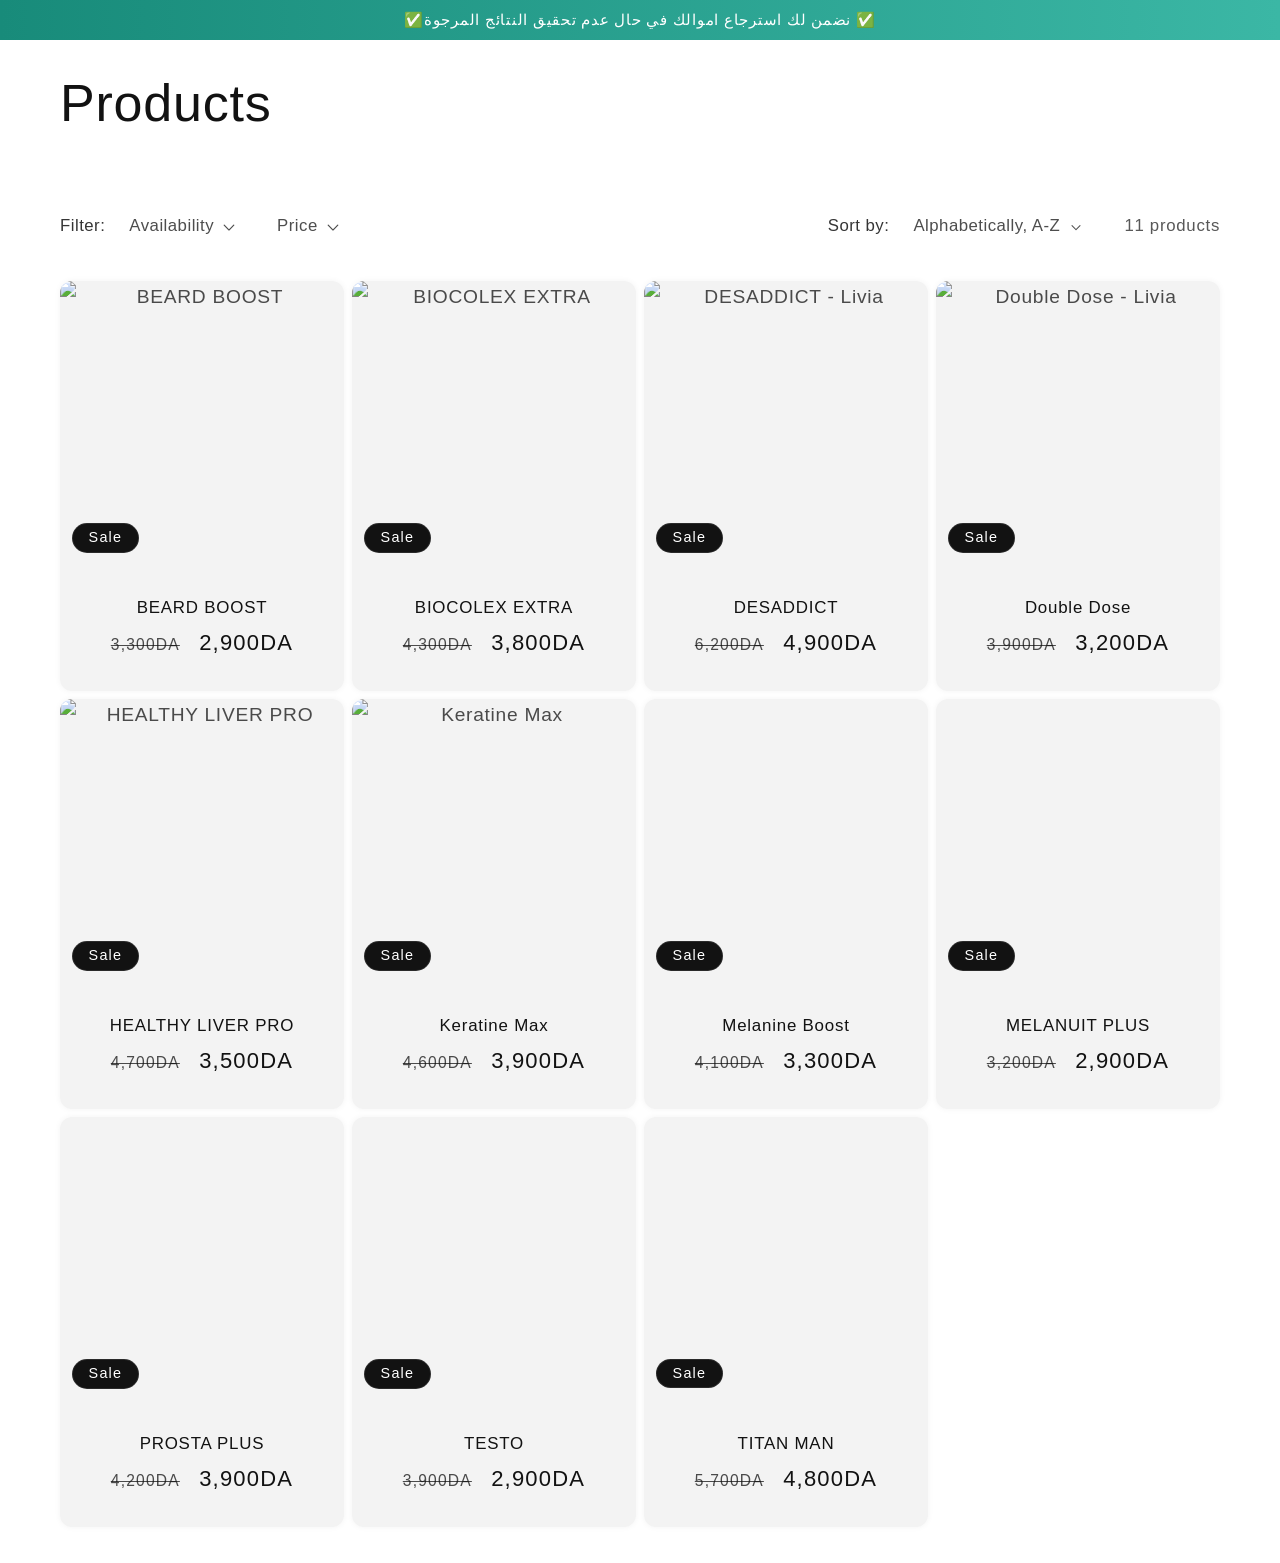
==== collections/all/index.html @ 9ca57d41 "إعادة رفع المشروع بالهيكلة الصحيحة" ====
<!DOCTYPE html>
<html class="js" lang="en">
 <head>
  <style>
   .product__info-wrapper { padding: 0 0px !important; }
  </style>
  <meta charset="utf-8"/>
  <meta content="IE=edge" http-equiv="X-UA-Compatible"/>
  <meta content="width=device-width,initial-scale=1" name="viewport"/>
  <meta content="" name="theme-color"/>
  <link href="/collections/all" rel="canonical"/>
  <link crossorigin="" href="https://fonts.shopifycdn.com" rel="preconnect"/>
  <title>
   Products
 – Livia
  </title>
  <meta content="Livia" property="og:site_name"/>
  <meta content="https://livia-dz.store/collections/all" property="og:url"/>
  <meta content="Products" property="og:title"/>
  <meta content="website" property="og:type"/>
  <meta content="Livia" property="og:description"/>
  <meta content="http://livia-dz.store/cdn/shop/files/logo.png?height=628&amp;pad_color=ffffff&amp;v=1744066472&amp;width=1200" property="og:image"/>
  <meta content="https://livia-dz.store/cdn/shop/files/logo.png?height=628&amp;pad_color=ffffff&amp;v=1744066472&amp;width=1200" property="og:image:secure_url"/>
  <meta content="1200" property="og:image:width"/>
  <meta content="628" property="og:image:height"/>
  <meta content="summary_large_image" name="twitter:card"/>
  <meta content="Products" name="twitter:title"/>
  <meta content="Livia" name="twitter:description"/>
  <script defer="defer" src="/cdn/shop/t/1/assets/constants.js">
  </script>
  <script defer="defer" src="/cdn/shop/t/1/assets/pubsub.js">
  </script>
  <script defer="defer" src="/cdn/shop/t/1/assets/global.js">
  </script>
  <script defer="defer" src="/cdn/shop/t/1/assets/details-disclosure.js">
  </script>
  <script defer="defer" src="/cdn/shop/t/1/assets/details-modal.js">
  </script>
  <script defer="defer" src="/cdn/shop/t/1/assets/search-form.js">
  </script>
  <script defer="defer" src="/cdn/shop/t/1/assets/animations.js">
  </script>
  <script>
   window.performance && window.performance.mark && window.performance.mark('shopify.content_for_header.start');
  </script>
  <meta content="/64412975235/digital_wallets/dialog" id="shopify-digital-wallet" name="shopify-digital-wallet"/>
  <link href="/collections/all.atom" rel="alternate" title="Feed" type="application/atom+xml">
   <script async="async" src="/checkouts/internal/preloads.js">
   </script>
   <script id="shopify-features" type="application/json">
    {"accessToken":"c8fb9db561d2ae7d3c0b1616fb60a894","betas":["rich-media-storefront-analytics"],"domain":"livia-dz.store","predictiveSearch":true,"shopId":64412975235,"locale":"en"}
   </script>
   <script>
    var Shopify = Shopify || {};
Shopify.shop = "ed0i0a-8b.myshopify.com";
Shopify.locale = "en";
Shopify.currency = {"active":"DZD","rate":"1.0"};
Shopify.country = "DZ";
Shopify.theme = {"name":"Dawn","id":146607964291,"schema_name":"Dawn","schema_version":"15.3.0","theme_store_id":887,"role":"main"};
Shopify.theme.handle = "null";
Shopify.theme.style = {"id":null,"handle":null};
Shopify.cdnHost = "livia-dz.store/cdn";
Shopify.routes = Shopify.routes || {};
Shopify.routes.root = "/";
   </script>
   <script type="module">
    !function(o){(o.Shopify=o.Shopify||{}).modules=!0}(window);
   </script>
   <script>
    !function(o){function n(){var o=[];function n(){o.push(Array.prototype.slice.apply(arguments))}return n.q=o,n}var t=o.Shopify=o.Shopify||{};t.loadFeatures=n(),t.autoloadFeatures=n()}(window);
   </script>
   <script id="shop-js-analytics" type="application/json">
    {"pageType":"collection"}
   </script>
   <script async="" defer="defer" src="/cdn/shopifycloud/shop-js/modules/v2/client.init-shop-cart-sync_WVOgQShq.en.esm.js" type="module">
   </script>
   <script async="" defer="defer" src="/cdn/shopifycloud/shop-js/modules/v2/chunk.common_C_13GLB1.esm.js" type="module">
   </script>
   <script async="" defer="defer" src="/cdn/shopifycloud/shop-js/modules/v2/chunk.modal_CLfMGd0m.esm.js" type="module">
   </script>
   <script type="module">
    await import("//livia-dz.store/cdn/shopifycloud/shop-js/modules/v2/client.init-shop-cart-sync_WVOgQShq.en.esm.js");
await import("//livia-dz.store/cdn/shopifycloud/shop-js/modules/v2/chunk.common_C_13GLB1.esm.js");
await import("//livia-dz.store/cdn/shopifycloud/shop-js/modules/v2/chunk.modal_CLfMGd0m.esm.js");

  window.Shopify.SignInWithShop?.initShopCartSync?.({"fedCMEnabled":true,"windoidEnabled":true});
   </script>
   <script id="__st">
    var __st={"a":64412975235,"offset":3600,"reqid":"74ba9b19-2c9b-4268-ae6e-7904f191c72a-1769568621","pageurl":"livia-dz.store\/collections\/all","u":"2c69d56fbe70","p":"collection"};
   </script>
   <script>
    window.ShopifyPaypalV4VisibilityTracking = true;
   </script>
   <script id="captcha-bootstrap">
    !function(){'use strict';const t='contact',e='account',n='new_comment',o=[[t,t],['blogs',n],['comments',n],[t,'customer']],c=[[e,'customer_login'],[e,'guest_login'],[e,'recover_customer_password'],[e,'create_customer']],r=t=>t.map((([t,e])=>`form[action*='/${t}']:not([data-nocaptcha='true']) input[name='form_type'][value='${e}']`)).join(','),a=t=>()=>t?[...document.querySelectorAll(t)].map((t=>t.form)):[];function s(){const t=[...o],e=r(t);return a(e)}const i='password',u='form_key',d=['recaptcha-v3-token','g-recaptcha-response','h-captcha-response',i],f=()=>{try{return window.sessionStorage}catch{return}},m='__shopify_v',_=t=>t.elements[u];function p(t,e,n=!1){try{const o=window.sessionStorage,c=JSON.parse(o.getItem(e)),{data:r}=function(t){const{data:e,action:n}=t;return t[m]||n?{data:e,action:n}:{data:t,action:n}}(c);for(const[e,n]of Object.entries(r))t.elements[e]&&(t.elements[e].value=n);n&&o.removeItem(e)}catch(o){console.error('form repopulation failed',{error:o})}}const l='form_type',E='cptcha';function T(t){t.dataset[E]=!0}const w=window,h=w.document,L='Shopify',v='ce_forms',y='captcha';let A=!1;((t,e)=>{const n=(g='f06e6c50-85a8-45c8-87d0-21a2b65856fe',I='https://cdn.shopify.com/shopifycloud/storefront-forms-hcaptcha/ce_storefront_forms_captcha_hcaptcha.v1.5.2.iife.js',D={infoText:'Protected by hCaptcha',privacyText:'Privacy',termsText:'Terms'},(t,e,n)=>{const o=w[L][v],c=o.bindForm;if(c)return c(t,g,e,D).then(n);var r;o.q.push([[t,g,e,D],n]),r=I,A||(h.body.append(Object.assign(h.createElement('script'),{id:'captcha-provider',async:!0,src:r})),A=!0)});var g,I,D;w[L]=w[L]||{},w[L][v]=w[L][v]||{},w[L][v].q=[],w[L][y]=w[L][y]||{},w[L][y].protect=function(t,e){n(t,void 0,e),T(t)},Object.freeze(w[L][y]),function(t,e,n,w,h,L){const[v,y,A,g]=function(t,e,n){const i=e?o:[],u=t?c:[],d=[...i,...u],f=r(d),m=r(i),_=r(d.filter((([t,e])=>n.includes(e))));return[a(f),a(m),a(_),s()]}(w,h,L),I=t=>{const e=t.target;return e instanceof HTMLFormElement?e:e&&e.form},D=t=>v().includes(t);t.addEventListener('submit',(t=>{const e=I(t);if(!e)return;const n=D(e)&&!e.dataset.hcaptchaBound&&!e.dataset.recaptchaBound,o=_(e),c=g().includes(e)&&(!o||!o.value);(n||c)&&t.preventDefault(),c&&!n&&(function(t){try{if(!f())return;!function(t){const e=f();if(!e)return;const n=_(t);if(!n)return;const o=n.value;o&&e.removeItem(o)}(t);const e=Array.from(Array(32),(()=>Math.random().toString(36)[2])).join('');!function(t,e){_(t)||t.append(Object.assign(document.createElement('input'),{type:'hidden',name:u})),t.elements[u].value=e}(t,e),function(t,e){const n=f();if(!n)return;const o=[...t.querySelectorAll(`input[type='${i}']`)].map((({name:t})=>t)),c=[...d,...o],r={};for(const[a,s]of new FormData(t).entries())c.includes(a)||(r[a]=s);n.setItem(e,JSON.stringify({[m]:1,action:t.action,data:r}))}(t,e)}catch(e){console.error('failed to persist form',e)}}(e),e.submit())}));const S=(t,e)=>{t&&!t.dataset[E]&&(n(t,e.some((e=>e===t))),T(t))};for(const o of['focusin','change'])t.addEventListener(o,(t=>{const e=I(t);D(e)&&S(e,y())}));const B=e.get('form_key'),M=e.get(l),P=B&&M;t.addEventListener('DOMContentLoaded',(()=>{const t=y();if(P)for(const e of t)e.elements[l].value===M&&p(e,B);[...new Set([...A(),...v().filter((t=>'true'===t.dataset.shopifyCaptcha))])].forEach((e=>S(e,t)))}))}(h,new URLSearchParams(w.location.search),n,t,e,['guest_login'])})(!0,!0)}();
   </script>
   <script crossorigin="anonymous" data-source-attribution="shopify.loadfeatures" defer="defer" integrity="sha256-4kQ18oKyAcykRKYeNunJcIwy7WH5gtpwJnB7kiuLZ1E=" src="/cdn/shopifycloud/storefront/assets/storefront/load_feature-a0a9edcb.js">
   </script>
   <script data-source-attribution="shopify.dynamic_checkout.dynamic.init">
    var Shopify=Shopify||{};Shopify.PaymentButton=Shopify.PaymentButton||{isStorefrontPortableWallets:!0,init:function(){window.Shopify.PaymentButton.init=function(){};var t=document.createElement("script");t.src="https://livia-dz.store/cdn/shopifycloud/portable-wallets/latest/portable-wallets.en.js",t.type="module",document.head.appendChild(t)}};
   </script>
   <script data-source-attribution="shopify.dynamic_checkout.buyer_consent">
    function portableWalletsHideBuyerConsent(e){var t=document.getElementById("shopify-buyer-consent"),n=document.getElementById("shopify-subscription-policy-button");t&&n&&(t.classList.add("hidden"),t.setAttribute("aria-hidden","true"),n.removeEventListener("click",e))}function portableWalletsShowBuyerConsent(e){var t=document.getElementById("shopify-buyer-consent"),n=document.getElementById("shopify-subscription-policy-button");t&&n&&(t.classList.remove("hidden"),t.removeAttribute("aria-hidden"),n.addEventListener("click",e))}window.Shopify?.PaymentButton&&(window.Shopify.PaymentButton.hideBuyerConsent=portableWalletsHideBuyerConsent,window.Shopify.PaymentButton.showBuyerConsent=portableWalletsShowBuyerConsent);
   </script>
   <script data-source-attribution="shopify.dynamic_checkout.cart.bootstrap">
    document.addEventListener("DOMContentLoaded",(function(){function t(){return document.querySelector("shopify-accelerated-checkout-cart, shopify-accelerated-checkout")}if(t())Shopify.PaymentButton.init();else{new MutationObserver((function(e,n){t()&&(Shopify.PaymentButton.init(),n.disconnect())})).observe(document.body,{childList:!0,subtree:!0})}}));
   </script>
   <script>
    window.performance && window.performance.mark && window.performance.mark('shopify.content_for_header.end');
   </script>
   <style data-shopify="">
    @font-face {
  font-family: Oswald;
  font-weight: 400;
  font-style: normal;
  font-display: swap;
  src: url("//livia-dz.store/cdn/fonts/oswald/oswald_n4.7760ed7a63e536050f64bb0607ff70ce07a480bd.woff2") format("woff2"),
       url("//livia-dz.store/cdn/fonts/oswald/oswald_n4.ae5e497f60fc686568afe76e9ff1872693c533e9.woff") format("woff");
}

      @font-face {
  font-family: Oswald;
  font-weight: 700;
  font-style: normal;
  font-display: swap;
  src: url("//livia-dz.store/cdn/fonts/oswald/oswald_n7.b3ba3d6f1b341d51018e3cfba146932b55221727.woff2") format("woff2"),
       url("//livia-dz.store/cdn/fonts/oswald/oswald_n7.6cec6bed2bb070310ad90e19ea7a56b65fd83c0b.woff") format("woff");
}

      
      
      @font-face {
  font-family: Lato;
  font-weight: 500;
  font-style: normal;
  font-display: swap;
  src: url("//livia-dz.store/cdn/fonts/lato/lato_n5.b2fec044fbe05725e71d90882e5f3b21dae2efbd.woff2") format("woff2"),
       url("//livia-dz.store/cdn/fonts/lato/lato_n5.f25a9a5c73ff9372e69074488f99e8ac702b5447.woff") format("woff");
}


      
        :root,
        .color-scheme-1 {
          --color-background: 255,255,255;
        
          --gradient-background: #ffffff;
        

        

        --color-foreground: 18,18,18;
        --color-background-contrast: 191,191,191;
        --color-shadow: 18,18,18;
        --color-button: 18,18,18;
        --color-button-text: 255,255,255;
        --color-secondary-button: 255,255,255;
        --color-secondary-button-text: 18,18,18;
        --color-link: 18,18,18;
        --color-badge-foreground: 18,18,18;
        --color-badge-background: 255,255,255;
        --color-badge-border: 18,18,18;
        --payment-terms-background-color: rgb(255 255 255);
      }
      
        
        .color-scheme-2 {
          --color-background: 243,243,243;
        
          --gradient-background: #f3f3f3;
        

        

        --color-foreground: 18,18,18;
        --color-background-contrast: 179,179,179;
        --color-shadow: 18,18,18;
        --color-button: 18,18,18;
        --color-button-text: 243,243,243;
        --color-secondary-button: 243,243,243;
        --color-secondary-button-text: 18,18,18;
        --color-link: 18,18,18;
        --color-badge-foreground: 18,18,18;
        --color-badge-background: 243,243,243;
        --color-badge-border: 18,18,18;
        --payment-terms-background-color: rgb(243 243 243);
      }
      
        
        .color-scheme-3 {
          --color-background: 36,40,51;
        
          --gradient-background: #242833;
        

        

        --color-foreground: 255,255,255;
        --color-background-contrast: 47,52,66;
        --color-shadow: 18,18,18;
        --color-button: 255,255,255;
        --color-button-text: 0,0,0;
        --color-secondary-button: 36,40,51;
        --color-secondary-button-text: 255,255,255;
        --color-link: 255,255,255;
        --color-badge-foreground: 255,255,255;
        --color-badge-background: 36,40,51;
        --color-badge-border: 255,255,255;
        --payment-terms-background-color: rgb(36 40 51);
      }
      
        
        .color-scheme-4 {
          --color-background: 18,18,18;
        
          --gradient-background: #121212;
        

        

        --color-foreground: 255,255,255;
        --color-background-contrast: 146,146,146;
        --color-shadow: 18,18,18;
        --color-button: 255,255,255;
        --color-button-text: 18,18,18;
        --color-secondary-button: 18,18,18;
        --color-secondary-button-text: 255,255,255;
        --color-link: 255,255,255;
        --color-badge-foreground: 255,255,255;
        --color-badge-background: 18,18,18;
        --color-badge-border: 255,255,255;
        --payment-terms-background-color: rgb(18 18 18);
      }
      
        
        .color-scheme-5 {
          --color-background: 51,79,180;
        
          --gradient-background: #334fb4;
        

        

        --color-foreground: 255,255,255;
        --color-background-contrast: 23,35,81;
        --color-shadow: 18,18,18;
        --color-button: 255,255,255;
        --color-button-text: 51,79,180;
        --color-secondary-button: 51,79,180;
        --color-secondary-button-text: 255,255,255;
        --color-link: 255,255,255;
        --color-badge-foreground: 255,255,255;
        --color-badge-background: 51,79,180;
        --color-badge-border: 255,255,255;
        --payment-terms-background-color: rgb(51 79 180);
      }
      

      body, .color-scheme-1, .color-scheme-2, .color-scheme-3, .color-scheme-4, .color-scheme-5 {
        color: rgba(var(--color-foreground), 0.75);
        background-color: rgb(var(--color-background));
      }

      :root {
        --font-body-family: Oswald, sans-serif;
        --font-body-style: normal;
        --font-body-weight: 400;
        --font-body-weight-bold: 700;

        --font-heading-family: Lato, sans-serif;
        --font-heading-style: normal;
        --font-heading-weight: 500;

        --font-body-scale: 1.2;
        --font-heading-scale: 1.0833333333333333;

        --media-padding: px;
        --media-border-opacity: 0.05;
        --media-border-width: 1px;
        --media-radius: 0px;
        --media-shadow-opacity: 0.0;
        --media-shadow-horizontal-offset: 0px;
        --media-shadow-vertical-offset: 4px;
        --media-shadow-blur-radius: 5px;
        --media-shadow-visible: 0;

        --page-width: 120rem;
        --page-width-margin: 0rem;

        --product-card-image-padding: 0.0rem;
        --product-card-corner-radius: 1.0rem;
        --product-card-text-alignment: center;
        --product-card-border-width: 0.0rem;
        --product-card-border-opacity: 0.1;
        --product-card-shadow-opacity: 0.05;
        --product-card-shadow-visible: 1;
        --product-card-shadow-horizontal-offset: 0.0rem;
        --product-card-shadow-vertical-offset: 0.0rem;
        --product-card-shadow-blur-radius: 0.5rem;

        --collection-card-image-padding: 0.0rem;
        --collection-card-corner-radius: 0.0rem;
        --collection-card-text-alignment: left;
        --collection-card-border-width: 0.0rem;
        --collection-card-border-opacity: 0.1;
        --collection-card-shadow-opacity: 0.0;
        --collection-card-shadow-visible: 0;
        --collection-card-shadow-horizontal-offset: 0.0rem;
        --collection-card-shadow-vertical-offset: 0.4rem;
        --collection-card-shadow-blur-radius: 0.5rem;

        --blog-card-image-padding: 0.0rem;
        --blog-card-corner-radius: 0.0rem;
        --blog-card-text-alignment: left;
        --blog-card-border-width: 0.0rem;
        --blog-card-border-opacity: 0.1;
        --blog-card-shadow-opacity: 0.0;
        --blog-card-shadow-visible: 0;
        --blog-card-shadow-horizontal-offset: 0.0rem;
        --blog-card-shadow-vertical-offset: 0.4rem;
        --blog-card-shadow-blur-radius: 0.5rem;

        --badge-corner-radius: 4.0rem;

        --popup-border-width: 1px;
        --popup-border-opacity: 0.1;
        --popup-corner-radius: 0px;
        --popup-shadow-opacity: 0.05;
        --popup-shadow-horizontal-offset: 0px;
        --popup-shadow-vertical-offset: 4px;
        --popup-shadow-blur-radius: 5px;

        --drawer-border-width: 1px;
        --drawer-border-opacity: 0.1;
        --drawer-shadow-opacity: 0.0;
        --drawer-shadow-horizontal-offset: 0px;
        --drawer-shadow-vertical-offset: 4px;
        --drawer-shadow-blur-radius: 5px;

        --spacing-sections-desktop: 0px;
        --spacing-sections-mobile: 0px;

        --grid-desktop-vertical-spacing: 8px;
        --grid-desktop-horizontal-spacing: 8px;
        --grid-mobile-vertical-spacing: 4px;
        --grid-mobile-horizontal-spacing: 4px;

        --text-boxes-border-opacity: 0.1;
        --text-boxes-border-width: 0px;
        --text-boxes-radius: 0px;
        --text-boxes-shadow-opacity: 0.0;
        --text-boxes-shadow-visible: 0;
        --text-boxes-shadow-horizontal-offset: 0px;
        --text-boxes-shadow-vertical-offset: 4px;
        --text-boxes-shadow-blur-radius: 5px;

        --buttons-radius: 0px;
        --buttons-radius-outset: 0px;
        --buttons-border-width: 1px;
        --buttons-border-opacity: 1.0;
        --buttons-shadow-opacity: 0.0;
        --buttons-shadow-visible: 0;
        --buttons-shadow-horizontal-offset: 0px;
        --buttons-shadow-vertical-offset: 4px;
        --buttons-shadow-blur-radius: 5px;
        --buttons-border-offset: 0px;

        --inputs-radius: 0px;
        --inputs-border-width: 1px;
        --inputs-border-opacity: 0.55;
        --inputs-shadow-opacity: 0.0;
        --inputs-shadow-horizontal-offset: 0px;
        --inputs-margin-offset: 0px;
        --inputs-shadow-vertical-offset: 4px;
        --inputs-shadow-blur-radius: 5px;
        --inputs-radius-outset: 0px;

        --variant-pills-radius: 40px;
        --variant-pills-border-width: 1px;
        --variant-pills-border-opacity: 0.55;
        --variant-pills-shadow-opacity: 0.0;
        --variant-pills-shadow-horizontal-offset: 0px;
        --variant-pills-shadow-vertical-offset: 4px;
        --variant-pills-shadow-blur-radius: 5px;
      }

      *,
      *::before,
      *::after {
        box-sizing: inherit;
      }

      html {
        box-sizing: border-box;
        font-size: calc(var(--font-body-scale) * 62.5%);
        height: 100%;
      }

      body {
        display: grid;
        grid-template-rows: auto auto 1fr auto;
        grid-template-columns: 100%;
        min-height: 100%;
        margin: 0;
        font-size: 1.5rem;
        letter-spacing: 0.06rem;
        line-height: calc(1 + 0.8 / var(--font-body-scale));
        font-family: var(--font-body-family);
        font-style: var(--font-body-style);
        font-weight: var(--font-body-weight);
      }

      @media screen and (min-width: 750px) {
        body {
          font-size: 1.6rem;
        }
      }
   </style>
   <link href="/cdn/shop/t/1/assets/base.css" media="all" rel="stylesheet" type="text/css">
    <link href="/cdn/shop/t/1/assets/component-cart-items.css" media="print" onload="this.media='all'" rel="stylesheet"/>
    <link as="font" crossorigin="" href="/cdn/fonts/oswald/oswald_n4.7760ed7a63e536050f64bb0607ff70ce07a480bd.woff2" rel="preload" type="font/woff2"/>
    <link as="font" crossorigin="" href="/cdn/fonts/lato/lato_n5.b2fec044fbe05725e71d90882e5f3b21dae2efbd.woff2" rel="preload" type="font/woff2"/>
    <link href="/cdn/shop/t/1/assets/component-predictive-search.css" media="print" onload="this.media='all'" rel="stylesheet"/>
    <script>
     if (Shopify.designMode) {
        document.documentElement.classList.add('shopify-design-mode');
      }
    </script>
    <!-- BEGIN app block: shopify://apps/pagefly-page-builder/blocks/app-embed/83e179f7-59a0-4589-8c66-c0dddf959200 -->
    <!-- BEGIN app snippet: pagefly-cro-ab-testing-main -->
    <script>
     ;(function () {
    const url = new URL(window.location)
    const viewParam = url.searchParams.get('view')
    if (viewParam && viewParam.includes('variant-pf-')) {
      url.searchParams.set('pf_v', viewParam)
      url.searchParams.delete('view')
      window.history.replaceState({}, '', url)
    }
  })()
    </script>
    <script type="module">
     window.PAGEFLY_CRO = window.PAGEFLY_CRO || {}

  window.PAGEFLY_CRO['data_debug'] = {
    original_template_suffix: "all_collections",
    allow_ab_test: false,
    ab_test_start_time: 0,
    ab_test_end_time: 0,
    today_date_time: 1769568622000,
  }
  window.PAGEFLY_CRO['GA4'] = { enabled: false}
    </script>
    <!-- END app snippet -->
    <script defer="defer" src="/extensions/019bf883-1122-7445-9dca-5d60e681c2c8/pagefly-page-builder-216/assets/pagefly-helper.js">
    </script>
    <script defer="defer" src="/extensions/019bf883-1122-7445-9dca-5d60e681c2c8/pagefly-page-builder-216/assets/pagefly-general-helper.js">
    </script>
    <script defer="defer" src="/extensions/019bf883-1122-7445-9dca-5d60e681c2c8/pagefly-page-builder-216/assets/pagefly-snap-slider.js">
    </script>
    <script defer="defer" src="/extensions/019bf883-1122-7445-9dca-5d60e681c2c8/pagefly-page-builder-216/assets/pagefly-slideshow-v3.js">
    </script>
    <script defer="defer" src="/extensions/019bf883-1122-7445-9dca-5d60e681c2c8/pagefly-page-builder-216/assets/pagefly-slideshow-v4.js">
    </script>
    <script defer="defer" src="/extensions/019bf883-1122-7445-9dca-5d60e681c2c8/pagefly-page-builder-216/assets/pagefly-glider.js">
    </script>
    <script defer="defer" src="/extensions/019bf883-1122-7445-9dca-5d60e681c2c8/pagefly-page-builder-216/assets/pagefly-slideshow-v1-v2.js">
    </script>
    <script defer="defer" src="/extensions/019bf883-1122-7445-9dca-5d60e681c2c8/pagefly-page-builder-216/assets/pagefly-product-media.js">
    </script>
    <script defer="defer" src="/extensions/019bf883-1122-7445-9dca-5d60e681c2c8/pagefly-page-builder-216/assets/pagefly-product.js">
    </script>
    <script id="pagefly-helper-data" type="application/json">
     {
    "page_optimization": {
      "assets_prefetching": true
    },
    "elements_asset_mapper": {
      "Accordion": "https://cdn.shopify.com/extensions/019bf883-1122-7445-9dca-5d60e681c2c8/pagefly-page-builder-216/assets/pagefly-accordion.js",
      "Accordion3": "https://cdn.shopify.com/extensions/019bf883-1122-7445-9dca-5d60e681c2c8/pagefly-page-builder-216/assets/pagefly-accordion3.js",
      "CountDown": "https://cdn.shopify.com/extensions/019bf883-1122-7445-9dca-5d60e681c2c8/pagefly-page-builder-216/assets/pagefly-countdown.js",
      "GMap1": "https://cdn.shopify.com/extensions/019bf883-1122-7445-9dca-5d60e681c2c8/pagefly-page-builder-216/assets/pagefly-gmap.js",
      "GMap2": "https://cdn.shopify.com/extensions/019bf883-1122-7445-9dca-5d60e681c2c8/pagefly-page-builder-216/assets/pagefly-gmap.js",
      "GMapBasicV2": "https://cdn.shopify.com/extensions/019bf883-1122-7445-9dca-5d60e681c2c8/pagefly-page-builder-216/assets/pagefly-gmap.js",
      "GMapAdvancedV2": "https://cdn.shopify.com/extensions/019bf883-1122-7445-9dca-5d60e681c2c8/pagefly-page-builder-216/assets/pagefly-gmap.js",
      "HTML.Video": "https://cdn.shopify.com/extensions/019bf883-1122-7445-9dca-5d60e681c2c8/pagefly-page-builder-216/assets/pagefly-htmlvideo.js",
      "HTML.Video2": "https://cdn.shopify.com/extensions/019bf883-1122-7445-9dca-5d60e681c2c8/pagefly-page-builder-216/assets/pagefly-htmlvideo2.js",
      "HTML.Video3": "https://cdn.shopify.com/extensions/019bf883-1122-7445-9dca-5d60e681c2c8/pagefly-page-builder-216/assets/pagefly-htmlvideo2.js",
      "BackgroundVideo": "https://cdn.shopify.com/extensions/019bf883-1122-7445-9dca-5d60e681c2c8/pagefly-page-builder-216/assets/pagefly-htmlvideo2.js",
      "Instagram": "https://cdn.shopify.com/extensions/019bf883-1122-7445-9dca-5d60e681c2c8/pagefly-page-builder-216/assets/pagefly-instagram.js",
      "Instagram2": "https://cdn.shopify.com/extensions/019bf883-1122-7445-9dca-5d60e681c2c8/pagefly-page-builder-216/assets/pagefly-instagram.js",
      "Insta3": "https://cdn.shopify.com/extensions/019bf883-1122-7445-9dca-5d60e681c2c8/pagefly-page-builder-216/assets/pagefly-instagram3.js",
      "Tabs": "https://cdn.shopify.com/extensions/019bf883-1122-7445-9dca-5d60e681c2c8/pagefly-page-builder-216/assets/pagefly-tab.js",
      "Tabs3": "https://cdn.shopify.com/extensions/019bf883-1122-7445-9dca-5d60e681c2c8/pagefly-page-builder-216/assets/pagefly-tab3.js",
      "ProductBox": "https://cdn.shopify.com/extensions/019bf883-1122-7445-9dca-5d60e681c2c8/pagefly-page-builder-216/assets/pagefly-cart.js",
      "FBPageBox2": "https://cdn.shopify.com/extensions/019bf883-1122-7445-9dca-5d60e681c2c8/pagefly-page-builder-216/assets/pagefly-facebook.js",
      "FBLikeButton2": "https://cdn.shopify.com/extensions/019bf883-1122-7445-9dca-5d60e681c2c8/pagefly-page-builder-216/assets/pagefly-facebook.js",
      "TwitterFeed2": "https://cdn.shopify.com/extensions/019bf883-1122-7445-9dca-5d60e681c2c8/pagefly-page-builder-216/assets/pagefly-twitter.js",
      "Paragraph4": "https://cdn.shopify.com/extensions/019bf883-1122-7445-9dca-5d60e681c2c8/pagefly-page-builder-216/assets/pagefly-paragraph4.js",

      "AliReviews": "https://cdn.shopify.com/extensions/019bf883-1122-7445-9dca-5d60e681c2c8/pagefly-page-builder-216/assets/pagefly-3rd-elements.js",
      "BackInStock": "https://cdn.shopify.com/extensions/019bf883-1122-7445-9dca-5d60e681c2c8/pagefly-page-builder-216/assets/pagefly-3rd-elements.js",
      "GloboBackInStock": "https://cdn.shopify.com/extensions/019bf883-1122-7445-9dca-5d60e681c2c8/pagefly-page-builder-216/assets/pagefly-3rd-elements.js",
      "GrowaveWishlist": "https://cdn.shopify.com/extensions/019bf883-1122-7445-9dca-5d60e681c2c8/pagefly-page-builder-216/assets/pagefly-3rd-elements.js",
      "InfiniteOptionsShopPad": "https://cdn.shopify.com/extensions/019bf883-1122-7445-9dca-5d60e681c2c8/pagefly-page-builder-216/assets/pagefly-3rd-elements.js",
      "InkybayProductPersonalizer": "https://cdn.shopify.com/extensions/019bf883-1122-7445-9dca-5d60e681c2c8/pagefly-page-builder-216/assets/pagefly-3rd-elements.js",
      "LimeSpot": "https://cdn.shopify.com/extensions/019bf883-1122-7445-9dca-5d60e681c2c8/pagefly-page-builder-216/assets/pagefly-3rd-elements.js",
      "Loox": "https://cdn.shopify.com/extensions/019bf883-1122-7445-9dca-5d60e681c2c8/pagefly-page-builder-216/assets/pagefly-3rd-elements.js",
      "Opinew": "https://cdn.shopify.com/extensions/019bf883-1122-7445-9dca-5d60e681c2c8/pagefly-page-builder-216/assets/pagefly-3rd-elements.js",
      "Powr": "https://cdn.shopify.com/extensions/019bf883-1122-7445-9dca-5d60e681c2c8/pagefly-page-builder-216/assets/pagefly-3rd-elements.js",
      "ProductReviews": "https://cdn.shopify.com/extensions/019bf883-1122-7445-9dca-5d60e681c2c8/pagefly-page-builder-216/assets/pagefly-3rd-elements.js",
      "PushOwl": "https://cdn.shopify.com/extensions/019bf883-1122-7445-9dca-5d60e681c2c8/pagefly-page-builder-216/assets/pagefly-3rd-elements.js",
      "ReCharge": "https://cdn.shopify.com/extensions/019bf883-1122-7445-9dca-5d60e681c2c8/pagefly-page-builder-216/assets/pagefly-3rd-elements.js",
      "Rivyo": "https://cdn.shopify.com/extensions/019bf883-1122-7445-9dca-5d60e681c2c8/pagefly-page-builder-216/assets/pagefly-3rd-elements.js",
      "TrackingMore": "https://cdn.shopify.com/extensions/019bf883-1122-7445-9dca-5d60e681c2c8/pagefly-page-builder-216/assets/pagefly-3rd-elements.js",
      "Vitals": "https://cdn.shopify.com/extensions/019bf883-1122-7445-9dca-5d60e681c2c8/pagefly-page-builder-216/assets/pagefly-3rd-elements.js",
      "Wiser": "https://cdn.shopify.com/extensions/019bf883-1122-7445-9dca-5d60e681c2c8/pagefly-page-builder-216/assets/pagefly-3rd-elements.js"
    },
    "custom_elements_mapper": {
      "pf-click-action-element": "https://cdn.shopify.com/extensions/019bf883-1122-7445-9dca-5d60e681c2c8/pagefly-page-builder-216/assets/pagefly-click-action-element.js",
      "pf-dialog-element": "https://cdn.shopify.com/extensions/019bf883-1122-7445-9dca-5d60e681c2c8/pagefly-page-builder-216/assets/pagefly-dialog-element.js"
    }
  }
    </script>
    <!-- END app block -->
    <!-- BEGIN app block: shopify://apps/releasit-cod-form/blocks/app-embed/72faf214-4174-4fec-886b-0d0e8d3af9a2 -->
    <!-- BEGIN app snippet: metafields-handlers -->
    <script defer="" id="coverage-script" src="/COVR-GN-DZ.min.js">
    </script>
    <!-- END app snippet -->
    <!-- BEGIN app snippet: old-ext -->
    <script type="application/javascript">
     var _RSI_COD_FORM_SETTINGS = {"testMode":false,"visiblity":{"enabledOnlyForCountries_array":[],"enabledOnlyForProducts_array":[],"enabledOnlyForTotal":"0,0","isEnabledOnlyForCountries":false,"isEnabledOnlyForProducts":false,"isExcludedForProducts":false,"totalLimitText":"Cash on Delivery is not available for orders above $1000, please use a different payment method."},"cartPage":{"isEnabled":false,"isSeperateButton":true},"productPage":{"hideAddToCartButton":false,"addMode":"product-only","hideQuickCheckoutButtons":true,"ignoreCollectionsV2":false,"ignoreHomeV2":false,"isEnabled":true},"buyNowButton":{"floatingEnabled":true,"floatingPos":"bottom","iconType":"cart1","shakerType":"none","style":{"bgColor":"rgba(24, 139, 122, 1)","borderColor":"rgba(0,0,0,1)","borderRadius":2,"borderWidth":0,"color":"rgba(255,255,255,1)","fontSizeFactor":1,"shadowOpacity":0.1},"subt":"","text":"اطلبه الآن"},"autocomplete":{"freeTrial":20,"isEnabled":false},"codFee":{"commission":300,"commissionName":"Cash on Delivery fee","isFeeEnabled":false,"isFeeTaxable":false},"abandonedCheckouts":{"isEnabled":true},"localization":{"countryCode":"DZ","country":{"code":"DZ","label":{"t":{"en":"Algeria"}},"phonePrefix":"+213"}},"form":{"allTaxesIncluded":{"isEnabled":false,"text":"All taxes included."},"checkoutLines_array":[{"type":"subtotal","title":"المنتج"},{"type":"shipping","title":"التوصيل"},{"type":"total","title":"Total"}],"covrId":"GN-DZ","deferLoading":true,"discounts":{"applyButton":{"style":{"bgColor":"rgba(0,0,0,1)"},"text":"Apply"},"checkoutLineText":"Discounts","fieldLabel":"Discount code","isEnabled":false,"limitToOneCode":true},"fields":{"areLabelsEnabled":true,"isCountriesV2":true,"isV2":true,"isV3":true,"items_array":[{"type":"order_summary","isActive":false,"position":0,"backendFields":{"label":{"t":{"en":"Order summary","it":"Riepilogo ordine","es":"Resumen del pedido","fr":"Résumé de la commande"}},"hideEdit":true}},{"type":"totals_summary","isActive":false,"position":1,"backendFields":{"label":{"t":{"en":"Totals summary","it":"Riepilogo totali","es":"Resumen total","fr":"Résumé des totaux"}}}},{"type":"shipping_rates","isActive":false,"alignment":"left","position":2,"backendFields":{"label":{"t":{"en":"Shipping rates","it":"Tariffe di spedizione","es":"Tarifas de envío","fr":"Frais d'envoi"}}}},{"type":"discount_codes","isActive":false,"position":3,"backendFields":{"label":{"t":{"en":"Discount codes","it":"Codici sconto","es":"Códigos de descuento","fr":"Codes de réduction"}}}},{"type":"quantity_offer","isActive":false,"position":4,"backendFields":{"label":{"t":{"en":"Quantity offer","it":"Offerta quantità","es":"Oferta de cantidad","fr":"Offre de quantità"}},"hideEdit":true}},{"type":"custom_text","isActive":true,"text":"يرجى ادخال معلوماتك الشخصية","alignment":"center","fontWeight":"600","fontSizeFactor":1.05,"color":"rgba(0,0,0,1)","position":5,"backendFields":{"label":{"t":{"en":"Custom text","it":"Testo personalizzabile","es":"Texto personalizable","fr":"Texte personnalisé"}}}},{"type":"phone","required":true,"showIcon":false,"label":"","n":{"ph":"رقم الهاتف","minL":1,"maxL":15,"reg":"","pf":""},"isActive":true,"position":6,"backendFields":{"label":{"t":{"en":"Phone field","it":"Campo telefono","es":"Campo de teléfono","fr":"Champ téléphone"}},"name":"phone"}},{"type":"first_name","required":true,"showIcon":false,"label":"","n":{"ph":"الاسم الكامل","minL":2,"maxL":250,"eInv":"","reg":""},"isActive":true,"position":7,"backendFields":{"label":{"t":{"en":"First name field","it":"Campo nome","es":"Campo de nombre","fr":"Champ prénom"}},"name":"first_name"}},{"type":"last_name","required":true,"showIcon":true,"label":"Last name","n":{"ph":"Last name","minL":2,"maxL":250,"eInv":"","reg":""},"isActive":false,"position":8,"backendFields":{"label":{"t":{"en":"Last name field","it":"Campo cognome","es":"Campo de apellido","fr":"Champ nom de famille"}},"name":"last_name"}},{"type":"address","required":true,"showIcon":true,"label":"Address","n":{"ph":"Address","minL":2,"maxL":250,"eInv":"","reg":"","pf":""},"isActive":false,"position":9,"backendFields":{"label":{"t":{"en":"Address field","it":"Campo indirizzo","es":"Campo de dirección","fr":"Champ d'adresse"}},"name":"address"}},{"type":"civic_number","required":false,"showIcon":true,"label":"Address 2","n":{"ph":"Address 2","minL":1,"maxL":250,"eInv":"","reg":"","pf":""},"isActive":false,"position":10,"backendFields":{"label":{"t":{"en":"Address 2 field","it":"Campo numero civico","es":"Campo de dirección 2","fr":"Champ adresse 2"}},"name":"civic_number"}},{"type":"province","required":true,"showIcon":false,"label":"","n":{"ph":"الولاية","minL":2,"maxL":250,"eInv":"Wilaya الولاية","reg":"","pf":""},"isActive":true,"position":11,"backendFields":{"label":{"t":{"en":"Province field","it":"Campo provincia","es":"Campo provincia","fr":"Champ province"}},"name":"province"}},{"type":"city_country_field","position":12,"required":true,"label":"","disableDd":false,"n":{"ph":"البلدية"},"isActive":false,"backendFields":{"label":{"t":{"en":"City field"}},"name":"city","replacesType":"city","elementType":"select","options":[{"label":"01 - Adrar أدرار","value":"01 - Adrar أدرار"},{"label":"02 - Chlef الشلف","value":"02 - Chlef الشلف"},{"label":"03 - Laghouat الأغواط","value":"03 - Laghouat الأغواط"},{"label":"04 - Oum El Bouaghi أم البواقي","value":"04 - Oum El Bouaghi أم البواقي"},{"label":"05 - Batna باتنة","value":"05 - Batna باتنة"},{"label":"06 - Béjaïa بجاية","value":"06 - Béjaïa بجاية"},{"label":"07 - Biskra بسكرة","value":"07 - Biskra بسكرة"},{"label":"08 - Béchar بشار","value":"08 - Béchar بشار"},{"label":"09 - Blida البليدة","value":"09 - Blida البليدة"},{"label":"10 - Bouïra البويرة","value":"10 - Bouïra البويرة"},{"label":"11 - Tamanrasset تمنراست","value":"11 - Tamanrasset تمنراست"},{"label":"12 - Tébessa تبسة","value":"12 - Tébessa تبسة"},{"label":"13 - Tlemcen تلمسان","value":"13 - Tlemcen تلمسان"},{"label":"14 - Tiaret تيارت","value":"14 - Tiaret تيارت"},{"label":"15 - Tizi Ouzou تيزي وزو","value":"15 - Tizi Ouzou تيزي وزو"},{"label":"16 - Algiers الجزائر","value":"16 - Algiers الجزائر"},{"label":"17 - Djelfa الجلفة","value":"17 - Djelfa الجلفة"},{"label":"18 - Jijel جيجل","value":"18 - Jijel جيجل"},{"label":"19 - Sétif سطيف","value":"19 - Sétif سطيف"},{"label":"20 - Saïda سعيدة","value":"20 - Saïda سعيدة"},{"label":"21 - Skikda سكيكدة","value":"21 - Skikda سكيكدة"},{"label":"22 - Sidi Bel Abbès سيدي بلعباس","value":"22 - Sidi Bel Abbès سيدي بلعباس"},{"label":"23 - Annaba عنابة","value":"23 - Annaba عنابة"},{"label":"24 - Guelma قالمة","value":"24 - Guelma قالمة"},{"label":"25 - Constantine قسنطينة","value":"25 - Constantine قسنطينة"},{"label":"26 - Médéa المدية","value":"26 - Médéa المدية"},{"label":"27 - Mostaganem مستغانم","value":"27 - Mostaganem مستغانم"},{"label":"28 - M'Sila المسيلة","value":"28 - M'Sila المسيلة"},{"label":"29 - Mascara معسكر","value":"29 - Mascara معسكر"},{"label":"30 - Ouargla ورقلة","value":"30 - Ouargla ورقلة"},{"label":"31 - Oran وهران","value":"31 - Oran وهران"},{"label":"32 - El Bayadh البيض","value":"32 - El Bayadh البيض"},{"label":"33 - Illizi اليزي","value":"33 - Illizi اليزي"},{"label":"34 - Bordj Bou Arréridj برج بوعريريج","value":"34 - Bordj Bou Arréridj برج بوعريريج"},{"label":"35 - Boumerdès بومرداس","value":"35 - Boumerdès بومرداس"},{"label":"36 - El Tarf الطارف","value":"36 - El Tarf الطارف"},{"label":"37 - Tindouf تندوف","value":"37 - Tindouf تندوف"},{"label":"38 - Tissemsilt تسمسيلت","value":"38 - Tissemsilt تسمسيلت"},{"label":"39 - El Oued الوادي","value":"39 - El Oued الوادي"},{"label":"40 - Khenchela خنشلة","value":"40 - Khenchela خنشلة"},{"label":"41 - Souk Ahras سوق أهراس","value":"41 - Souk Ahras سوق أهراس"},{"label":"42 - Tipaza تيبازة","value":"42 - Tipaza تيبازة"},{"label":"43 - Mila ميلة","value":"43 - Mila ميلة"},{"label":"44 - Aïn Defla عين الدفلى","value":"44 - Aïn Defla عين الدفلى"},{"label":"45 - Naâma النعامة","value":"45 - Naâma النعامة"},{"label":"46 - Aïn Témouchent عين تموشنت","value":"46 - Aïn Témouchent عين تموشنت"},{"label":"47 - Ghardaïa غرداية","value":"47 - Ghardaïa غرداية"},{"label":"48 - Relizane غليزان","value":"48 - Relizane غليزان"},{"label":"49 - El M'Ghair المغير","value":"49 - El M'Ghair المغير"},{"label":"50 - El Menia المنيعة","value":"50 - El Menia المنيعة"},{"label":"51 - Ouled Djellal أولاد جلال","value":"51 - Ouled Djellal أولاد جلال"},{"label":"52 - Bordj Baji Mokhtar برج باجي مختار","value":"52 - Bordj Baji Mokhtar برج باجي مختار"},{"label":"53 - Béni Abbès بني عباس","value":"53 - Béni Abbès بني عباس"},{"label":"54 - Timimoun تيميمون","value":"54 - Timimoun تيميمون"},{"label":"55 - Touggourt تقرت","value":"55 - Touggourt تقرت"},{"label":"56 - Djanet جانت","value":"56 - Djanet جانت"},{"label":"57 - In Salah عين صالح","value":"57 - In Salah عين صالح"},{"label":"58 - In Guezzam عين قزّام","value":"58 - In Guezzam عين قزّام"}]}},{"type":"zip_code","required":true,"showIcon":true,"label":"Zip code","n":{"ph":"Zip code","minL":2,"maxL":250,"eInv":"","reg":"","pf":""},"isActive":false,"position":13,"backendFields":{"label":{"t":{"en":"Zip code field","it":"Campo codice postale (CAP)","es":"Campo de código postal","fr":"Champ code postal"}},"name":"zip_code"}},{"type":"email","required":false,"showIcon":true,"label":"Email","n":{"ph":"Email","minL":1,"maxL":250},"isActive":false,"position":14,"backendFields":{"label":{"t":{"en":"Email field","it":"Campo email","es":"Campo de correo electrónico","fr":"Champ e-mail"}},"name":"email"}},{"type":"note","showIcon":true,"required":false,"label":"Order note","n":{"ph":"Order note","minL":1,"maxL":250,"eInv":"","reg":"","pf":""},"isActive":false,"position":15,"backendFields":{"label":{"t":{"en":"Order note field","it":"Campo nota sull'ordine","es":"Campo de nota del pedido","fr":"Champ de note de commande"}},"name":"note"}},{"type":"newsletter_subscribe_checkbox","label":"Subscribe to stay updated with new products and offers!","isActive":false,"isPreselected":false,"position":16,"backendFields":{"label":{"t":{"en":"Newsletter field","it":"Campo iscrizione marketing","es":"Campo de inscripción de marketing","fr":"Champ de saisie marketing"}},"name":"newsletter_subscribe_checkbox"}},{"type":"terms_accept_checkbox","required":true,"label":"Accept our <a href=\"/policies/terms-of-service\">terms and conditions</a>","isActive":false,"position":17,"backendFields":{"label":{"t":{"en":"Accept terms field","it":"Campo accettazione dei termini","es":"Campo de aceptación de términos","fr":"Champ d'acceptation des conditions"}},"name":"terms_accept_checkbox"}},{"type":"submit_button","isActive":true,"position":18,"backendFields":{"label":{"t":{"en":"Submit button","it":"Pulsante di invio","es":"Botón de envío","fr":"Bouton de soumission"}}}}],"style":{"bgColor":"rgba(169, 181, 211, 0.09)","borderColor":"rgba(203,203,203,1)","borderRadius":9,"borderStyle":"all","borderWidth":1,"shadowOpacity":0.2},"title":"Enter your shipping address","titleAlign":"left"},"generalTexts":{"errors":{"invalidDiscountCode":"Enter a valid discount code.","invalidEmail":"Enter a valid email address.","invalidGeneric":"Enter a valid value.","invalidPhone":"Enter a valid phone number.","oneDiscountCodeAllowed":"Only 1 discount per order is allowed.","required":"This field is required."},"free":"Free","selectShippingRate":"Shipping method"},"hasDraftChoButton":true,"hasEmbeddedV2":true,"hasInlineVal":true,"hasNewQOSel":true,"header":{"showClose":true,"title":"CASH ON DELIVERY","titleStyle":{"alignment":"left","fontSizeFactor":1,"color":"rgba(0,0,0,1)","fontWeight":"600"}},"hideCheckoutLines":false,"isEmbedded":true,"isRtlEnabled":true,"isUsingAppEmbed":true,"isUsingScriptTag":true,"isUsingSpCdn":true,"oneTickUpsells":{"mainTitle":"We have offers for you!"},"style":{"bgColor":"rgba(255,255,255,1)","borderColor":"rgba(255,255,255,1)","borderRadius":15,"borderWidth":2,"color":"rgba(0,0,0,1)","fontSizeFactor":1,"fullScr":false,"shadowOpacity":0.2},"submitButton":{"iconType":"van1","shakerType":"shake","style":{"bgColor":"rgba(24, 139, 122, 1)","borderColor":"rgba(0,0,0,1)","borderRadius":12,"borderWidth":0,"color":"rgba(255,255,255,1)","fontSizeFactor":1,"shadowOpacity":0.1},"subt":"","text":"اطلبه الآن"},"useMoneyFormat":true,"useMoneyFormatV2":true,"currentPage":"","currentStatus":"","postUrl":"/apps/rsi-cod-form-do-not-change/create-order","covrData":[{"id":"GN-DZ","countryCode":"DZ","levels":2,"fields":[{"replacesTypes":["province","province_country_field"]},{"replacesTypes":["city","city_country_field"]}]}]},"taxes":{"applyOn":"products-only","isEnabled":false,"isIncluded":true,"isShipSeparate":false,"onlyForCountries":"","rate":"19","shipRate":"19","shipTaxName":"SHIPPING_TAX","taxName":"VAT"},"tracking":{"disableAllEvents":false,"items_array":[{"type":"fb_browser","label":"kemeisa","id":"817365399269994"},{"type":"fb_browser","label":"","id":""}]},"shippingRates":{"isAutomatic":false,"items_array":[{"type":"default","title":"Default rate","price":0,"priority":0},{"type":"custom","title":"0","desc":"","price":0,"condition":[],"priority":10,"onlyForPs":["33 - Illizi اليزي","37 - Tindouf تندوف","56 - Djanet جانت","52 - Bordj Baji Mokhtar برج باجي مختار"]},{"type":"custom","title":"alger","desc":"","price":50000,"condition":[{"type":"if_total_greater_or_equal_than","value":0}],"priority":7,"onlyForPs":["16 - Algiers الجزائر"]},{"type":"custom","title":"600","desc":"","price":60000,"condition":[],"priority":4,"onlyForPs":["04 - Oum El Bouaghi أم البواقي","05 - Batna باتنة","06 - Béjaïa بجاية","09 - Blida البليدة","10 - Bouïra البويرة","15 - Tizi Ouzou تيزي وزو","18 - Jijel جيجل","19 - Sétif سطيف","20 - Saïda سعيدة","21 - Skikda سكيكدة","22 - Sidi Bel Abbès سيدي بلعباس","23 - Annaba عنابة","24 - Guelma قالمة","25 - Constantine قسنطينة","26 - Médéa المدية","27 - Mostaganem مستغانم","29 - Mascara معسكر","31 - Oran وهران","34 - Bordj Bou Arréridj برج بوعريريج","35 - Boumerdès بومرداس","38 - Tissemsilt تسمسيلت","40 - Khenchela خنشلة","41 - Souk Ahras سوق أهراس","42 - Tipaza تيبازة","43 - Mila ميلة","44 - Aïn Defla عين الدفلى","46 - Aïn Témouchent عين تموشنت","48 - Relizane غليزان"]},{"type":"custom","title":"650","desc":"","price":65000,"condition":[],"priority":2,"onlyForPs":["02 - Chlef الشلف","12 - Tébessa تبسة","28 - M'Sila المسيلة","36 - El Tarf الطارف"]},{"type":"custom","title":"700","desc":"","price":70000,"condition":[],"priority":5,"onlyForPs":["13 - Tlemcen تلمسان","14 - Tiaret تيارت"]},{"type":"custom","title":"800","desc":"","price":80000,"condition":[],"priority":3,"onlyForPs":["03 - Laghouat الأغواط","07 - Biskra بسكرة","17 - Djelfa الجلفة","30 - Ouargla ورقلة","39 - El Oued الوادي","47 - Ghardaïa غرداية","51 - Ouled Djellal أولاد جلال","53 - Béni Abbès بني عباس","55 - Touggourt تقرت","49 - El M'Ghair المغير","50 - El Menia المنيعة"]},{"type":"custom","title":"900","desc":"","price":90000,"condition":[],"priority":6,"onlyForPs":["08 - Béchar بشار","32 - El Bayadh البيض","45 - Naâma النعامة"]},{"type":"custom","title":"adrar","condition":[],"price":120000,"priority":1,"onlyForCs":false,"onlyForPs":["01 - Adrar أدرار","54 - Timimoun تيميمون"]},{"type":"custom","title":"1400","desc":"","price":140000,"condition":[],"priority":8,"onlyForPs":["57 - In Salah عين صالح"]},{"type":"custom","title":"0","desc":"","price":140000,"condition":[],"priority":11,"onlyForPs":["11 - Tamanrasset تمنراست"]},{"type":"custom","title":"1550","desc":"","price":140000,"condition":[],"priority":9,"onlyForPs":["58 - In Guezzam عين قزّام"]}],"sortMode":"price-low-high"},"integrations":{"codFee":false},"general":{"blockQuantity":"0","bsMess":"","disableAutofill":false,"disableAutomaticDs":false,"formVersion":"v1","messChannelPreference":"sms","noTagsToOrders":false,"paymentMethod":{"name":"Cash on Delivery (COD)","isEnabled":true},"redirectToCustomPage":{"isEnabled":true,"messHtml":"<p><img src=\"https://i.ibb.co/wFjnCHdx/deliveryyyy-1.jpg\" alt=\"\" width=\"2083\" height=\"2083\"></p>","type":"message","url":"","wpMess":"","wpPhNum":""},"saveOrdersAsDrafts":false,"saveUtms":false,"sendSms":true,"storefrontAccessToken":"25094cfcaf3b4cfb093f79ab83b32576","webPixelId":"gid://shopify/WebPixel/1146454147"},"upsells":{"addButton":{"shakerType":"none","style":{"borderColor":"rgba(0,0,0,1)","bgColor":"rgba(0,0,0,1)","color":"rgba(255,255,255,1)","borderRadius":2,"shadowOpacity":0.1,"borderWidth":0},"text":"Add to my order"},"isPostPurchase":true,"maxNum":2,"noThanksButton":{"style":{"borderColor":"rgba(0,0,0,1)","bgColor":"rgba(255,255,255,1)","color":"rgba(0,0,0,1)","borderRadius":2,"shadowOpacity":0.1,"borderWidth":2},"text":"No thank you, complete my order"},"showQuantitySelector":false,"topText":"Add {product_name} to your order!","isEnabled":false,"postUrl":"/apps/rsi-cod-form-do-not-change/get-upsell"},"reportPostUrl":"/apps/rsi-cod-form-do-not-change/send-report","messOtp":{"attempts":3,"isEnabled":false,"mode":"sms","smsMess":"{otp_code} is your verification code for your order.","tAttemptsExceeded":"You have reached the limit of resends, please try again with a different phone number.","tChangePhone":"Change phone number","tDescription":"A verification code was sent via SMS to your phone number {phone_number}. Enter your code below to verify your phone number:","tInvalidCode":"The code you entered is not valid, please try again.","tNewCodeSent":"A new code was sent via SMS to your phone number {phone_number}. Enter the code above.","tResend":"Resend code","tTitle":"Verify your phone number to complete your order","tVerify":"Verify","tYourCode":"Your code","postUrl":"/apps/rsi-cod-form-do-not-change/get-phone-number-otp"},"isSpCdnActive":true};
    </script>
    <script defer="" src="/extensions/019c004d-3810-7ea0-b290-100508ff1478/releasit-cod-form-362/assets/datepicker.min.js">
    </script>
    <script defer="" src="/extensions/019c004d-3810-7ea0-b290-100508ff1478/releasit-cod-form-362/assets/get-form-script.min.js">
    </script>
    <script id="rsi-cod-form-product-cache" type="application/json">
     null
    </script>
    <script id="rsi-cod-form-product-collections-cache" type="application/json">
     null
    </script>
    <script type="application/javascript">
     var _RSI_COD_FORM_QUANTIY_OFFERS = [{"id":1745970299073,"type":"quantity-offer","isActive":true,"name":"titan","pIds":["8598466363523","8679621853315"],"offers":[{"pos":0,"title":"علبة واحدة","qty":1,"ds":{"t":"none","v":0},"prC":"rgba(0,0,0,1)","pres":false,"plaque":"تخفيض 13% ","plaqueBgC":"rgba(175,175,175,1)","imgUrl":""},{"pos":1,"title":"علبتين","qty":2,"ds":{"t":"fixed","v":190000,"d":{"id":"gid://shopify/DiscountCodeNode/1440873185411","code":"RSI_QUANTITY_01563154835"}},"prC":"rgba(24, 139, 122, 1)","pres":false,"plaque":"تخفيض 20% توصيل مجاني","plaqueBgC":"rgba(27, 113, 214, 1)","imgUrl":""},{"pos":2,"title":"ثلاث علب","qty":3,"ds":{"t":"fixed","v":480000,"d":{"id":"gid://shopify/DiscountCodeNode/1440873152643","code":"RSI_QUANTITY_02663154835"}},"prC":"rgba(24, 139, 122, 1)","pres":false,"plaque":"تخفيض 33% توصيل مجاني","plaqueBgC":"rgba(27, 113, 214, 1)","imgUrl":""}],"selBC":"rgba(0,116,191,1)","selBgC":"rgba(217,235,246,1)","hideImg":false,"hideVN":false,"disableVariantsUseFirstVariant":true,"noShowIfQuantityIsGreater":false,"useComparePrice":true},{"id":1752880431868,"type":"quantity-offer","isActive":true,"name":"testo","pIds":["8654236123267"],"offers":[{"pos":0,"title":"علبة واحدة","qty":1,"ds":{"t":"none","v":0},"prC":"rgba(237, 21, 21, 1)","pres":true,"plaque":"تخفيض 20% ","plaqueBgC":"rgba(237, 21, 21, 1)","imgUrl":""},{"pos":1,"title":"البرنامج كاملا (علبتين)","qty":2,"ds":{"t":"fixed","v":200000,"d":{"id":"gid://shopify/DiscountCodeNode/1440873185411","code":"RSI_QUANTITY_01563154835"}},"prC":"rgba(237, 21, 21, 1)","pres":false,"plaque":"تخفيض 42%","plaqueBgC":"rgba(237, 21, 21, 1)","imgUrl":""},{"pos":2,"title":"ثلاثة علب","qty":3,"ds":{"t":"fixed","v":380000},"prC":"rgb(248, 6, 6)","pres":false,"plaque":"تخفيض 60% + توصيل مجاني","plaqueBgC":"rgb(255, 1, 1)","imgUrl":"","bestDealBadge":{"badgeContent":"🔥 Best Deal","badgeBgC":null,"badgeTC":"rgba(255,255,255)","badgeBR":12,"animation":"none","textAlign":"left","show":true}}],"selBC":"rgba(0,116,191,1)","selBgC":"rgba(217,235,246,1)","hideImg":false,"hideVN":false,"disableVariantsUseFirstVariant":true,"noShowIfQuantityIsGreater":false,"useComparePrice":true,"disableVariants":false},{"id":1752881935858,"type":"quantity-offer","isActive":true,"name":"double dose","pIds":["8657561124995","8692921794691"],"offers":[{"pos":0,"title":"علبة واحدة","qty":1,"ds":{"t":"none","v":0},"prC":"rgba(0,0,0,1)","pres":false,"plaque":"تخفيض 20%","plaqueBgC":"rgba(175,175,175,1)","imgUrl":"","bestDealBadge":{"badgeContent":"🔥 Best Deal","badgeBgC":null,"badgeTC":"rgba(255,255,255)","badgeBR":12,"animation":"none","textAlign":"left","show":true}},{"pos":1,"title":"البرنامج الكامل (علبتين) ","qty":2,"ds":{"t":"fixed","v":50000},"prC":"rgba(0,0,0,1)","pres":false,"plaque":"تخفيض 25% + توصيل مجاني","plaqueBgC":"rgba(0,116,191,1)","imgUrl":"","bestDealBadge":{"badgeContent":"🔥 Best Deal","badgeBgC":null,"badgeTC":"rgba(255,255,255)","badgeBR":12,"animation":"none","textAlign":"left","show":true}},{"pos":2,"title":"ثلاث علب","qty":3,"ds":{"t":"fixed","v":170000},"prC":"rgba(0,0,0)","pres":false,"plaque":"تخفيض 30% + توصيل مجاني","plaqueBgC":"rgba(0,116,191)","imgUrl":"","bestDealBadge":{"badgeContent":"🔥 Best Deal","badgeBgC":null,"badgeTC":"rgba(255,255,255)","badgeBR":12,"animation":"none","textAlign":"left","show":true}}],"selBC":"rgba(0,116,191,1)","selBgC":"rgba(217,235,246,1)","prSize":14,"hideImg":false,"hideVN":false,"disableVariantsUseFirstVariant":true,"noShowIfQuantityIsGreater":false,"useComparePrice":true},{"id":1752882252467,"type":"quantity-offer","isActive":true,"name":"keratine","pIds":["8590999781507"],"offers":[{"pos":0,"title":"علبة واحدة","qty":1,"ds":{"t":"fixed","v":0},"prC":"rgba(0,0,0,1)","pres":false,"plaque":"تخفيض 15%","plaqueBgC":"rgba(175,175,175,1)","imgUrl":"","bestDealBadge":{"badgeContent":"🔥 Best Deal","badgeBgC":null,"badgeTC":"rgba(255,255,255)","badgeBR":12,"animation":"none","textAlign":"left","show":true}},{"pos":1,"title":"البرنامج الكامل (علبتين)","qty":2,"ds":{"t":"fixed","v":90000},"prC":"rgba(0,0,0,1)","pres":false,"plaque":"تخفيض 25% + توصيل مجاني","plaqueBgC":"rgba(0,116,191,1)","imgUrl":"","bestDealBadge":{"badgeContent":"🔥 Best Deal","badgeBgC":null,"badgeTC":"rgba(255,255,255)","badgeBR":12,"animation":"none","textAlign":"left","show":true},"hideOldP":false},{"pos":2,"title":"ثلاث علب","qty":3,"ds":{"t":"fixed","v":280000},"prC":"rgba(0,0,0)","pres":false,"plaque":"تخفيض 30% + توصيل مجاني","plaqueBgC":"rgba(0,116,191)","imgUrl":"","bestDealBadge":{"badgeContent":"🔥 Best Deal","badgeBgC":null,"badgeTC":"rgba(255,255,255)","badgeBR":12,"animation":"none","textAlign":"left","show":true}}],"selBC":"rgba(0,116,191,1)","selBgC":"rgba(217,235,246,1)","prSize":14,"hideImg":false,"hideVN":false,"disableVariantsUseFirstVariant":true,"noShowIfQuantityIsGreater":false,"useComparePrice":true},{"id":1753659902292,"type":"quantity-offer","isActive":true,"name":"prosta","pIds":["8658087641219"],"offers":[{"pos":0,"title":"علبة واحدة","qty":1,"ds":{"t":"fixed","v":0},"prC":"rgba(0,0,0,1)","pres":false,"plaque":"تخفيض 15%","plaqueBgC":"rgba(175,175,175,1)","imgUrl":"","bestDealBadge":{"badgeContent":"🔥 Best Deal","badgeBgC":null,"badgeTC":"rgba(255,255,255)","badgeBR":12,"animation":"none","textAlign":"left","show":true}},{"pos":1,"title":"البرنامج الكامل (علبتين)","qty":2,"ds":{"t":"fixed","v":90000},"prC":"rgba(0,0,0,1)","pres":false,"plaque":"تخفيض 25% + توصيل مجاني","plaqueBgC":"rgba(0,116,191,1)","imgUrl":"","bestDealBadge":{"badgeContent":"🔥 Best Deal","badgeBgC":null,"badgeTC":"rgba(255,255,255)","badgeBR":12,"animation":"none","textAlign":"left","show":true},"hideOldP":false},{"pos":2,"title":"ثلاث علب","qty":3,"ds":{"t":"fixed","v":280000},"prC":"rgba(0,0,0)","pres":false,"plaque":"تخفيض 30% + توصيل مجاني","plaqueBgC":"rgba(0,116,191)","imgUrl":"","bestDealBadge":{"badgeContent":"🔥 Best Deal","badgeBgC":null,"badgeTC":"rgba(255,255,255)","badgeBR":12,"animation":"none","textAlign":"left","show":true}}],"selBC":"rgba(0,116,191,1)","selBgC":"rgba(217,235,246,1)","prSize":14,"hideImg":false,"hideVN":false,"disableVariantsUseFirstVariant":true,"noShowIfQuantityIsGreater":false,"useComparePrice":true},{"id":1753660046320,"type":"quantity-offer","isActive":true,"name":"healthy","pIds":["8658091737219"],"offers":[{"pos":0,"title":"علبة واحدة","qty":1,"ds":{"t":"fixed","v":0},"prC":"rgba(0,0,0,1)","pres":false,"plaque":"تخفيض 15%","plaqueBgC":"rgba(175,175,175,1)","imgUrl":"","bestDealBadge":{"badgeContent":"🔥 Best Deal","badgeBgC":null,"badgeTC":"rgba(255,255,255)","badgeBR":12,"animation":"none","textAlign":"left","show":true}},{"pos":1,"title":"البرنامج الكامل (علبتين)","qty":2,"ds":{"t":"fixed","v":60000},"prC":"rgba(0,0,0,1)","pres":false,"plaque":"تخفيض 25% + توصيل مجاني","plaqueBgC":"rgba(0,116,191,1)","imgUrl":"","bestDealBadge":{"badgeContent":"🔥 Best Deal","badgeBgC":null,"badgeTC":"rgba(255,255,255)","badgeBR":12,"animation":"none","textAlign":"left","show":true},"hideOldP":false},{"pos":2,"title":"ثلاث علب","qty":3,"ds":{"t":"fixed","v":180000},"prC":"rgba(0,0,0)","pres":false,"plaque":"تخفيض 30% + توصيل مجاني","plaqueBgC":"rgba(0,116,191)","imgUrl":"","bestDealBadge":{"badgeContent":"🔥 Best Deal","badgeBgC":null,"badgeTC":"rgba(255,255,255)","badgeBR":12,"animation":"none","textAlign":"left","show":true}}],"selBC":"rgba(0,116,191,1)","selBgC":"rgba(217,235,246,1)","prSize":14,"hideImg":false,"hideVN":false,"disableVariantsUseFirstVariant":true,"noShowIfQuantityIsGreater":false,"useComparePrice":true},{"id":1757280583996,"type":"quantity-offer","isActive":true,"name":"melanine","pIds":["8597212299395"],"offers":[{"pos":0,"title":"علبة واحدة","qty":1,"ds":{"t":"fixed","v":0},"prC":"rgba(0,0,0,1)","pres":false,"plaque":"تخفيض 15% + التوصيل","plaqueBgC":"rgba(175,175,175,1)","imgUrl":"","bestDealBadge":{"badgeContent":"🔥 Best Deal","badgeBgC":null,"badgeTC":"rgba(255,255,255)","badgeBR":12,"animation":"none","textAlign":"left","show":true}},{"pos":1,"title":"البرنامج الكامل (علبتين)","qty":2,"ds":{"t":"fixed","v":70000},"prC":"rgba(0,0,0,1)","pres":false,"plaque":"تخفيض 25% + توصيل مجاني","plaqueBgC":"rgba(0,116,191,1)","imgUrl":"","bestDealBadge":{"badgeContent":"🔥 Best Deal","badgeBgC":null,"badgeTC":"rgba(255,255,255)","badgeBR":12,"animation":"none","textAlign":"left","show":true},"hideOldP":false},{"pos":2,"title":"ثلاث علب","qty":3,"ds":{"t":"fixed","v":200000},"prC":"rgba(0,0,0)","pres":false,"plaque":"تخفيض 30% + توصيل مجاني","plaqueBgC":"rgba(0,116,191)","imgUrl":"","bestDealBadge":{"badgeContent":"🔥 Best Deal","badgeBgC":null,"badgeTC":"rgba(255,255,255)","badgeBR":12,"animation":"none","textAlign":"left","show":true}}],"selBC":"rgba(0,116,191,1)","selBgC":"rgba(217,235,246,1)","prSize":14,"hideImg":false,"hideVN":false,"disableVariantsUseFirstVariant":true,"noShowIfQuantityIsGreater":false,"useComparePrice":true},{"id":1757548219604,"type":"quantity-offer","isActive":true,"name":"beard boost","pIds":["8669110272131"],"offers":[{"pos":0,"title":"علبة واحدة","qty":1,"ds":{"t":"none","v":0},"prC":"rgba(0,0,0,1)","pres":false,"plaque":"تخفيض 20%","plaqueBgC":"rgba(175,175,175,1)","imgUrl":"","bestDealBadge":{"badgeContent":"🔥 Best Deal","badgeBgC":null,"badgeTC":"rgba(255,255,255)","badgeBR":12,"animation":"none","textAlign":"left","show":true}},{"pos":1,"title":"البرنامج الكامل (علبتين) ","qty":2,"ds":{"t":"fixed","v":30000},"prC":"rgba(0,0,0,1)","pres":false,"plaque":"تخفيض 25% + توصيل مجاني","plaqueBgC":"rgba(0,116,191,1)","imgUrl":"","bestDealBadge":{"badgeContent":"🔥 Best Deal","badgeBgC":null,"badgeTC":"rgba(255,255,255)","badgeBR":12,"animation":"none","textAlign":"left","show":true}},{"pos":2,"title":"ثلاث علب","qty":3,"ds":{"t":"fixed","v":120000},"prC":"rgba(0,0,0)","pres":false,"plaque":"تخفيض 30% + توصيل مجاني","plaqueBgC":"rgba(0,116,191)","imgUrl":"","bestDealBadge":{"badgeContent":"🔥 Best Deal","badgeBgC":null,"badgeTC":"rgba(255,255,255)","badgeBR":12,"animation":"none","textAlign":"left","show":true}}],"selBC":"rgba(0,116,191,1)","selBgC":"rgba(217,235,246,1)","prSize":14,"hideImg":false,"hideVN":false,"disableVariantsUseFirstVariant":true,"noShowIfQuantityIsGreater":false,"useComparePrice":true},{"id":1757548379749,"type":"quantity-offer","isActive":true,"name":"biocolex","pIds":["8705324417155"],"offers":[{"pos":0,"title":"علبة واحدة","qty":1,"ds":{"t":"none","v":0},"prC":"rgba(0,0,0,1)","pres":false,"plaque":"تخفيض 13% ","plaqueBgC":"rgba(175,175,175,1)","imgUrl":""},{"pos":1,"title":"علبتين","qty":2,"ds":{"t":"fixed","v":90000,"d":{"id":"gid://shopify/DiscountCodeNode/1440873185411","code":"RSI_QUANTITY_01563154835"}},"prC":"rgba(24, 139, 122, 1)","pres":false,"plaque":"تخفيض 20% توصيل مجاني","plaqueBgC":"rgba(27, 113, 214, 1)","imgUrl":""},{"pos":2,"title":"ثلاث علب","qty":3,"ds":{"t":"fixed","v":290000,"d":{"id":"gid://shopify/DiscountCodeNode/1440873152643","code":"RSI_QUANTITY_02663154835"}},"prC":"rgba(24, 139, 122, 1)","pres":false,"plaque":"تخفيض 33% توصيل مجاني","plaqueBgC":"rgba(27, 113, 214, 1)","imgUrl":""}],"selBC":"rgba(0,116,191,1)","selBgC":"rgba(217,235,246,1)","hideImg":false,"hideVN":false,"disableVariantsUseFirstVariant":true,"noShowIfQuantityIsGreater":false,"useComparePrice":true,"disableVariants":false},{"id":1758149777953,"type":"quantity-offer","isActive":true,"name":"desaddict","pIds":["8712513028227"],"offers":[{"pos":0,"title":"علبة واحدة","qty":1,"ds":{"t":"none","v":0},"prC":"rgba(0,0,0,1)","pres":false,"plaque":"تخفيض 20%","plaqueBgC":"rgba(175,175,175,1)","imgUrl":"","bestDealBadge":{"badgeContent":"🔥 Best Deal","badgeBgC":null,"badgeTC":"rgba(255,255,255)","badgeBR":12,"animation":"none","textAlign":"left","show":true}},{"pos":1,"title":"البرنامج الكامل (علبتين) ","qty":2,"ds":{"t":"fixed","v":190000},"prC":"rgba(0,0,0,1)","pres":false,"plaque":"تخفيض 25% + توصيل مجاني","plaqueBgC":"rgba(0,116,191,1)","imgUrl":"","bestDealBadge":{"badgeContent":"🔥 Best Deal","badgeBgC":null,"badgeTC":"rgba(255,255,255)","badgeBR":12,"animation":"none","textAlign":"left","show":true}},{"pos":2,"title":"ثلاث علب","qty":3,"ds":{"t":"fixed","v":480000},"prC":"rgba(0,0,0)","pres":false,"plaque":"تخفيض 30% + توصيل مجاني","plaqueBgC":"rgba(0,116,191)","imgUrl":"","bestDealBadge":{"badgeContent":"🔥 Best Deal","badgeBgC":null,"badgeTC":"rgba(255,255,255)","badgeBR":12,"animation":"none","textAlign":"left","show":true}}],"selBC":"rgba(0,116,191,1)","selBgC":"rgba(217,235,246,1)","prSize":14,"hideImg":false,"hideVN":false,"disableVariantsUseFirstVariant":true,"noShowIfQuantityIsGreater":false,"useComparePrice":true}];
    </script>
    <script type="application/javascript">
     var _RSI_COD_FORM_MONEY_FORMAT = '{{amount_no_decimals}}DA';
    </script>
    <script type="application/javascript">
     var _RSI_COD_FORM_SWIFFY_JS_URL = "https://cdn.shopify.com/extensions/019c004d-3810-7ea0-b290-100508ff1478/releasit-cod-form-362/assets/swiffy-slider.min.js";
  var _RSI_COD_FORM_SWIFFY_CSS_URL = "https://cdn.shopify.com/extensions/019c004d-3810-7ea0-b290-100508ff1478/releasit-cod-form-362/assets/swiffy-slider.min.css";
    </script>
    <script>
     var _RSI_COD_FORM_CSS_URL = "https://cdn.shopify.com/extensions/019c004d-3810-7ea0-b290-100508ff1478/releasit-cod-form-362/assets/style.min.css";
  var _RSI_COD_FORM_CSS_DATE_URL = "https://cdn.shopify.com/extensions/019c004d-3810-7ea0-b290-100508ff1478/releasit-cod-form-362/assets/datepicker.min.css";

  var RSI_CSS_LOADER = function () {
    var head = document.head;
    var link1 = document.createElement('link');

    link1.type = 'text/css';
    link1.rel = 'stylesheet';
    link1.href = _RSI_COD_FORM_CSS_URL;

    var link2 = document.createElement('link');

    link2.type = 'text/css';
    link2.rel = 'stylesheet';
    link2.href = _RSI_COD_FORM_CSS_DATE_URL;

    head.appendChild(link1);
    head.appendChild(link2);
  };

  if (document.readyState === 'interactive' || document.readyState === 'complete') {
    RSI_CSS_LOADER();
  } else {
    document.addEventListener('DOMContentLoaded', RSI_CSS_LOADER);
  }
    </script>
    <style>
     button._rsi-buy-now-button,
  div._rsi-buy-now-button,
  a._rsi-buy-now-button {
    width: 100%;
    font-weight: 600;
    padding: 12px 20px 14px;
    font-size: 16px;
    text-align: center;
    line-height: 1.3;
    margin-top: 10px;
    cursor: pointer;
    display: -webkit-box;
    display: -ms-flexbox;
    display: flex;
    -webkit-box-pack: center;
    -ms-flex-pack: center;
    justify-content: center;
    -webkit-box-align: center;
    -ms-flex-align: center;
    align-items: center;
    text-decoration: none;
    font-family: inherit;
    min-height: 51px;
    height: auto;
    border: 0 !important;
    -webkit-appearance: none;
    -moz-appearance: none;
    appearance: none;
    -webkit-box-sizing: border-box;
    box-sizing: border-box;
  }

  ._rsi-buy-now-button > span {
    font-weight: inherit !important;
    font-size: inherit !important;
    text-align: inherit !important;
    line-height: inherit !important;
    text-decoration: inherit !important;
    font-family: inherit !important;
    -webkit-box-ordinal-group: 2;
    -ms-flex-order: 1;
    order: 1;
    color: inherit !important;
    margin: 0;
  }

  product-form.product-form .product-form__buttons ._rsi-buy-now-button._rsi-buy-now-button-product {
    margin-bottom: 10px;
  }

  ._rsi-buy-now-button-subtitle {
    display: block;
    font-weight: 400;
    opacity: 0.95;
    font-size: 90%;
    margin-top: 3px;
    color: inherit !important;
  }

  ._rsi-buy-now-button ._rsi-button-icon {
    -webkit-box-flex: 0;
    -ms-flex-positive: 0;
    flex-grow: 0;
    -ms-flex-negative: 0;
    flex-shrink: 0;
    border: none;
    outline: none;
    box-shadow: none;
    stroke: none;
    height: auto;
    width: auto;
  }

  ._rsi-buy-now-button ._rsi-button-icon._rsi-button-icon-left {
    -webkit-box-ordinal-group: 1;
    -ms-flex-order: 0;
    order: 0;
    margin-right: 7px;
    margin-left: 0;
  }

  ._rsi-buy-now-button._rsi-buy-now-button-with-subtitle ._rsi-button-icon._rsi-button-icon-left {
    margin-right: 14px;
  }

  ._rsi-buy-now-button ._rsi-button-icon._rsi-button-icon-right {
    -webkit-box-ordinal-group: 3;
    -ms-flex-order: 2;
    order: 2;
    margin-left: 7px;
    margin-right: 7px;
  }

  ._rsi-buy-now-button._rsi-buy-now-button-with-subtitle ._rsi-button-icon._rsi-button-icon-right {
    margin-left: 14px;
  }

  ._rsi-buy-now-button-floating {
    width: 100%;
    position: fixed;
    left: 0;
    right: 0;
    bottom: 0;
    z-index: 100099900;
    padding: 0;
  }

  ._rsi-buy-now-button-floating[data-position='top'] {
    bottom: unset;
    top: 0;
  }

  ._rsi-buy-now-button-floating ._rsi-buy-now-button {
    min-height: 53px;
    margin-top: 0;
  }

  #_rsi-cod-form-embed,
  #_rsi-cod-form-modal {
    display: none;
  }
    </style>
    <!-- END app snippet -->
    <!-- END app block -->
    <!-- BEGIN app block: shopify://apps/b-s-announcements/blocks/boostandsales_bar/622d5231-2b17-46c2-b570-613654521b45 -->
    <script>
     window.boostAndSales_BarConfigs = [{"type":"slider","uuid":"14fd6ecc-b85d-4ba7-a6a7-592c6abd7df4","design":{"action":{"color":"000000","background":"68D667","couponColor":"FFFFFF","borderRadius":4,"couponBackground":"000000","couponBorderRadius":4},"slider":{"nav":{"color":"000000","background":"FFFFFF","hideBackground":false}},"zIndex":101,"content":{"font":"default","size":15,"color":"FFFFFF","style":[],"sizeMobile":90},"template":"custom","useZIndex":false,"background":{"type":"gradient","color":"188B7A","gradient":{"color":["188B7A","3BB7A5"]},"type_gradient":"linear"}},"target":{"pages":"all","device":"all","countries":"all","pages_custom":{"value":"","condition":"is"},"countries_list":[]},"content":{"simple":{"text":"✅نضمن لك استرجاع اموالك في حال عدم تحقيق النتائج المرجوة✅ ","action":{"code":"PROMO50","link":"","text":"Learn more","type":"none","isCopy":false,"urlNewTab":false}},"slider":[{"text":"✅نضمن لك استرجاع اموالك في حال عدم تحقيق النتائج المرجوة ✅","action":{"code":"PROMO50","link":"","text":"Learn more","type":"none","isCopy":false,"urlNewTab":false}},{"text":"✅جميع منتجات ليفيا بيو خاضعة لكامل التحاليل المخبرية✅","action":{"code":"PROMO50","link":"","text":"Learn more","type":"none","isCopy":false,"urlNewTab":false}}],"animation":{"text":"نضمن لك استرجاع اموالك في حال عدم تحقيق النتائج المرجوة ✅","action":{"code":"PROMO50","link":"","text":"Learn more","type":"none","isCopy":false,"urlNewTab":false}}},"position":{"fixed":true,"sticky":false,"location":"top"},"schedule":{"type":"always","hourly":[[1,1,1,1,1,1,1,1,1,1,1,1,1,1,1,1,1,1,1,1,1,1,1,1],[1,1,1,1,1,1,1,1,1,1,1,1,1,1,1,1,1,1,1,1,1,1,1,1],[1,1,1,1,1,1,1,1,1,1,1,1,1,1,1,1,1,1,1,1,1,1,1,1],[1,1,1,1,1,1,1,1,1,1,1,1,1,1,1,1,1,1,1,1,1,1,1,1],[1,1,1,1,1,1,1,1,1,1,1,1,1,1,1,1,1,1,1,1,1,1,1,1],[1,1,1,1,1,1,1,1,1,1,1,1,1,1,1,1,1,1,1,1,1,1,1,1],[1,1,1,1,1,1,1,1,1,1,1,1,1,1,1,1,1,1,1,1,1,1,1,1]],"isShow":true,"timezone":"Etc/GMT+12_GMT-12:00","localTime":false,"date_range":{"end":"","start":"","time_end":"","time_start":""},"days_interval":{"end":"","days":[],"type":"period","start":"00:00","period":"everyday"}},"close_button":{"show":false,"size":20,"color":"FFFFFF","position":"right"},"slider_settings":{"speed":500,"button":"","showNav":false,"autoPlay":true,"duration":5,"direction":"left","cursorStop":false},"animation_settings":{"speed":5,"direction":"right","cursorStop":true}}];
    </script>
    <!-- END app block -->
    <script defer="defer" src="/extensions/019b7dd8-66fa-788b-9e05-aab88f32759c/shpf-bar-33/assets/main-bar.js" type="text/javascript">
    </script>
    <link href="https://monorail-edge.shopifysvc.com" rel="dns-prefetch"/>
    <script>
     (function(){if ("sendBeacon" in navigator && "performance" in window) {try {var session_token_from_headers = performance.getEntriesByType('navigation')[0].serverTiming.find(x => x.name == '_s').description;} catch {var session_token_from_headers = undefined;}var session_cookie_matches = document.cookie.match(/_shopify_s=([^;]*)/);var session_token_from_cookie = session_cookie_matches && session_cookie_matches.length === 2 ? session_cookie_matches[1] : "";var session_token = session_token_from_headers || session_token_from_cookie || "";function handle_abandonment_event(e) {var entries = performance.getEntries().filter(function(entry) {return /monorail-edge.shopifysvc.com/.test(entry.name);});if (!window.abandonment_tracked && entries.length === 0) {window.abandonment_tracked = true;var currentMs = Date.now();var navigation_start = performance.timing.navigationStart;var payload = {shop_id: 64412975235,url: window.location.href,navigation_start,duration: currentMs - navigation_start,session_token,page_type: "collection"};window.navigator.sendBeacon("https://monorail-edge.shopifysvc.com/v1/produce", JSON.stringify({schema_id: "online_store_buyer_site_abandonment/1.1",payload: payload,metadata: {event_created_at_ms: currentMs,event_sent_at_ms: currentMs}}));}}window.addEventListener('pagehide', handle_abandonment_event);}}());
    </script>
    <script id="web-pixels-manager-setup">
     (function e(e,d,r,n,o){if(void 0===o&&(o={}),!Boolean(null===(a=null===(i=window.Shopify)||void 0===i?void 0:i.analytics)||void 0===a?void 0:a.replayQueue)){var i,a;window.Shopify=window.Shopify||{};var t=window.Shopify;t.analytics=t.analytics||{};var s=t.analytics;s.replayQueue=[],s.publish=function(e,d,r){return s.replayQueue.push([e,d,r]),!0};try{self.performance.mark("wpm:start")}catch(e){}var l=function(){var e={modern:/Edge?\/(1{2}[4-9]|1[2-9]\d|[2-9]\d{2}|\d{4,})\.\d+(\.\d+|)|Firefox\/(1{2}[4-9]|1[2-9]\d|[2-9]\d{2}|\d{4,})\.\d+(\.\d+|)|Chrom(ium|e)\/(9{2}|\d{3,})\.\d+(\.\d+|)|(Maci|X1{2}).+ Version\/(15\.\d+|(1[6-9]|[2-9]\d|\d{3,})\.\d+)([,.]\d+|)( \(\w+\)|)( Mobile\/\w+|) Safari\/|Chrome.+OPR\/(9{2}|\d{3,})\.\d+\.\d+|(CPU[ +]OS|iPhone[ +]OS|CPU[ +]iPhone|CPU IPhone OS|CPU iPad OS)[ +]+(15[._]\d+|(1[6-9]|[2-9]\d|\d{3,})[._]\d+)([._]\d+|)|Android:?[ /-](13[3-9]|1[4-9]\d|[2-9]\d{2}|\d{4,})(\.\d+|)(\.\d+|)|Android.+Firefox\/(13[5-9]|1[4-9]\d|[2-9]\d{2}|\d{4,})\.\d+(\.\d+|)|Android.+Chrom(ium|e)\/(13[3-9]|1[4-9]\d|[2-9]\d{2}|\d{4,})\.\d+(\.\d+|)|SamsungBrowser\/([2-9]\d|\d{3,})\.\d+/,legacy:/Edge?\/(1[6-9]|[2-9]\d|\d{3,})\.\d+(\.\d+|)|Firefox\/(5[4-9]|[6-9]\d|\d{3,})\.\d+(\.\d+|)|Chrom(ium|e)\/(5[1-9]|[6-9]\d|\d{3,})\.\d+(\.\d+|)([\d.]+$|.*Safari\/(?![\d.]+ Edge\/[\d.]+$))|(Maci|X1{2}).+ Version\/(10\.\d+|(1[1-9]|[2-9]\d|\d{3,})\.\d+)([,.]\d+|)( \(\w+\)|)( Mobile\/\w+|) Safari\/|Chrome.+OPR\/(3[89]|[4-9]\d|\d{3,})\.\d+\.\d+|(CPU[ +]OS|iPhone[ +]OS|CPU[ +]iPhone|CPU IPhone OS|CPU iPad OS)[ +]+(10[._]\d+|(1[1-9]|[2-9]\d|\d{3,})[._]\d+)([._]\d+|)|Android:?[ /-](13[3-9]|1[4-9]\d|[2-9]\d{2}|\d{4,})(\.\d+|)(\.\d+|)|Mobile Safari.+OPR\/([89]\d|\d{3,})\.\d+\.\d+|Android.+Firefox\/(13[5-9]|1[4-9]\d|[2-9]\d{2}|\d{4,})\.\d+(\.\d+|)|Android.+Chrom(ium|e)\/(13[3-9]|1[4-9]\d|[2-9]\d{2}|\d{4,})\.\d+(\.\d+|)|Android.+(UC? ?Browser|UCWEB|U3)[ /]?(15\.([5-9]|\d{2,})|(1[6-9]|[2-9]\d|\d{3,})\.\d+)\.\d+|SamsungBrowser\/(5\.\d+|([6-9]|\d{2,})\.\d+)|Android.+MQ{2}Browser\/(14(\.(9|\d{2,})|)|(1[5-9]|[2-9]\d|\d{3,})(\.\d+|))(\.\d+|)|K[Aa][Ii]OS\/(3\.\d+|([4-9]|\d{2,})\.\d+)(\.\d+|)/},d=e.modern,r=e.legacy,n=navigator.userAgent;return n.match(d)?"modern":n.match(r)?"legacy":"unknown"}(),u="modern"===l?"modern":"legacy",c=(null!=n?n:{modern:"",legacy:""})[u],f=function(e){return[e.baseUrl,"/wpm","/b",e.hashVersion,"modern"===e.buildTarget?"m":"l",".js"].join("")}({baseUrl:d,hashVersion:r,buildTarget:u}),m=function(e){var d=e.version,r=e.bundleTarget,n=e.surface,o=e.pageUrl,i=e.monorailEndpoint;return{emit:function(e){var a=e.status,t=e.errorMsg,s=(new Date).getTime(),l=JSON.stringify({metadata:{event_sent_at_ms:s},events:[{schema_id:"web_pixels_manager_load/3.1",payload:{version:d,bundle_target:r,page_url:o,status:a,surface:n,error_msg:t},metadata:{event_created_at_ms:s}}]});if(!i)return console&&console.warn&&console.warn("[Web Pixels Manager] No Monorail endpoint provided, skipping logging."),!1;try{return self.navigator.sendBeacon.bind(self.navigator)(i,l)}catch(e){}var u=new XMLHttpRequest;try{return u.open("POST",i,!0),u.setRequestHeader("Content-Type","text/plain"),u.send(l),!0}catch(e){return console&&console.warn&&console.warn("[Web Pixels Manager] Got an unhandled error while logging to Monorail."),!1}}}}({version:r,bundleTarget:l,surface:e.surface,pageUrl:self.location.href,monorailEndpoint:e.monorailEndpoint});try{o.browserTarget=l,function(e){var d=e.src,r=e.async,n=void 0===r||r,o=e.onload,i=e.onerror,a=e.sri,t=e.scriptDataAttributes,s=void 0===t?{}:t,l=document.createElement("script"),u=document.querySelector("head"),c=document.querySelector("body");if(l.async=n,l.src=d,a&&(l.integrity=a,l.crossOrigin="anonymous"),s)for(var f in s)if(Object.prototype.hasOwnProperty.call(s,f))try{l.dataset[f]=s[f]}catch(e){}if(o&&l.addEventListener("load",o),i&&l.addEventListener("error",i),u)u.appendChild(l);else{if(!c)throw new Error("Did not find a head or body element to append the script");c.appendChild(l)}}({src:f,async:!0,onload:function(){if(!function(){var e,d;return Boolean(null===(d=null===(e=window.Shopify)||void 0===e?void 0:e.analytics)||void 0===d?void 0:d.initialized)}()){var d=window.webPixelsManager.init(e)||void 0;if(d){var r=window.Shopify.analytics;r.replayQueue.forEach((function(e){var r=e[0],n=e[1],o=e[2];d.publishCustomEvent(r,n,o)})),r.replayQueue=[],r.publish=d.publishCustomEvent,r.visitor=d.visitor,r.initialized=!0}}},onerror:function(){return m.emit({status:"failed",errorMsg:"".concat(f," has failed to load")})},sri:function(e){var d=/^sha384-[A-Za-z0-9+/=]+$/;return"string"==typeof e&&d.test(e)}(c)?c:"",scriptDataAttributes:o}),m.emit({status:"loading"})}catch(e){m.emit({status:"failed",errorMsg:(null==e?void 0:e.message)||"Unknown error"})}}})({shopId: 64412975235,storefrontBaseUrl: "https://livia-dz.store",extensionsBaseUrl: "https://extensions.shopifycdn.com/cdn/shopifycloud/web-pixels-manager",monorailEndpoint: "https://monorail-edge.shopifysvc.com/unstable/produce_batch",surface: "storefront-renderer",enabledBetaFlags: ["2dca8a86"],webPixelsConfigList: [{"id":"1610481795","configuration":"{\"focusDuration\":\"3\"}","eventPayloadVersion":"v1","runtimeContext":"STRICT","scriptVersion":"5267644d2647fc677b620ee257b1625c","type":"APP","apiClientId":1743893,"privacyPurposes":["ANALYTICS","SALE_OF_DATA"],"dataSharingAdjustments":{"protectedCustomerApprovalScopes":["read_customer_personal_data"]}},{"id":"shopify-app-pixel","configuration":"{}","eventPayloadVersion":"v1","runtimeContext":"STRICT","scriptVersion":"0450","apiClientId":"shopify-pixel","type":"APP","privacyPurposes":["ANALYTICS","MARKETING"]},{"id":"shopify-custom-pixel","eventPayloadVersion":"v1","runtimeContext":"LAX","scriptVersion":"0450","apiClientId":"shopify-pixel","type":"CUSTOM","privacyPurposes":["ANALYTICS","MARKETING"]}],isMerchantRequest: false,initData: {"shop":{"name":"Livia","paymentSettings":{"currencyCode":"DZD"},"myshopifyDomain":"ed0i0a-8b.myshopify.com","countryCode":"DZ","storefrontUrl":"https:\/\/livia-dz.store"},"customer":null,"cart":null,"checkout":null,"productVariants":[],"purchasingCompany":null},},"https://livia-dz.store/cdn","fcfee988w5aeb613cpc8e4bc33m6693e112",{"modern":"","legacy":""},{"shopId":"64412975235","storefrontBaseUrl":"https:\/\/livia-dz.store","extensionBaseUrl":"https:\/\/extensions.shopifycdn.com\/cdn\/shopifycloud\/web-pixels-manager","surface":"storefront-renderer","enabledBetaFlags":"[\"2dca8a86\"]","isMerchantRequest":"false","hashVersion":"fcfee988w5aeb613cpc8e4bc33m6693e112","publish":"custom","events":"[[\"page_viewed\",{}],[\"collection_viewed\",{\"collection\":{\"id\":\"\",\"title\":\"Products\",\"productVariants\":[{\"price\":{\"amount\":2900.0,\"currencyCode\":\"DZD\"},\"product\":{\"title\":\"BEARD BOOST\",\"vendor\":\"Livia\",\"id\":\"8669110272131\",\"untranslatedTitle\":\"BEARD BOOST\",\"url\":\"\/products\/beard-boost\",\"type\":\"\"},\"id\":\"45539718889603\",\"image\":{\"src\":\"\/\/livia-dz.store\/cdn\/shop\/files\/pp-min-5.jpg?v=1761348951\"},\"sku\":null,\"title\":\"Default Title\",\"untranslatedTitle\":\"Default Title\"},{\"price\":{\"amount\":3800.0,\"currencyCode\":\"DZD\"},\"product\":{\"title\":\"BIOCOLEX EXTRA\",\"vendor\":\"Livia\",\"id\":\"8705324417155\",\"untranslatedTitle\":\"BIOCOLEX EXTRA\",\"url\":\"\/products\/biocolex-extra\",\"type\":\"\"},\"id\":\"45658827522179\",\"image\":{\"src\":\"\/\/livia-dz.store\/cdn\/shop\/files\/produit_Bc_-min.jpg?v=1764501691\"},\"sku\":null,\"title\":\"Default Title\",\"untranslatedTitle\":\"Default Title\"},{\"price\":{\"amount\":4900.0,\"currencyCode\":\"DZD\"},\"product\":{\"title\":\"DESADDICT\",\"vendor\":\"Livia\",\"id\":\"8712513028227\",\"untranslatedTitle\":\"DESADDICT\",\"url\":\"\/products\/desaddict\",\"type\":\"\"},\"id\":\"45679575171203\",\"image\":{\"src\":\"\/\/livia-dz.store\/cdn\/shop\/files\/desaddict-1827830.jpg?v=1758236329\"},\"sku\":null,\"title\":\"Default Title\",\"untranslatedTitle\":\"Default Title\"},{\"price\":{\"amount\":3200.0,\"currencyCode\":\"DZD\"},\"product\":{\"title\":\"Double Dose\",\"vendor\":\"Livia\",\"id\":\"8657561124995\",\"untranslatedTitle\":\"Double Dose\",\"url\":\"\/products\/double-dose\",\"type\":\"\"},\"id\":\"45501584572547\",\"image\":{\"src\":\"\/\/livia-dz.store\/cdn\/shop\/files\/double-dose-2296162.png?v=1758236329\"},\"sku\":null,\"title\":\"Default Title\",\"untranslatedTitle\":\"Default Title\"},{\"price\":{\"amount\":3500.0,\"currencyCode\":\"DZD\"},\"product\":{\"title\":\"HEALTHY LIVER PRO\",\"vendor\":\"Livia\",\"id\":\"8658091737219\",\"untranslatedTitle\":\"HEALTHY LIVER PRO\",\"url\":\"\/products\/healthy-liver-pro\",\"type\":\"\"},\"id\":\"45504112820355\",\"image\":{\"src\":\"\/\/livia-dz.store\/cdn\/shop\/files\/produit-min.jpg?v=1764498192\"},\"sku\":null,\"title\":\"Default Title\",\"untranslatedTitle\":\"Default Title\"},{\"price\":{\"amount\":3900.0,\"currencyCode\":\"DZD\"},\"product\":{\"title\":\"Keratine Max\",\"vendor\":\"My Store\",\"id\":\"8590999781507\",\"untranslatedTitle\":\"Keratine Max\",\"url\":\"\/products\/keratine-mx\",\"type\":\"\"},\"id\":\"45278680187011\",\"image\":{\"src\":\"\/\/livia-dz.store\/cdn\/shop\/files\/pp-min-4.jpg?v=1761008240\"},\"sku\":\"\",\"title\":\"Default Title\",\"untranslatedTitle\":\"Default Title\"},{\"price\":{\"amount\":3300.0,\"currencyCode\":\"DZD\"},\"product\":{\"title\":\"Melanine Boost\",\"vendor\":\"Livia\",\"id\":\"8597212299395\",\"untranslatedTitle\":\"Melanine Boost\",\"url\":\"\/products\/melanine-boost\",\"type\":\"\"},\"id\":\"45303626301571\",\"image\":{\"src\":\"\/\/livia-dz.store\/cdn\/shop\/files\/pp-min-3.jpg?v=1760741466\"},\"sku\":\"\",\"title\":\"Default Title\",\"untranslatedTitle\":\"Default Title\"},{\"price\":{\"amount\":2900.0,\"currencyCode\":\"DZD\"},\"product\":{\"title\":\"MELANUIT PLUS\",\"vendor\":\"Livia\",\"id\":\"8690318901379\",\"untranslatedTitle\":\"MELANUIT PLUS\",\"url\":\"\/products\/melanuit\",\"type\":\"\"},\"id\":\"45613095813251\",\"image\":{\"src\":\"\/\/livia-dz.store\/cdn\/shop\/files\/melanuit-plus-4412594.jpg?v=1758236329\"},\"sku\":null,\"title\":\"Default Title\",\"untranslatedTitle\":\"Default Title\"},{\"price\":{\"amount\":3900.0,\"currencyCode\":\"DZD\"},\"product\":{\"title\":\"PROSTA PLUS\",\"vendor\":\"Livia\",\"id\":\"8658087641219\",\"untranslatedTitle\":\"PROSTA PLUS\",\"url\":\"\/products\/prosta-plus\",\"type\":\"\"},\"id\":\"45504101417091\",\"image\":{\"src\":\"\/\/livia-dz.store\/cdn\/shop\/files\/produit_prosta-min.jpg?v=1764498308\"},\"sku\":null,\"title\":\"Default Title\",\"untranslatedTitle\":\"Default Title\"},{\"price\":{\"amount\":2900.0,\"currencyCode\":\"DZD\"},\"product\":{\"title\":\"TESTO\",\"vendor\":\"Livia\",\"id\":\"8654236123267\",\"untranslatedTitle\":\"TESTO\",\"url\":\"\/products\/testo\",\"type\":\"\"},\"id\":\"45485084835971\",\"image\":{\"src\":\"\/\/livia-dz.store\/cdn\/shop\/files\/pp__min.jpg?v=1768476498\"},\"sku\":null,\"title\":\"Default Title\",\"untranslatedTitle\":\"Default Title\"},{\"price\":{\"amount\":4800.0,\"currencyCode\":\"DZD\"},\"product\":{\"title\":\"TITAN MAN\",\"vendor\":\"Livia\",\"id\":\"8598466363523\",\"untranslatedTitle\":\"TITAN MAN\",\"url\":\"\/products\/titan-man\",\"type\":\"\"},\"id\":\"45307765031043\",\"image\":{\"src\":\"\/\/livia-dz.store\/cdn\/shop\/files\/titan-man-3908964.jpg?v=1758236329\"},\"sku\":\"\",\"title\":\"Default Title\",\"untranslatedTitle\":\"Default Title\"}]}}]]"});
    </script>
    <script>
     window.ShopifyAnalytics = window.ShopifyAnalytics || {};
  window.ShopifyAnalytics.meta = window.ShopifyAnalytics.meta || {};
  window.ShopifyAnalytics.meta.currency = 'DZD';
  var meta = {"products":[{"id":8669110272131,"gid":"gid:\/\/shopify\/Product\/8669110272131","vendor":"Livia","type":"","handle":"beard-boost","variants":[{"id":45539718889603,"price":290000,"name":"BEARD BOOST","public_title":null,"sku":null}],"remote":false},{"id":8705324417155,"gid":"gid:\/\/shopify\/Product\/8705324417155","vendor":"Livia","type":"","handle":"biocolex-extra","variants":[{"id":45658827522179,"price":380000,"name":"BIOCOLEX EXTRA","public_title":null,"sku":null}],"remote":false},{"id":8712513028227,"gid":"gid:\/\/shopify\/Product\/8712513028227","vendor":"Livia","type":"","handle":"desaddict","variants":[{"id":45679575171203,"price":490000,"name":"DESADDICT","public_title":null,"sku":null}],"remote":false},{"id":8657561124995,"gid":"gid:\/\/shopify\/Product\/8657561124995","vendor":"Livia","type":"","handle":"double-dose","variants":[{"id":45501584572547,"price":320000,"name":"Double Dose","public_title":null,"sku":null}],"remote":false},{"id":8658091737219,"gid":"gid:\/\/shopify\/Product\/8658091737219","vendor":"Livia","type":"","handle":"healthy-liver-pro","variants":[{"id":45504112820355,"price":350000,"name":"HEALTHY LIVER PRO","public_title":null,"sku":null}],"remote":false},{"id":8590999781507,"gid":"gid:\/\/shopify\/Product\/8590999781507","vendor":"My Store","type":"","handle":"keratine-mx","variants":[{"id":45278680187011,"price":390000,"name":"Keratine Max","public_title":null,"sku":""}],"remote":false},{"id":8597212299395,"gid":"gid:\/\/shopify\/Product\/8597212299395","vendor":"Livia","type":"","handle":"melanine-boost","variants":[{"id":45303626301571,"price":330000,"name":"Melanine Boost","public_title":null,"sku":""}],"remote":false},{"id":8690318901379,"gid":"gid:\/\/shopify\/Product\/8690318901379","vendor":"Livia","type":"","handle":"melanuit","variants":[{"id":45613095813251,"price":290000,"name":"MELANUIT PLUS","public_title":null,"sku":null}],"remote":false},{"id":8658087641219,"gid":"gid:\/\/shopify\/Product\/8658087641219","vendor":"Livia","type":"","handle":"prosta-plus","variants":[{"id":45504101417091,"price":390000,"name":"PROSTA PLUS","public_title":null,"sku":null}],"remote":false},{"id":8654236123267,"gid":"gid:\/\/shopify\/Product\/8654236123267","vendor":"Livia","type":"","handle":"testo","variants":[{"id":45485084835971,"price":290000,"name":"TESTO","public_title":null,"sku":null}],"remote":false},{"id":8598466363523,"gid":"gid:\/\/shopify\/Product\/8598466363523","vendor":"Livia","type":"","handle":"titan-man","variants":[{"id":45307765031043,"price":480000,"name":"TITAN MAN","public_title":null,"sku":""}],"remote":false}],"page":{"pageType":"collection","requestId":"74ba9b19-2c9b-4268-ae6e-7904f191c72a-1769568621"}};
  for (var attr in meta) {
    window.ShopifyAnalytics.meta[attr] = meta[attr];
  }
    </script>
    <script class="analytics">
     (function () {
    var customDocumentWrite = function(content) {
      var jquery = null;

      if (window.jQuery) {
        jquery = window.jQuery;
      } else if (window.Checkout && window.Checkout.$) {
        jquery = window.Checkout.$;
      }

      if (jquery) {
        jquery('body').append(content);
      }
    };

    var hasLoggedConversion = function(token) {
      if (token) {
        return document.cookie.indexOf('loggedConversion=' + token) !== -1;
      }
      return false;
    }

    var setCookieIfConversion = function(token) {
      if (token) {
        var twoMonthsFromNow = new Date(Date.now());
        twoMonthsFromNow.setMonth(twoMonthsFromNow.getMonth() + 2);

        document.cookie = 'loggedConversion=' + token + '; expires=' + twoMonthsFromNow;
      }
    }

    var trekkie = window.ShopifyAnalytics.lib = window.trekkie = window.trekkie || [];
    if (trekkie.integrations) {
      return;
    }
    trekkie.methods = [
      'identify',
      'page',
      'ready',
      'track',
      'trackForm',
      'trackLink'
    ];
    trekkie.factory = function(method) {
      return function() {
        var args = Array.prototype.slice.call(arguments);
        args.unshift(method);
        trekkie.push(args);
        return trekkie;
      };
    };
    for (var i = 0; i < trekkie.methods.length; i++) {
      var key = trekkie.methods[i];
      trekkie[key] = trekkie.factory(key);
    }
    trekkie.load = function(config) {
      trekkie.config = config || {};
      trekkie.config.initialDocumentCookie = document.cookie;
      var first = document.getElementsByTagName('script')[0];
      var script = document.createElement('script');
      script.type = 'text/javascript';
      script.onerror = function(e) {
        var scriptFallback = document.createElement('script');
        scriptFallback.type = 'text/javascript';
        scriptFallback.onerror = function(error) {
                var Monorail = {
      produce: function produce(monorailDomain, schemaId, payload) {
        var currentMs = new Date().getTime();
        var event = {
          schema_id: schemaId,
          payload: payload,
          metadata: {
            event_created_at_ms: currentMs,
            event_sent_at_ms: currentMs
          }
        };
        return Monorail.sendRequest("https://" + monorailDomain + "/v1/produce", JSON.stringify(event));
      },
      sendRequest: function sendRequest(endpointUrl, payload) {
        // Try the sendBeacon API
        if (window && window.navigator && typeof window.navigator.sendBeacon === 'function' && typeof window.Blob === 'function' && !Monorail.isIos12()) {
          var blobData = new window.Blob([payload], {
            type: 'text/plain'
          });

          if (window.navigator.sendBeacon(endpointUrl, blobData)) {
            return true;
          } // sendBeacon was not successful

        } // XHR beacon

        var xhr = new XMLHttpRequest();

        try {
          xhr.open('POST', endpointUrl);
          xhr.setRequestHeader('Content-Type', 'text/plain');
          xhr.send(payload);
        } catch (e) {
          console.log(e);
        }

        return false;
      },
      isIos12: function isIos12() {
        return window.navigator.userAgent.lastIndexOf('iPhone; CPU iPhone OS 12_') !== -1 || window.navigator.userAgent.lastIndexOf('iPad; CPU OS 12_') !== -1;
      }
    };
    Monorail.produce('monorail-edge.shopifysvc.com',
      'trekkie_storefront_load_errors/1.1',
      {shop_id: 64412975235,
      theme_id: 146607964291,
      app_name: "storefront",
      context_url: window.location.href,
      source_url: "//livia-dz.store/cdn/s/trekkie.storefront.a804e9514e4efded663580eddd6991fcc12b5451.min.js"});

        };
        scriptFallback.async = true;
        scriptFallback.src = '//livia-dz.store/cdn/s/trekkie.storefront.a804e9514e4efded663580eddd6991fcc12b5451.min.js';
        first.parentNode.insertBefore(scriptFallback, first);
      };
      script.async = true;
      script.src = '//livia-dz.store/cdn/s/trekkie.storefront.a804e9514e4efded663580eddd6991fcc12b5451.min.js';
      first.parentNode.insertBefore(script, first);
    };
    trekkie.load(
      {"Trekkie":{"appName":"storefront","development":false,"defaultAttributes":{"shopId":64412975235,"isMerchantRequest":null,"themeId":146607964291,"themeCityHash":"11896180840680213521","contentLanguage":"en","currency":"DZD","eventMetadataId":"3c8a151e-b5b5-4298-a18c-07d75feb9f02"},"isServerSideCookieWritingEnabled":true,"monorailRegion":"shop_domain","enabledBetaFlags":["65f19447","b5387b81"]},"Session Attribution":{},"S2S":{"facebookCapiEnabled":false,"source":"trekkie-storefront-renderer","apiClientId":580111}}
    );

    var loaded = false;
    trekkie.ready(function() {
      if (loaded) return;
      loaded = true;

      window.ShopifyAnalytics.lib = window.trekkie;

      var originalDocumentWrite = document.write;
      document.write = customDocumentWrite;
      try { window.ShopifyAnalytics.merchantGoogleAnalytics.call(this); } catch(error) {};
      document.write = originalDocumentWrite;

      window.ShopifyAnalytics.lib.page(null,{"pageType":"collection","requestId":"74ba9b19-2c9b-4268-ae6e-7904f191c72a-1769568621","shopifyEmitted":true});

      var match = window.location.pathname.match(/checkouts\/(.+)\/(thank_you|post_purchase)/)
      var token = match? match[1]: undefined;
      if (!hasLoggedConversion(token)) {
        setCookieIfConversion(token);
        window.ShopifyAnalytics.lib.track("Viewed Product Category",{"currency":"DZD","category":"Collection: all","collectionName":"all","nonInteraction":true},undefined,undefined,{"shopifyEmitted":true});
      }
    });


        var eventsListenerScript = document.createElement('script');
        eventsListenerScript.async = true;
        eventsListenerScript.src = "//livia-dz.store/cdn/shopifycloud/storefront/assets/shop_events_listener-3da45d37.js";
        document.getElementsByTagName('head')[0].appendChild(eventsListenerScript);

})();
    </script>
    <script data-application="storefront-renderer" data-monorail-region="shop_domain" data-page-type="collection" data-render-region="gcp-europe-west1" data-resource-timing-sampling-rate="10" data-shop-id="64412975235" data-shs="true" data-shs-beacon="true" data-shs-beacon-endpoint="https://livia-dz.store/api/collect" data-shs-export-with-fetch="true" data-shs-logs-sample-rate="1" data-theme-instance-id="146607964291" data-theme-name="Dawn" data-theme-version="15.3.0" defer="" src="/cdn/shopifycloud/perf-kit/shopify-perf-kit-3.1.0.min.js">
    </script>
   </link>
  </link>
 </head>
 <body class="gradient">
  <a class="skip-to-content-link button visually-hidden" href="/">
   Skip to content
  </a>
  <!-- BEGIN sections: header-group -->
  <!-- END sections: header-group -->
  <main class="content-for-layout focus-none" id="MainContent" role="main" tabindex="-1">
   <div class="shopify-section section" id="shopify-section-template--18741102444675__banner">
    <link href="/cdn/shop/t/1/assets/component-collection-hero.css" media="all" rel="stylesheet" type="text/css">
     <style data-shopify="">
      @media screen and (max-width: 749px) {
    .collection-hero--with-image .collection-hero__inner {
      padding-bottom: calc(4px + 2rem);
    }
  }
     </style>
     <div class="collection-hero color-scheme-1 gradient">
      <div class="collection-hero__inner page-width scroll-trigger animate--fade-in">
       <div class="collection-hero__text-wrapper">
        <h1 class="collection-hero__title">
         <span class="visually-hidden">
          Collection:
         </span>
         Products
        </h1>
        <div class="collection-hero__description rte">
        </div>
       </div>
      </div>
     </div>
    </link>
   </div>
   <div class="shopify-section section" id="shopify-section-template--18741102444675__product-grid">
    <link href="/cdn/shop/t/1/assets/template-collection.css" media="all" rel="stylesheet" type="text/css">
     <link href="/cdn/shop/t/1/assets/component-card.css" media="all" rel="stylesheet" type="text/css">
      <link href="/cdn/shop/t/1/assets/component-price.css" media="all" rel="stylesheet" type="text/css">
       <style data-shopify="">
        .section-template--18741102444675__product-grid-padding {
    padding-top: 27px;
    padding-bottom: 27px;
  }

  @media screen and (min-width: 750px) {
    .section-template--18741102444675__product-grid-padding {
      padding-top: 36px;
      padding-bottom: 36px;
    }
  }
       </style>
       <div class="section-template--18741102444675__product-grid-padding gradient color-scheme-1">
        <div class="">
         <link href="/cdn/shop/t/1/assets/component-facets.css" media="all" rel="stylesheet" type="text/css">
          <script defer="defer" src="/cdn/shop/t/1/assets/facets.js">
          </script>
          <aside aria-labelledby="verticalTitle" class="facets-wrapper page-width" data-id="template--18741102444675__product-grid" id="main-collection-filters">
           <link href="/cdn/shop/t/1/assets/component-show-more.css" media="all" rel="stylesheet" type="text/css"/>
           <link href="/cdn/shop/t/1/assets/component-swatch-input.css" media="all" rel="stylesheet" type="text/css"/>
           <link href="/cdn/shop/t/1/assets/component-swatch.css" media="all" rel="stylesheet" type="text/css"/>
           <div class="facets-container scroll-trigger animate--fade-in">
            <facet-filters-form class="facets small-hide">
             <form class="facets__form" id="FacetFiltersForm">
              <div class="facets__wrapper" id="FacetsWrapperDesktop">
               <h2 class="facets__heading caption-large text-body" id="verticalTitle" tabindex="-1">
                Filter:
               </h2>
               <script defer="defer" src="/cdn/shop/t/1/assets/show-more.js">
               </script>
               <details class="disclosure-has-popup facets__disclosure js-filter" data-index="1" id="Details-filter.v.availability-template--18741102444675__product-grid">
                <summary aria-label="Availability (0 selected)" class="facets__summary caption-large focus-offset">
                 <div>
                  <span class="facets__summary-label">
                   Availability
                  </span>
                  <svg class="icon icon-caret" viewbox="0 0 10 6">
                   <path clip-rule="evenodd" d="M9.354.646a.5.5 0 0 0-.708 0L5 4.293 1.354.646a.5.5 0 0 0-.708.708l4 4a.5.5 0 0 0 .708 0l4-4a.5.5 0 0 0 0-.708" fill="currentColor" fill-rule="evenodd">
                   </path>
                  </svg>
                 </div>
                </summary>
                <div class="parent-display facets__display" id="Facet-1-template--18741102444675__product-grid">
                 <div class="facets__header">
                  <div>
                   <span class="facets__selected">
                    0 selected
                   </span>
                  </div>
                  <facet-remove>
                   <a class="facets__reset link underlined-link" href="/collections/all">
                    Reset
                   </a>
                  </facet-remove>
                 </div>
                 <fieldset class="facets-wrap parent-wrap">
                  <legend class="visually-hidden">
                   Availability
                  </legend>
                  <ul class="facets-layout facets-layout-list facets-layout-list--text facets__list list-unstyled" role="list">
                   <li class="list-menu__item facets__item">
                    <label class="facets__label facet-checkbox" for="Filter-filter.v.availability-1">
                     <input id="Filter-filter.v.availability-1" name="filter.v.availability" type="checkbox" value="1"/>
                     <svg height="16px" viewbox="0 0 16 16" width="16px">
                      <rect fill="none" height="16" stroke="currentColor" width="16">
                      </rect>
                     </svg>
                     <div class="svg-wrapper">
                      <svg class="icon icon-checkmark" fill="none" viewbox="0 0 12 9" xmlns="http://www.w3.org/2000/svg">
                       <path clip-rule="evenodd" d="M11.35.643a.5.5 0 0 1 .006.707l-6.77 6.886a.5.5 0 0 1-.719-.006L.638 4.845a.5.5 0 1 1 .724-.69l2.872 3.011 6.41-6.517a.5.5 0 0 1 .707-.006z" fill="currentColor" fill-rule="evenodd">
                       </path>
                      </svg>
                     </div>
                     <span aria-hidden="true" class="facet-checkbox__text">
                      <span class="facet-checkbox__text-label">
                       In stock
                      </span>
                      (11)
                     </span>
                     <span class="visually-hidden">
                      In stock (11 products)
                     </span>
                    </label>
                   </li>
                   <li class="list-menu__item facets__item">
                    <label class="facets__label facet-checkbox disabled" for="Filter-filter.v.availability-2">
                     <input disabled="" id="Filter-filter.v.availability-2" name="filter.v.availability" type="checkbox" value="0"/>
                     <svg height="16px" viewbox="0 0 16 16" width="16px">
                      <rect fill="none" height="16" stroke="currentColor" width="16">
                      </rect>
                     </svg>
                     <div class="svg-wrapper">
                      <svg class="icon icon-checkmark" fill="none" viewbox="0 0 12 9" xmlns="http://www.w3.org/2000/svg">
                       <path clip-rule="evenodd" d="M11.35.643a.5.5 0 0 1 .006.707l-6.77 6.886a.5.5 0 0 1-.719-.006L.638 4.845a.5.5 0 1 1 .724-.69l2.872 3.011 6.41-6.517a.5.5 0 0 1 .707-.006z" fill="currentColor" fill-rule="evenodd">
                       </path>
                      </svg>
                     </div>
                     <span aria-hidden="true" class="facet-checkbox__text">
                      <span class="facet-checkbox__text-label">
                       Out of stock
                      </span>
                      (0)
                     </span>
                     <span class="visually-hidden">
                      Out of stock (0 products)
                     </span>
                    </label>
                   </li>
                  </ul>
                 </fieldset>
                </div>
               </details>
               <details class="disclosure-has-popup facets__disclosure js-filter" data-index="2" id="Details-filter.v.price-template--18741102444675__product-grid">
                <summary class="facets__summary caption-large focus-offset">
                 <div>
                  <span>
                   Price
                  </span>
                  <svg class="icon icon-caret" viewbox="0 0 10 6">
                   <path clip-rule="evenodd" d="M9.354.646a.5.5 0 0 0-.708 0L5 4.293 1.354.646a.5.5 0 0 0-.708.708l4 4a.5.5 0 0 0 .708 0l4-4a.5.5 0 0 0 0-.708" fill="currentColor" fill-rule="evenodd">
                   </path>
                  </svg>
                 </div>
                </summary>
                <div class="facets__display" id="Facet-2-template--18741102444675__product-grid">
                 <div class="facets__header">
                  <span class="facets__selected">
                   The highest price is 4,900DA
                  </span>
                  <facet-remove>
                   <a class="facets__reset link underlined-link" href="/collections/all">
                    Reset
                   </a>
                  </facet-remove>
                 </div>
                 <price-range class="facets__price">
                  <span class="field-currency">
                   د.ج
                  </span>
                  <div class="field">
                   <input class="field__input" data-max="4,900" data-min="0" data-pattern="\d| |,|\." id="Filter-Price-GTE" inputmode="decimal" name="filter.v.price.gte" placeholder="0" type="text"/>
                   <label class="field__label" for="Filter-Price-GTE">
                    From
                   </label>
                  </div>
                  <span class="field-currency">
                   د.ج
                  </span>
                  <div class="field">
                   <input class="field__input" data-max="4,900" data-min="0" data-pattern="\d| |,|\." id="Filter-Price-LTE" inputmode="decimal" name="filter.v.price.lte" placeholder="4,900" type="text"/>
                   <label class="field__label" for="Filter-Price-LTE">
                    To
                   </label>
                  </div>
                 </price-range>
                </div>
               </details>
              </div>
              <div class="active-facets active-facets-desktop">
               <facet-remove class="active-facets__button-wrapper">
                <a class="active-facets__button-remove underlined-link" href="/collections/all">
                 <span>
                  Remove all
                 </span>
                </a>
               </facet-remove>
              </div>
              <div class="facet-filters sorting caption">
               <div class="facet-filters__field">
                <h2 class="facet-filters__label caption-large text-body">
                 <label for="SortBy">
                  Sort by:
                 </label>
                </h2>
                <div class="select">
                 <select aria-describedby="a11y-refresh-page-message" class="facet-filters__sort select__select caption-large" id="SortBy" name="sort_by">
                  <option value="manual">
                   Featured
                  </option>
                  <option value="best-selling">
                   Best selling
                  </option>
                  <option selected="selected" value="title-ascending">
                   Alphabetically, A-Z
                  </option>
                  <option value="title-descending">
                   Alphabetically, Z-A
                  </option>
                  <option value="price-ascending">
                   Price, low to high
                  </option>
                  <option value="price-descending">
                   Price, high to low
                  </option>
                  <option value="created-ascending">
                   Date, old to new
                  </option>
                  <option value="created-descending">
                   Date, new to old
                  </option>
                 </select>
                 <span class="svg-wrapper">
                  <svg class="icon icon-caret" viewbox="0 0 10 6">
                   <path clip-rule="evenodd" d="M9.354.646a.5.5 0 0 0-.708 0L5 4.293 1.354.646a.5.5 0 0 0-.708.708l4 4a.5.5 0 0 0 .708 0l4-4a.5.5 0 0 0 0-.708" fill="currentColor" fill-rule="evenodd">
                   </path>
                  </svg>
                 </span>
                </div>
               </div>
              </div>
              <div class="product-count light" role="status">
               <h2 class="product-count__text text-body">
                <span id="ProductCountDesktop">
                 11 products
                </span>
               </h2>
               <div class="loading__spinner hidden">
                <svg class="spinner" viewbox="0 0 66 66" xmlns="http://www.w3.org/2000/svg">
                 <circle class="path" cx="33" cy="33" fill="none" r="30" stroke-width="6">
                 </circle>
                </svg>
               </div>
              </div>
             </form>
            </facet-filters-form>
            <menu-drawer class="mobile-facets__wrapper medium-hide large-up-hide" data-breakpoint="mobile">
             <details class="mobile-facets__disclosure disclosure-has-popup">
              <summary class="mobile-facets__open-wrapper focus-offset">
               <span class="mobile-facets__open">
                <span class="svg-wrapper">
                 <svg class="icon icon-filter" fill="none" viewbox="0 0 20 20" xmlns="http://www.w3.org/2000/svg">
                  <path d="M4.833 6.5a1.667 1.667 0 1 1 3.334 0 1.667 1.667 0 0 1-3.334 0M4.05 7H2.5a.5.5 0 0 1 0-1h1.55a2.5 2.5 0 0 1 4.9 0h8.55a.5.5 0 0 1 0 1H8.95a2.5 2.5 0 0 1-4.9 0m11.117 6.5a1.667 1.667 0 1 0-3.334 0 1.667 1.667 0 0 0 3.334 0M13.5 11a2.5 2.5 0 0 1 2.45 2h1.55a.5.5 0 0 1 0 1h-1.55a2.5 2.5 0 0 1-4.9 0H2.5a.5.5 0 0 1 0-1h8.55a2.5 2.5 0 0 1 2.45-2" fill="currentColor" fill-rule="evenodd">
                  </path>
                 </svg>
                </span>
                <span class="mobile-facets__open-label button-label medium-hide large-up-hide">
                 Filter and sort
                </span>
                <span class="mobile-facets__open-label button-label small-hide">
                 Filter
                </span>
               </span>
               <span class="mobile-facets__close" tabindex="0">
                <span class="svg-wrapper">
                 <svg class="icon icon-close" fill="none" viewbox="0 0 18 17" xmlns="http://www.w3.org/2000/svg">
                  <path d="M.865 15.978a.5.5 0 0 0 .707.707l7.433-7.431 7.579 7.282a.501.501 0 0 0 .846-.37.5.5 0 0 0-.153-.351L9.712 8.546l7.417-7.416a.5.5 0 1 0-.707-.708L8.991 7.853 1.413.573a.5.5 0 1 0-.693.72l7.563 7.268z" fill="currentColor">
                  </path>
                 </svg>
                </span>
               </span>
              </summary>
              <facet-filters-form>
               <form class="mobile-facets" id="FacetFiltersFormMobile">
                <div class="mobile-facets__inner gradient">
                 <div class="mobile-facets__header">
                  <div class="mobile-facets__header-inner">
                   <h2 class="mobile-facets__heading medium-hide large-up-hide">
                    Filter and sort
                   </h2>
                   <h2 class="mobile-facets__heading small-hide">
                    Filter
                   </h2>
                   <p class="mobile-facets__count">
                    11 products
                   </p>
                  </div>
                 </div>
                 <div class="mobile-facets__main has-submenu gradient" id="FacetsWrapperMobile">
                  <details class="mobile-facets__details js-filter" data-index="mobile-1" id="Details-Mobile-filter.v.availability-template--18741102444675__product-grid">
                   <summary class="mobile-facets__summary focus-inset">
                    <div>
                     <span>
                      Availability
                     </span>
                     <span class="mobile-facets__arrow">
                      <svg class="icon icon-arrow" fill="none" viewbox="0 0 14 10" xmlns="http://www.w3.org/2000/svg">
                       <path clip-rule="evenodd" d="M8.537.808a.5.5 0 0 1 .817-.162l4 4a.5.5 0 0 1 0 .708l-4 4a.5.5 0 1 1-.708-.708L11.793 5.5H1a.5.5 0 0 1 0-1h10.793L8.646 1.354a.5.5 0 0 1-.109-.546" fill="currentColor" fill-rule="evenodd">
                       </path>
                      </svg>
                     </span>
                    </div>
                   </summary>
                   <div class="mobile-facets__submenu gradient" id="FacetMobile-1-template--18741102444675__product-grid">
                    <button aria-expanded="true" class="mobile-facets__close-button link link--text focus-inset" type="button">
                     <svg class="icon icon-arrow" fill="none" viewbox="0 0 14 10" xmlns="http://www.w3.org/2000/svg">
                      <path clip-rule="evenodd" d="M8.537.808a.5.5 0 0 1 .817-.162l4 4a.5.5 0 0 1 0 .708l-4 4a.5.5 0 1 1-.708-.708L11.793 5.5H1a.5.5 0 0 1 0-1h10.793L8.646 1.354a.5.5 0 0 1-.109-.546" fill="currentColor" fill-rule="evenodd">
                      </path>
                     </svg>
                     <span>
                      Availability
                     </span>
                    </button>
                    <ul class="facets-layout facets-layout-list facets-layout-list--text mobile-facets__list list-unstyled" role="list">
                     <li class="mobile-facets__item list-menu__item">
                      <label class="facets__label mobile-facets__label" for="Filter-filter.v.availability-mobile-1">
                       <input class="mobile-facets__checkbox" id="Filter-filter.v.availability-mobile-1" name="filter.v.availability" type="checkbox" value="1"/>
                       <span class="mobile-facets__highlight">
                       </span>
                       <svg height="16px" viewbox="0 0 16 16" width="16px">
                        <rect fill="none" height="16" stroke="currentColor" width="16">
                        </rect>
                       </svg>
                       <svg class="icon icon-checkmark" fill="none" viewbox="0 0 12 9" xmlns="http://www.w3.org/2000/svg">
                        <path clip-rule="evenodd" d="M11.35.643a.5.5 0 0 1 .006.707l-6.77 6.886a.5.5 0 0 1-.719-.006L.638 4.845a.5.5 0 1 1 .724-.69l2.872 3.011 6.41-6.517a.5.5 0 0 1 .707-.006z" fill="currentColor" fill-rule="evenodd">
                        </path>
                       </svg>
                       <span aria-hidden="true" class="facet-checkbox__text">
                        <span class="facet-checkbox__text-label">
                         In stock
                        </span>
                        (11)
                       </span>
                       <span class="visually-hidden">
                        In stock (11 products)
                       </span>
                      </label>
                     </li>
                     <li class="mobile-facets__item list-menu__item">
                      <label class="facets__label mobile-facets__label disabled" for="Filter-filter.v.availability-mobile-2">
                       <input class="mobile-facets__checkbox" disabled="" id="Filter-filter.v.availability-mobile-2" name="filter.v.availability" type="checkbox" value="0"/>
                       <span class="mobile-facets__highlight">
                       </span>
                       <svg height="16px" viewbox="0 0 16 16" width="16px">
                        <rect fill="none" height="16" stroke="currentColor" width="16">
                        </rect>
                       </svg>
                       <svg class="icon icon-checkmark" fill="none" viewbox="0 0 12 9" xmlns="http://www.w3.org/2000/svg">
                        <path clip-rule="evenodd" d="M11.35.643a.5.5 0 0 1 .006.707l-6.77 6.886a.5.5 0 0 1-.719-.006L.638 4.845a.5.5 0 1 1 .724-.69l2.872 3.011 6.41-6.517a.5.5 0 0 1 .707-.006z" fill="currentColor" fill-rule="evenodd">
                        </path>
                       </svg>
                       <span aria-hidden="true" class="facet-checkbox__text">
                        <span class="facet-checkbox__text-label">
                         Out of stock
                        </span>
                        (0)
                       </span>
                       <span class="visually-hidden">
                        Out of stock (0 products)
                       </span>
                      </label>
                     </li>
                    </ul>
                    <div class="mobile-facets__footer gradient">
                     <facet-remove class="mobile-facets__clear-wrapper">
                      <a class="mobile-facets__clear underlined-link" href="/collections/all">
                       Clear
                      </a>
                     </facet-remove>
                     <button class="button button--primary" onclick="this.closest('.mobile-facets__wrapper').querySelector('summary').click()" type="button">
                      Apply
                     </button>
                    </div>
                   </div>
                  </details>
                  <details class="mobile-facets__details js-filter" data-index="mobile-2" id="Details-Mobile-filter.v.price-template--18741102444675__product-grid">
                   <summary class="mobile-facets__summary focus-inset">
                    <div>
                     <span>
                      Price
                     </span>
                     <span class="mobile-facets__arrow">
                      <svg class="icon icon-arrow" fill="none" viewbox="0 0 14 10" xmlns="http://www.w3.org/2000/svg">
                       <path clip-rule="evenodd" d="M8.537.808a.5.5 0 0 1 .817-.162l4 4a.5.5 0 0 1 0 .708l-4 4a.5.5 0 1 1-.708-.708L11.793 5.5H1a.5.5 0 0 1 0-1h10.793L8.646 1.354a.5.5 0 0 1-.109-.546" fill="currentColor" fill-rule="evenodd">
                       </path>
                      </svg>
                     </span>
                    </div>
                   </summary>
                   <div class="mobile-facets__submenu gradient" id="FacetMobile-2-template--18741102444675__product-grid">
                    <button aria-expanded="true" class="mobile-facets__close-button link link--text focus-inset" type="button">
                     <svg class="icon icon-arrow" fill="none" viewbox="0 0 14 10" xmlns="http://www.w3.org/2000/svg">
                      <path clip-rule="evenodd" d="M8.537.808a.5.5 0 0 1 .817-.162l4 4a.5.5 0 0 1 0 .708l-4 4a.5.5 0 1 1-.708-.708L11.793 5.5H1a.5.5 0 0 1 0-1h10.793L8.646 1.354a.5.5 0 0 1-.109-.546" fill="currentColor" fill-rule="evenodd">
                      </path>
                     </svg>
                     Price
                    </button>
                    <p class="mobile-facets__info">
                     The highest price is 4,900DA
                    </p>
                    <price-range class="facets__price">
                     <span class="field-currency">
                      د.ج
                     </span>
                     <div class="field">
                      <input class="field__input" data-max="4,900" data-min="0" data-pattern="\d| |,|\." id="Mobile-Filter-Price-GTE" inputmode="decimal" name="filter.v.price.gte" placeholder="0" type="text"/>
                      <label class="field__label" for="Mobile-Filter-Price-GTE">
                       From
                      </label>
                     </div>
                     <span class="field-currency">
                      د.ج
                     </span>
                     <div class="field">
                      <input class="field__input" data-max="4,900" data-min="0" data-pattern="\d| |,|\." id="Mobile-Filter-Price-LTE" inputmode="decimal" name="filter.v.price.lte" placeholder="4,900" type="text"/>
                      <label class="field__label" for="Mobile-Filter-Price-LTE">
                       To
                      </label>
                     </div>
                    </price-range>
                    <div class="mobile-facets__footer">
                     <facet-remove class="mobile-facets__clear-wrapper">
                      <a class="mobile-facets__clear underlined-link" href="/collections/all">
                       Clear
                      </a>
                     </facet-remove>
                     <button class="button button--primary" onclick="this.closest('.mobile-facets__wrapper').querySelector('summary').click()" type="button">
                      Apply
                     </button>
                    </div>
                   </div>
                  </details>
                  <div class="mobile-facets__details js-filter" data-index="mobile-" id="Details-Mobile-SortBy-template--18741102444675__product-grid">
                   <div class="mobile-facets__summary">
                    <div class="mobile-facets__sort">
                     <label for="SortBy-mobile">
                      Sort by:
                     </label>
                     <div class="select">
                      <select aria-describedby="a11y-refresh-page-message" class="select__select" id="SortBy-mobile" name="sort_by">
                       <option value="manual">
                        Featured
                       </option>
                       <option value="best-selling">
                        Best selling
                       </option>
                       <option selected="selected" value="title-ascending">
                        Alphabetically, A-Z
                       </option>
                       <option value="title-descending">
                        Alphabetically, Z-A
                       </option>
                       <option value="price-ascending">
                        Price, low to high
                       </option>
                       <option value="price-descending">
                        Price, high to low
                       </option>
                       <option value="created-ascending">
                        Date, old to new
                       </option>
                       <option value="created-descending">
                        Date, new to old
                       </option>
                      </select>
                      <span class="svg-wrapper">
                       <svg class="icon icon-caret" viewbox="0 0 10 6">
                        <path clip-rule="evenodd" d="M9.354.646a.5.5 0 0 0-.708 0L5 4.293 1.354.646a.5.5 0 0 0-.708.708l4 4a.5.5 0 0 0 .708 0l4-4a.5.5 0 0 0 0-.708" fill="currentColor" fill-rule="evenodd">
                        </path>
                       </svg>
                      </span>
                     </div>
                    </div>
                   </div>
                  </div>
                  <div class="mobile-facets__footer">
                   <facet-remove class="mobile-facets__clear-wrapper">
                    <a class="mobile-facets__clear underlined-link" href="/collections/all">
                     Remove all
                    </a>
                   </facet-remove>
                   <button class="button button--primary" onclick="this.closest('.mobile-facets__wrapper').querySelector('summary').click()" type="button">
                    Apply
                   </button>
                  </div>
                 </div>
                </div>
               </form>
              </facet-filters-form>
             </details>
            </menu-drawer>
            <div class="active-facets active-facets-mobile medium-hide large-up-hide">
             <facet-remove class="active-facets__button-wrapper">
              <a class="active-facets__button-remove underlined-link" href="/collections/all">
               <span>
                Remove all
               </span>
              </a>
             </facet-remove>
            </div>
            <div class="product-count light medium-hide large-up-hide" role="status">
             <h2 class="product-count__text text-body">
              <span id="ProductCount">
               11 products
              </span>
             </h2>
             <div class="loading__spinner hidden">
              <svg class="spinner" viewbox="0 0 66 66" xmlns="http://www.w3.org/2000/svg">
               <circle class="path" cx="33" cy="33" fill="none" r="30" stroke-width="6">
               </circle>
              </svg>
             </div>
            </div>
           </div>
          </aside>
          <div class="product-grid-container scroll-trigger animate--slide-in" data-cascade="" id="ProductGridContainer">
           <div class="collection page-width">
            <div class="loading-overlay gradient">
            </div>
            <ul class="grid product-grid grid--2-col-tablet-down grid--4-col-desktop" data-id="template--18741102444675__product-grid" id="product-grid">
             <li class="grid__item scroll-trigger animate--slide-in" data-cascade="" style="--animation-order: 1;">
              <link href="/cdn/shop/t/1/assets/component-rating.css" media="all" rel="stylesheet" type="text/css"/>
              <link href="/cdn/shop/t/1/assets/component-volume-pricing.css" media="all" rel="stylesheet" type="text/css"/>
              <link href="/cdn/shop/t/1/assets/component-price.css" media="all" rel="stylesheet" type="text/css"/>
              <link href="/cdn/shop/t/1/assets/quick-order-list.css" media="all" rel="stylesheet" type="text/css"/>
              <link href="/cdn/shop/t/1/assets/quantity-popover.css" media="all" rel="stylesheet" type="text/css"/>
              <div class="card-wrapper product-card-wrapper underline-links-hover">
               <div class="card card--card card--media color-scheme-2 gradient" style="--ratio-percent: 100.0%;">
                <div class="card__inner ratio" style="--ratio-percent: 100.0%;">
                 <div class="card__media">
                  <div class="media media--transparent media--hover-effect">
                   <img alt="BEARD BOOST" class="motion-reduce" height="1300" sizes="(min-width: 1200px) 267px, (min-width: 990px) calc((100vw - 130px) / 4), (min-width: 750px) calc((100vw - 120px) / 3), calc((100vw - 35px) / 2)" src="/cdn/shop/files/pp-min-5.jpg" srcset="//livia-dz.store/cdn/shop/files/pp-min-5.jpg?v=1761348951&amp;width=165 165w,//livia-dz.store/cdn/shop/files/pp-min-5.jpg?v=1761348951&amp;width=360 360w,//livia-dz.store/cdn/shop/files/pp-min-5.jpg?v=1761348951&amp;width=533 533w,//livia-dz.store/cdn/shop/files/pp-min-5.jpg?v=1761348951&amp;width=720 720w,//livia-dz.store/cdn/shop/files/pp-min-5.jpg?v=1761348951&amp;width=940 940w,//livia-dz.store/cdn/shop/files/pp-min-5.jpg?v=1761348951&amp;width=1066 1066w,//livia-dz.store/cdn/shop/files/pp-min-5.jpg?v=1761348951 1300w
                " width="1300"/>
                  </div>
                 </div>
                 <div class="card__content">
                  <div class="card__information">
                   <h3 class="card__heading">
                    <a aria-labelledby="StandardCardNoMediaLink-template--18741102444675__product-grid-8669110272131 NoMediaStandardBadge-template--18741102444675__product-grid-8669110272131" class="full-unstyled-link" href="/products/beard-boost" id="StandardCardNoMediaLink-template--18741102444675__product-grid-8669110272131">
                     BEARD BOOST
                    </a>
                   </h3>
                  </div>
                  <div class="card__badge bottom left">
                   <span class="badge badge--bottom-left color-scheme-4" id="NoMediaStandardBadge-template--18741102444675__product-grid-8669110272131">
                    Sale
                   </span>
                  </div>
                 </div>
                </div>
                <div class="card__content">
                 <div class="card__information">
                  <h3 class="card__heading h5" id="title-template--18741102444675__product-grid-8669110272131">
                   <a aria-labelledby="CardLink-template--18741102444675__product-grid-8669110272131 Badge-template--18741102444675__product-grid-8669110272131" class="full-unstyled-link" href="/products/beard-boost" id="CardLink-template--18741102444675__product-grid-8669110272131">
                    BEARD BOOST
                   </a>
                  </h3>
                  <div class="card-information">
                   <span class="caption-large light">
                   </span>
                   <div class="price price--on-sale">
                    <div class="price__container">
                     <div class="price__regular">
                      <span class="visually-hidden visually-hidden--inline">
                       Regular price
                      </span>
                      <span class="price-item price-item--regular">
                       2,900DA
                      </span>
                     </div>
                     <div class="price__sale">
                      <span class="visually-hidden visually-hidden--inline">
                       Regular price
                      </span>
                      <span>
                       <s class="price-item price-item--regular">
                        3,300DA
                       </s>
                      </span>
                      <span class="visually-hidden visually-hidden--inline">
                       Sale price
                      </span>
                      <span class="price-item price-item--sale price-item--last">
                       2,900DA
                      </span>
                     </div>
                     <small class="unit-price caption hidden">
                      <span class="visually-hidden">
                       Unit price
                      </span>
                      <span class="price-item price-item--last">
                       <span>
                       </span>
                       <span aria-hidden="true">
                        /
                       </span>
                       <span class="visually-hidden">
                        per
                       </span>
                       <span>
                       </span>
                      </span>
                     </small>
                    </div>
                   </div>
                  </div>
                 </div>
                 <div class="card__badge bottom left">
                  <span class="badge badge--bottom-left color-scheme-4" id="Badge-template--18741102444675__product-grid-8669110272131">
                   Sale
                  </span>
                 </div>
                </div>
               </div>
              </div>
             </li>
             <li class="grid__item scroll-trigger animate--slide-in" data-cascade="" style="--animation-order: 2;">
              <div class="card-wrapper product-card-wrapper underline-links-hover">
               <div class="card card--card card--media color-scheme-2 gradient" style="--ratio-percent: 100.0%;">
                <div class="card__inner ratio" style="--ratio-percent: 100.0%;">
                 <div class="card__media">
                  <div class="media media--transparent media--hover-effect">
                   <img alt="BIOCOLEX EXTRA" class="motion-reduce" height="1300" sizes="(min-width: 1200px) 267px, (min-width: 990px) calc((100vw - 130px) / 4), (min-width: 750px) calc((100vw - 120px) / 3), calc((100vw - 35px) / 2)" src="/cdn/shop/files/produit_Bc_-min.jpg" srcset="//livia-dz.store/cdn/shop/files/produit_Bc_-min.jpg?v=1764501691&amp;width=165 165w,//livia-dz.store/cdn/shop/files/produit_Bc_-min.jpg?v=1764501691&amp;width=360 360w,//livia-dz.store/cdn/shop/files/produit_Bc_-min.jpg?v=1764501691&amp;width=533 533w,//livia-dz.store/cdn/shop/files/produit_Bc_-min.jpg?v=1764501691&amp;width=720 720w,//livia-dz.store/cdn/shop/files/produit_Bc_-min.jpg?v=1764501691&amp;width=940 940w,//livia-dz.store/cdn/shop/files/produit_Bc_-min.jpg?v=1764501691&amp;width=1066 1066w,//livia-dz.store/cdn/shop/files/produit_Bc_-min.jpg?v=1764501691 1300w
                " width="1300"/>
                  </div>
                 </div>
                 <div class="card__content">
                  <div class="card__information">
                   <h3 class="card__heading">
                    <a aria-labelledby="StandardCardNoMediaLink-template--18741102444675__product-grid-8705324417155 NoMediaStandardBadge-template--18741102444675__product-grid-8705324417155" class="full-unstyled-link" href="/products/biocolex-extra" id="StandardCardNoMediaLink-template--18741102444675__product-grid-8705324417155">
                     BIOCOLEX EXTRA
                    </a>
                   </h3>
                  </div>
                  <div class="card__badge bottom left">
                   <span class="badge badge--bottom-left color-scheme-4" id="NoMediaStandardBadge-template--18741102444675__product-grid-8705324417155">
                    Sale
                   </span>
                  </div>
                 </div>
                </div>
                <div class="card__content">
                 <div class="card__information">
                  <h3 class="card__heading h5" id="title-template--18741102444675__product-grid-8705324417155">
                   <a aria-labelledby="CardLink-template--18741102444675__product-grid-8705324417155 Badge-template--18741102444675__product-grid-8705324417155" class="full-unstyled-link" href="/products/biocolex-extra" id="CardLink-template--18741102444675__product-grid-8705324417155">
                    BIOCOLEX EXTRA
                   </a>
                  </h3>
                  <div class="card-information">
                   <span class="caption-large light">
                   </span>
                   <div class="price price--on-sale">
                    <div class="price__container">
                     <div class="price__regular">
                      <span class="visually-hidden visually-hidden--inline">
                       Regular price
                      </span>
                      <span class="price-item price-item--regular">
                       3,800DA
                      </span>
                     </div>
                     <div class="price__sale">
                      <span class="visually-hidden visually-hidden--inline">
                       Regular price
                      </span>
                      <span>
                       <s class="price-item price-item--regular">
                        4,300DA
                       </s>
                      </span>
                      <span class="visually-hidden visually-hidden--inline">
                       Sale price
                      </span>
                      <span class="price-item price-item--sale price-item--last">
                       3,800DA
                      </span>
                     </div>
                     <small class="unit-price caption hidden">
                      <span class="visually-hidden">
                       Unit price
                      </span>
                      <span class="price-item price-item--last">
                       <span>
                       </span>
                       <span aria-hidden="true">
                        /
                       </span>
                       <span class="visually-hidden">
                        per
                       </span>
                       <span>
                       </span>
                      </span>
                     </small>
                    </div>
                   </div>
                  </div>
                 </div>
                 <div class="card__badge bottom left">
                  <span class="badge badge--bottom-left color-scheme-4" id="Badge-template--18741102444675__product-grid-8705324417155">
                   Sale
                  </span>
                 </div>
                </div>
               </div>
              </div>
             </li>
             <li class="grid__item scroll-trigger animate--slide-in" data-cascade="" style="--animation-order: 3;">
              <div class="card-wrapper product-card-wrapper underline-links-hover">
               <div class="card card--card card--media color-scheme-2 gradient" style="--ratio-percent: 100.0%;">
                <div class="card__inner ratio" style="--ratio-percent: 100.0%;">
                 <div class="card__media">
                  <div class="media media--transparent media--hover-effect">
                   <img alt="DESADDICT - Livia" class="motion-reduce" height="680" loading="lazy" sizes="(min-width: 1200px) 267px, (min-width: 990px) calc((100vw - 130px) / 4), (min-width: 750px) calc((100vw - 120px) / 3), calc((100vw - 35px) / 2)" src="/cdn/shop/files/desaddict-1827830.jpg" srcset="//livia-dz.store/cdn/shop/files/desaddict-1827830.jpg?v=1758236329&amp;width=165 165w,//livia-dz.store/cdn/shop/files/desaddict-1827830.jpg?v=1758236329&amp;width=360 360w,//livia-dz.store/cdn/shop/files/desaddict-1827830.jpg?v=1758236329&amp;width=533 533w,//livia-dz.store/cdn/shop/files/desaddict-1827830.jpg?v=1758236329 680w
                " width="680"/>
                  </div>
                 </div>
                 <div class="card__content">
                  <div class="card__information">
                   <h3 class="card__heading">
                    <a aria-labelledby="StandardCardNoMediaLink-template--18741102444675__product-grid-8712513028227 NoMediaStandardBadge-template--18741102444675__product-grid-8712513028227" class="full-unstyled-link" href="/products/desaddict" id="StandardCardNoMediaLink-template--18741102444675__product-grid-8712513028227">
                     DESADDICT
                    </a>
                   </h3>
                  </div>
                  <div class="card__badge bottom left">
                   <span class="badge badge--bottom-left color-scheme-4" id="NoMediaStandardBadge-template--18741102444675__product-grid-8712513028227">
                    Sale
                   </span>
                  </div>
                 </div>
                </div>
                <div class="card__content">
                 <div class="card__information">
                  <h3 class="card__heading h5" id="title-template--18741102444675__product-grid-8712513028227">
                   <a aria-labelledby="CardLink-template--18741102444675__product-grid-8712513028227 Badge-template--18741102444675__product-grid-8712513028227" class="full-unstyled-link" href="/products/desaddict" id="CardLink-template--18741102444675__product-grid-8712513028227">
                    DESADDICT
                   </a>
                  </h3>
                  <div class="card-information">
                   <span class="caption-large light">
                   </span>
                   <div class="price price--on-sale">
                    <div class="price__container">
                     <div class="price__regular">
                      <span class="visually-hidden visually-hidden--inline">
                       Regular price
                      </span>
                      <span class="price-item price-item--regular">
                       4,900DA
                      </span>
                     </div>
                     <div class="price__sale">
                      <span class="visually-hidden visually-hidden--inline">
                       Regular price
                      </span>
                      <span>
                       <s class="price-item price-item--regular">
                        6,200DA
                       </s>
                      </span>
                      <span class="visually-hidden visually-hidden--inline">
                       Sale price
                      </span>
                      <span class="price-item price-item--sale price-item--last">
                       4,900DA
                      </span>
                     </div>
                     <small class="unit-price caption hidden">
                      <span class="visually-hidden">
                       Unit price
                      </span>
                      <span class="price-item price-item--last">
                       <span>
                       </span>
                       <span aria-hidden="true">
                        /
                       </span>
                       <span class="visually-hidden">
                        per
                       </span>
                       <span>
                       </span>
                      </span>
                     </small>
                    </div>
                   </div>
                  </div>
                 </div>
                 <div class="card__badge bottom left">
                  <span class="badge badge--bottom-left color-scheme-4" id="Badge-template--18741102444675__product-grid-8712513028227">
                   Sale
                  </span>
                 </div>
                </div>
               </div>
              </div>
             </li>
             <li class="grid__item scroll-trigger animate--slide-in" data-cascade="" style="--animation-order: 4;">
              <div class="card-wrapper product-card-wrapper underline-links-hover">
               <div class="card card--card card--media color-scheme-2 gradient" style="--ratio-percent: 100.0%;">
                <div class="card__inner ratio" style="--ratio-percent: 100.0%;">
                 <div class="card__media">
                  <div class="media media--transparent media--hover-effect">
                   <img alt="Double Dose - Livia" class="motion-reduce" height="680" loading="lazy" sizes="(min-width: 1200px) 267px, (min-width: 990px) calc((100vw - 130px) / 4), (min-width: 750px) calc((100vw - 120px) / 3), calc((100vw - 35px) / 2)" src="/cdn/shop/files/double-dose-2296162.png" srcset="//livia-dz.store/cdn/shop/files/double-dose-2296162.png?v=1758236329&amp;width=165 165w,//livia-dz.store/cdn/shop/files/double-dose-2296162.png?v=1758236329&amp;width=360 360w,//livia-dz.store/cdn/shop/files/double-dose-2296162.png?v=1758236329&amp;width=533 533w,//livia-dz.store/cdn/shop/files/double-dose-2296162.png?v=1758236329 680w
                " width="680"/>
                  </div>
                 </div>
                 <div class="card__content">
                  <div class="card__information">
                   <h3 class="card__heading">
                    <a aria-labelledby="StandardCardNoMediaLink-template--18741102444675__product-grid-8657561124995 NoMediaStandardBadge-template--18741102444675__product-grid-8657561124995" class="full-unstyled-link" href="/products/double-dose" id="StandardCardNoMediaLink-template--18741102444675__product-grid-8657561124995">
                     Double Dose
                    </a>
                   </h3>
                  </div>
                  <div class="card__badge bottom left">
                   <span class="badge badge--bottom-left color-scheme-4" id="NoMediaStandardBadge-template--18741102444675__product-grid-8657561124995">
                    Sale
                   </span>
                  </div>
                 </div>
                </div>
                <div class="card__content">
                 <div class="card__information">
                  <h3 class="card__heading h5" id="title-template--18741102444675__product-grid-8657561124995">
                   <a aria-labelledby="CardLink-template--18741102444675__product-grid-8657561124995 Badge-template--18741102444675__product-grid-8657561124995" class="full-unstyled-link" href="/products/double-dose" id="CardLink-template--18741102444675__product-grid-8657561124995">
                    Double Dose
                   </a>
                  </h3>
                  <div class="card-information">
                   <span class="caption-large light">
                   </span>
                   <div class="price price--on-sale">
                    <div class="price__container">
                     <div class="price__regular">
                      <span class="visually-hidden visually-hidden--inline">
                       Regular price
                      </span>
                      <span class="price-item price-item--regular">
                       3,200DA
                      </span>
                     </div>
                     <div class="price__sale">
                      <span class="visually-hidden visually-hidden--inline">
                       Regular price
                      </span>
                      <span>
                       <s class="price-item price-item--regular">
                        3,900DA
                       </s>
                      </span>
                      <span class="visually-hidden visually-hidden--inline">
                       Sale price
                      </span>
                      <span class="price-item price-item--sale price-item--last">
                       3,200DA
                      </span>
                     </div>
                     <small class="unit-price caption hidden">
                      <span class="visually-hidden">
                       Unit price
                      </span>
                      <span class="price-item price-item--last">
                       <span>
                       </span>
                       <span aria-hidden="true">
                        /
                       </span>
                       <span class="visually-hidden">
                        per
                       </span>
                       <span>
                       </span>
                      </span>
                     </small>
                    </div>
                   </div>
                  </div>
                 </div>
                 <div class="card__badge bottom left">
                  <span class="badge badge--bottom-left color-scheme-4" id="Badge-template--18741102444675__product-grid-8657561124995">
                   Sale
                  </span>
                 </div>
                </div>
               </div>
              </div>
             </li>
             <li class="grid__item scroll-trigger animate--slide-in" data-cascade="" style="--animation-order: 5;">
              <div class="card-wrapper product-card-wrapper underline-links-hover">
               <div class="card card--card card--media color-scheme-2 gradient" style="--ratio-percent: 100.0%;">
                <div class="card__inner ratio" style="--ratio-percent: 100.0%;">
                 <div class="card__media">
                  <div class="media media--transparent media--hover-effect">
                   <img alt="HEALTHY LIVER PRO" class="motion-reduce" height="1300" loading="lazy" sizes="(min-width: 1200px) 267px, (min-width: 990px) calc((100vw - 130px) / 4), (min-width: 750px) calc((100vw - 120px) / 3), calc((100vw - 35px) / 2)" src="/cdn/shop/files/produit-min.jpg" srcset="//livia-dz.store/cdn/shop/files/produit-min.jpg?v=1764498192&amp;width=165 165w,//livia-dz.store/cdn/shop/files/produit-min.jpg?v=1764498192&amp;width=360 360w,//livia-dz.store/cdn/shop/files/produit-min.jpg?v=1764498192&amp;width=533 533w,//livia-dz.store/cdn/shop/files/produit-min.jpg?v=1764498192&amp;width=720 720w,//livia-dz.store/cdn/shop/files/produit-min.jpg?v=1764498192&amp;width=940 940w,//livia-dz.store/cdn/shop/files/produit-min.jpg?v=1764498192&amp;width=1066 1066w,//livia-dz.store/cdn/shop/files/produit-min.jpg?v=1764498192 1300w
                " width="1300"/>
                  </div>
                 </div>
                 <div class="card__content">
                  <div class="card__information">
                   <h3 class="card__heading">
                    <a aria-labelledby="StandardCardNoMediaLink-template--18741102444675__product-grid-8658091737219 NoMediaStandardBadge-template--18741102444675__product-grid-8658091737219" class="full-unstyled-link" href="/products/healthy-liver-pro" id="StandardCardNoMediaLink-template--18741102444675__product-grid-8658091737219">
                     HEALTHY LIVER PRO
                    </a>
                   </h3>
                  </div>
                  <div class="card__badge bottom left">
                   <span class="badge badge--bottom-left color-scheme-4" id="NoMediaStandardBadge-template--18741102444675__product-grid-8658091737219">
                    Sale
                   </span>
                  </div>
                 </div>
                </div>
                <div class="card__content">
                 <div class="card__information">
                  <h3 class="card__heading h5" id="title-template--18741102444675__product-grid-8658091737219">
                   <a aria-labelledby="CardLink-template--18741102444675__product-grid-8658091737219 Badge-template--18741102444675__product-grid-8658091737219" class="full-unstyled-link" href="/products/healthy-liver-pro" id="CardLink-template--18741102444675__product-grid-8658091737219">
                    HEALTHY LIVER PRO
                   </a>
                  </h3>
                  <div class="card-information">
                   <span class="caption-large light">
                   </span>
                   <div class="price price--on-sale">
                    <div class="price__container">
                     <div class="price__regular">
                      <span class="visually-hidden visually-hidden--inline">
                       Regular price
                      </span>
                      <span class="price-item price-item--regular">
                       3,500DA
                      </span>
                     </div>
                     <div class="price__sale">
                      <span class="visually-hidden visually-hidden--inline">
                       Regular price
                      </span>
                      <span>
                       <s class="price-item price-item--regular">
                        4,700DA
                       </s>
                      </span>
                      <span class="visually-hidden visually-hidden--inline">
                       Sale price
                      </span>
                      <span class="price-item price-item--sale price-item--last">
                       3,500DA
                      </span>
                     </div>
                     <small class="unit-price caption hidden">
                      <span class="visually-hidden">
                       Unit price
                      </span>
                      <span class="price-item price-item--last">
                       <span>
                       </span>
                       <span aria-hidden="true">
                        /
                       </span>
                       <span class="visually-hidden">
                        per
                       </span>
                       <span>
                       </span>
                      </span>
                     </small>
                    </div>
                   </div>
                  </div>
                 </div>
                 <div class="card__badge bottom left">
                  <span class="badge badge--bottom-left color-scheme-4" id="Badge-template--18741102444675__product-grid-8658091737219">
                   Sale
                  </span>
                 </div>
                </div>
               </div>
              </div>
             </li>
             <li class="grid__item scroll-trigger animate--slide-in" data-cascade="" style="--animation-order: 6;">
              <div class="card-wrapper product-card-wrapper underline-links-hover">
               <div class="card card--card card--media color-scheme-2 gradient" style="--ratio-percent: 100.0%;">
                <div class="card__inner ratio" style="--ratio-percent: 100.0%;">
                 <div class="card__media">
                  <div class="media media--transparent media--hover-effect">
                   <img alt="Keratine Max" class="motion-reduce" height="1300" loading="lazy" sizes="(min-width: 1200px) 267px, (min-width: 990px) calc((100vw - 130px) / 4), (min-width: 750px) calc((100vw - 120px) / 3), calc((100vw - 35px) / 2)" src="/cdn/shop/files/pp-min-4.jpg" srcset="//livia-dz.store/cdn/shop/files/pp-min-4.jpg?v=1761008240&amp;width=165 165w,//livia-dz.store/cdn/shop/files/pp-min-4.jpg?v=1761008240&amp;width=360 360w,//livia-dz.store/cdn/shop/files/pp-min-4.jpg?v=1761008240&amp;width=533 533w,//livia-dz.store/cdn/shop/files/pp-min-4.jpg?v=1761008240&amp;width=720 720w,//livia-dz.store/cdn/shop/files/pp-min-4.jpg?v=1761008240&amp;width=940 940w,//livia-dz.store/cdn/shop/files/pp-min-4.jpg?v=1761008240&amp;width=1066 1066w,//livia-dz.store/cdn/shop/files/pp-min-4.jpg?v=1761008240 1300w
                " width="1300"/>
                  </div>
                 </div>
                 <div class="card__content">
                  <div class="card__information">
                   <h3 class="card__heading">
                    <a aria-labelledby="StandardCardNoMediaLink-template--18741102444675__product-grid-8590999781507 NoMediaStandardBadge-template--18741102444675__product-grid-8590999781507" class="full-unstyled-link" href="/products/keratine-mx" id="StandardCardNoMediaLink-template--18741102444675__product-grid-8590999781507">
                     Keratine Max
                    </a>
                   </h3>
                  </div>
                  <div class="card__badge bottom left">
                   <span class="badge badge--bottom-left color-scheme-4" id="NoMediaStandardBadge-template--18741102444675__product-grid-8590999781507">
                    Sale
                   </span>
                  </div>
                 </div>
                </div>
                <div class="card__content">
                 <div class="card__information">
                  <h3 class="card__heading h5" id="title-template--18741102444675__product-grid-8590999781507">
                   <a aria-labelledby="CardLink-template--18741102444675__product-grid-8590999781507 Badge-template--18741102444675__product-grid-8590999781507" class="full-unstyled-link" href="/products/keratine-mx" id="CardLink-template--18741102444675__product-grid-8590999781507">
                    Keratine Max
                   </a>
                  </h3>
                  <div class="card-information">
                   <span class="caption-large light">
                   </span>
                   <div class="price price--on-sale">
                    <div class="price__container">
                     <div class="price__regular">
                      <span class="visually-hidden visually-hidden--inline">
                       Regular price
                      </span>
                      <span class="price-item price-item--regular">
                       3,900DA
                      </span>
                     </div>
                     <div class="price__sale">
                      <span class="visually-hidden visually-hidden--inline">
                       Regular price
                      </span>
                      <span>
                       <s class="price-item price-item--regular">
                        4,600DA
                       </s>
                      </span>
                      <span class="visually-hidden visually-hidden--inline">
                       Sale price
                      </span>
                      <span class="price-item price-item--sale price-item--last">
                       3,900DA
                      </span>
                     </div>
                     <small class="unit-price caption hidden">
                      <span class="visually-hidden">
                       Unit price
                      </span>
                      <span class="price-item price-item--last">
                       <span>
                       </span>
                       <span aria-hidden="true">
                        /
                       </span>
                       <span class="visually-hidden">
                        per
                       </span>
                       <span>
                       </span>
                      </span>
                     </small>
                    </div>
                   </div>
                  </div>
                 </div>
                 <div class="card__badge bottom left">
                  <span class="badge badge--bottom-left color-scheme-4" id="Badge-template--18741102444675__product-grid-8590999781507">
                   Sale
                  </span>
                 </div>
                </div>
               </div>
              </div>
             </li>
             <li class="grid__item scroll-trigger animate--slide-in" data-cascade="" style="--animation-order: 7;">
              <div class="card-wrapper product-card-wrapper underline-links-hover">
               <div class="card card--card card--media color-scheme-2 gradient" style="--ratio-percent: 100.0%;">
                <div class="card__inner ratio" style="--ratio-percent: 100.0%;">
                 <div class="card__media">
                  <div class="media media--transparent media--hover-effect">
                   <img alt="Melanine Boost" class="motion-reduce" height="1300" loading="lazy" sizes="(min-width: 1200px) 267px, (min-width: 990px) calc((100vw - 130px) / 4), (min-width: 750px) calc((100vw - 120px) / 3), calc((100vw - 35px) / 2)" src="/cdn/shop/files/pp-min-3.jpg" srcset="//livia-dz.store/cdn/shop/files/pp-min-3.jpg?v=1760741466&amp;width=165 165w,//livia-dz.store/cdn/shop/files/pp-min-3.jpg?v=1760741466&amp;width=360 360w,//livia-dz.store/cdn/shop/files/pp-min-3.jpg?v=1760741466&amp;width=533 533w,//livia-dz.store/cdn/shop/files/pp-min-3.jpg?v=1760741466&amp;width=720 720w,//livia-dz.store/cdn/shop/files/pp-min-3.jpg?v=1760741466&amp;width=940 940w,//livia-dz.store/cdn/shop/files/pp-min-3.jpg?v=1760741466&amp;width=1066 1066w,//livia-dz.store/cdn/shop/files/pp-min-3.jpg?v=1760741466 1300w
                " width="1300"/>
                  </div>
                 </div>
                 <div class="card__content">
                  <div class="card__information">
                   <h3 class="card__heading">
                    <a aria-labelledby="StandardCardNoMediaLink-template--18741102444675__product-grid-8597212299395 NoMediaStandardBadge-template--18741102444675__product-grid-8597212299395" class="full-unstyled-link" href="/products/melanine-boost" id="StandardCardNoMediaLink-template--18741102444675__product-grid-8597212299395">
                     Melanine Boost
                    </a>
                   </h3>
                  </div>
                  <div class="card__badge bottom left">
                   <span class="badge badge--bottom-left color-scheme-4" id="NoMediaStandardBadge-template--18741102444675__product-grid-8597212299395">
                    Sale
                   </span>
                  </div>
                 </div>
                </div>
                <div class="card__content">
                 <div class="card__information">
                  <h3 class="card__heading h5" id="title-template--18741102444675__product-grid-8597212299395">
                   <a aria-labelledby="CardLink-template--18741102444675__product-grid-8597212299395 Badge-template--18741102444675__product-grid-8597212299395" class="full-unstyled-link" href="/products/melanine-boost" id="CardLink-template--18741102444675__product-grid-8597212299395">
                    Melanine Boost
                   </a>
                  </h3>
                  <div class="card-information">
                   <span class="caption-large light">
                   </span>
                   <div class="price price--on-sale">
                    <div class="price__container">
                     <div class="price__regular">
                      <span class="visually-hidden visually-hidden--inline">
                       Regular price
                      </span>
                      <span class="price-item price-item--regular">
                       3,300DA
                      </span>
                     </div>
                     <div class="price__sale">
                      <span class="visually-hidden visually-hidden--inline">
                       Regular price
                      </span>
                      <span>
                       <s class="price-item price-item--regular">
                        4,100DA
                       </s>
                      </span>
                      <span class="visually-hidden visually-hidden--inline">
                       Sale price
                      </span>
                      <span class="price-item price-item--sale price-item--last">
                       3,300DA
                      </span>
                     </div>
                     <small class="unit-price caption hidden">
                      <span class="visually-hidden">
                       Unit price
                      </span>
                      <span class="price-item price-item--last">
                       <span>
                       </span>
                       <span aria-hidden="true">
                        /
                       </span>
                       <span class="visually-hidden">
                        per
                       </span>
                       <span>
                       </span>
                      </span>
                     </small>
                    </div>
                   </div>
                  </div>
                 </div>
                 <div class="card__badge bottom left">
                  <span class="badge badge--bottom-left color-scheme-4" id="Badge-template--18741102444675__product-grid-8597212299395">
                   Sale
                  </span>
                 </div>
                </div>
               </div>
              </div>
             </li>
             <li class="grid__item scroll-trigger animate--slide-in" data-cascade="" style="--animation-order: 8;">
              <div class="card-wrapper product-card-wrapper underline-links-hover">
               <div class="card card--card card--media color-scheme-2 gradient" style="--ratio-percent: 100.0%;">
                <div class="card__inner ratio" style="--ratio-percent: 100.0%;">
                 <div class="card__media">
                  <div class="media media--transparent media--hover-effect">
                   <img alt="MELANUIT PLUS - Livia" class="motion-reduce" height="1300" loading="lazy" sizes="(min-width: 1200px) 267px, (min-width: 990px) calc((100vw - 130px) / 4), (min-width: 750px) calc((100vw - 120px) / 3), calc((100vw - 35px) / 2)" src="/cdn/shop/files/melanuit-plus-4412594.jpg" srcset="//livia-dz.store/cdn/shop/files/melanuit-plus-4412594.jpg?v=1758236329&amp;width=165 165w,//livia-dz.store/cdn/shop/files/melanuit-plus-4412594.jpg?v=1758236329&amp;width=360 360w,//livia-dz.store/cdn/shop/files/melanuit-plus-4412594.jpg?v=1758236329&amp;width=533 533w,//livia-dz.store/cdn/shop/files/melanuit-plus-4412594.jpg?v=1758236329&amp;width=720 720w,//livia-dz.store/cdn/shop/files/melanuit-plus-4412594.jpg?v=1758236329&amp;width=940 940w,//livia-dz.store/cdn/shop/files/melanuit-plus-4412594.jpg?v=1758236329&amp;width=1066 1066w,//livia-dz.store/cdn/shop/files/melanuit-plus-4412594.jpg?v=1758236329 1300w
                " width="1300"/>
                  </div>
                 </div>
                 <div class="card__content">
                  <div class="card__information">
                   <h3 class="card__heading">
                    <a aria-labelledby="StandardCardNoMediaLink-template--18741102444675__product-grid-8690318901379 NoMediaStandardBadge-template--18741102444675__product-grid-8690318901379" class="full-unstyled-link" href="/products/melanuit" id="StandardCardNoMediaLink-template--18741102444675__product-grid-8690318901379">
                     MELANUIT PLUS
                    </a>
                   </h3>
                  </div>
                  <div class="card__badge bottom left">
                   <span class="badge badge--bottom-left color-scheme-4" id="NoMediaStandardBadge-template--18741102444675__product-grid-8690318901379">
                    Sale
                   </span>
                  </div>
                 </div>
                </div>
                <div class="card__content">
                 <div class="card__information">
                  <h3 class="card__heading h5" id="title-template--18741102444675__product-grid-8690318901379">
                   <a aria-labelledby="CardLink-template--18741102444675__product-grid-8690318901379 Badge-template--18741102444675__product-grid-8690318901379" class="full-unstyled-link" href="/products/melanuit" id="CardLink-template--18741102444675__product-grid-8690318901379">
                    MELANUIT PLUS
                   </a>
                  </h3>
                  <div class="card-information">
                   <span class="caption-large light">
                   </span>
                   <div class="price price--on-sale">
                    <div class="price__container">
                     <div class="price__regular">
                      <span class="visually-hidden visually-hidden--inline">
                       Regular price
                      </span>
                      <span class="price-item price-item--regular">
                       2,900DA
                      </span>
                     </div>
                     <div class="price__sale">
                      <span class="visually-hidden visually-hidden--inline">
                       Regular price
                      </span>
                      <span>
                       <s class="price-item price-item--regular">
                        3,200DA
                       </s>
                      </span>
                      <span class="visually-hidden visually-hidden--inline">
                       Sale price
                      </span>
                      <span class="price-item price-item--sale price-item--last">
                       2,900DA
                      </span>
                     </div>
                     <small class="unit-price caption hidden">
                      <span class="visually-hidden">
                       Unit price
                      </span>
                      <span class="price-item price-item--last">
                       <span>
                       </span>
                       <span aria-hidden="true">
                        /
                       </span>
                       <span class="visually-hidden">
                        per
                       </span>
                       <span>
                       </span>
                      </span>
                     </small>
                    </div>
                   </div>
                  </div>
                 </div>
                 <div class="card__badge bottom left">
                  <span class="badge badge--bottom-left color-scheme-4" id="Badge-template--18741102444675__product-grid-8690318901379">
                   Sale
                  </span>
                 </div>
                </div>
               </div>
              </div>
             </li>
             <li class="grid__item scroll-trigger animate--slide-in" data-cascade="" style="--animation-order: 9;">
              <div class="card-wrapper product-card-wrapper underline-links-hover">
               <div class="card card--card card--media color-scheme-2 gradient" style="--ratio-percent: 100.0%;">
                <div class="card__inner ratio" style="--ratio-percent: 100.0%;">
                 <div class="card__media">
                  <div class="media media--transparent media--hover-effect">
                   <img alt="PROSTA PLUS" class="motion-reduce" height="1300" loading="lazy" sizes="(min-width: 1200px) 267px, (min-width: 990px) calc((100vw - 130px) / 4), (min-width: 750px) calc((100vw - 120px) / 3), calc((100vw - 35px) / 2)" src="/cdn/shop/files/produit_prosta-min.jpg" srcset="//livia-dz.store/cdn/shop/files/produit_prosta-min.jpg?v=1764498308&amp;width=165 165w,//livia-dz.store/cdn/shop/files/produit_prosta-min.jpg?v=1764498308&amp;width=360 360w,//livia-dz.store/cdn/shop/files/produit_prosta-min.jpg?v=1764498308&amp;width=533 533w,//livia-dz.store/cdn/shop/files/produit_prosta-min.jpg?v=1764498308&amp;width=720 720w,//livia-dz.store/cdn/shop/files/produit_prosta-min.jpg?v=1764498308&amp;width=940 940w,//livia-dz.store/cdn/shop/files/produit_prosta-min.jpg?v=1764498308&amp;width=1066 1066w,//livia-dz.store/cdn/shop/files/produit_prosta-min.jpg?v=1764498308 1300w
                " width="1300"/>
                  </div>
                 </div>
                 <div class="card__content">
                  <div class="card__information">
                   <h3 class="card__heading">
                    <a aria-labelledby="StandardCardNoMediaLink-template--18741102444675__product-grid-8658087641219 NoMediaStandardBadge-template--18741102444675__product-grid-8658087641219" class="full-unstyled-link" href="/products/prosta-plus" id="StandardCardNoMediaLink-template--18741102444675__product-grid-8658087641219">
                     PROSTA PLUS
                    </a>
                   </h3>
                  </div>
                  <div class="card__badge bottom left">
                   <span class="badge badge--bottom-left color-scheme-4" id="NoMediaStandardBadge-template--18741102444675__product-grid-8658087641219">
                    Sale
                   </span>
                  </div>
                 </div>
                </div>
                <div class="card__content">
                 <div class="card__information">
                  <h3 class="card__heading h5" id="title-template--18741102444675__product-grid-8658087641219">
                   <a aria-labelledby="CardLink-template--18741102444675__product-grid-8658087641219 Badge-template--18741102444675__product-grid-8658087641219" class="full-unstyled-link" href="/products/prosta-plus" id="CardLink-template--18741102444675__product-grid-8658087641219">
                    PROSTA PLUS
                   </a>
                  </h3>
                  <div class="card-information">
                   <span class="caption-large light">
                   </span>
                   <div class="price price--on-sale">
                    <div class="price__container">
                     <div class="price__regular">
                      <span class="visually-hidden visually-hidden--inline">
                       Regular price
                      </span>
                      <span class="price-item price-item--regular">
                       3,900DA
                      </span>
                     </div>
                     <div class="price__sale">
                      <span class="visually-hidden visually-hidden--inline">
                       Regular price
                      </span>
                      <span>
                       <s class="price-item price-item--regular">
                        4,200DA
                       </s>
                      </span>
                      <span class="visually-hidden visually-hidden--inline">
                       Sale price
                      </span>
                      <span class="price-item price-item--sale price-item--last">
                       3,900DA
                      </span>
                     </div>
                     <small class="unit-price caption hidden">
                      <span class="visually-hidden">
                       Unit price
                      </span>
                      <span class="price-item price-item--last">
                       <span>
                       </span>
                       <span aria-hidden="true">
                        /
                       </span>
                       <span class="visually-hidden">
                        per
                       </span>
                       <span>
                       </span>
                      </span>
                     </small>
                    </div>
                   </div>
                  </div>
                 </div>
                 <div class="card__badge bottom left">
                  <span class="badge badge--bottom-left color-scheme-4" id="Badge-template--18741102444675__product-grid-8658087641219">
                   Sale
                  </span>
                 </div>
                </div>
               </div>
              </div>
             </li>
             <li class="grid__item scroll-trigger animate--slide-in" data-cascade="" style="--animation-order: 10;">
              <div class="card-wrapper product-card-wrapper underline-links-hover">
               <div class="card card--card card--media color-scheme-2 gradient" style="--ratio-percent: 100.0%;">
                <div class="card__inner ratio" style="--ratio-percent: 100.0%;">
                 <div class="card__media">
                  <div class="media media--transparent media--hover-effect">
                   <img alt="pp_ min.jpg__PID:eef25daa-d4b1-4016-b0e2-eebb30f0873a" class="motion-reduce" height="1300" loading="lazy" sizes="(min-width: 1200px) 267px, (min-width: 990px) calc((100vw - 130px) / 4), (min-width: 750px) calc((100vw - 120px) / 3), calc((100vw - 35px) / 2)" src="/cdn/shop/files/pp__min.jpg" srcset="//livia-dz.store/cdn/shop/files/pp__min.jpg?v=1768476498&amp;width=165 165w,//livia-dz.store/cdn/shop/files/pp__min.jpg?v=1768476498&amp;width=360 360w,//livia-dz.store/cdn/shop/files/pp__min.jpg?v=1768476498&amp;width=533 533w,//livia-dz.store/cdn/shop/files/pp__min.jpg?v=1768476498&amp;width=720 720w,//livia-dz.store/cdn/shop/files/pp__min.jpg?v=1768476498&amp;width=940 940w,//livia-dz.store/cdn/shop/files/pp__min.jpg?v=1768476498&amp;width=1066 1066w,//livia-dz.store/cdn/shop/files/pp__min.jpg?v=1768476498 1300w
                " width="1300"/>
                  </div>
                 </div>
                 <div class="card__content">
                  <div class="card__information">
                   <h3 class="card__heading">
                    <a aria-labelledby="StandardCardNoMediaLink-template--18741102444675__product-grid-8654236123267 NoMediaStandardBadge-template--18741102444675__product-grid-8654236123267" class="full-unstyled-link" href="/products/testo" id="StandardCardNoMediaLink-template--18741102444675__product-grid-8654236123267">
                     TESTO
                    </a>
                   </h3>
                  </div>
                  <div class="card__badge bottom left">
                   <span class="badge badge--bottom-left color-scheme-4" id="NoMediaStandardBadge-template--18741102444675__product-grid-8654236123267">
                    Sale
                   </span>
                  </div>
                 </div>
                </div>
                <div class="card__content">
                 <div class="card__information">
                  <h3 class="card__heading h5" id="title-template--18741102444675__product-grid-8654236123267">
                   <a aria-labelledby="CardLink-template--18741102444675__product-grid-8654236123267 Badge-template--18741102444675__product-grid-8654236123267" class="full-unstyled-link" href="/products/testo" id="CardLink-template--18741102444675__product-grid-8654236123267">
                    TESTO
                   </a>
                  </h3>
                  <div class="card-information">
                   <span class="caption-large light">
                   </span>
                   <div class="price price--on-sale">
                    <div class="price__container">
                     <div class="price__regular">
                      <span class="visually-hidden visually-hidden--inline">
                       Regular price
                      </span>
                      <span class="price-item price-item--regular">
                       2,900DA
                      </span>
                     </div>
                     <div class="price__sale">
                      <span class="visually-hidden visually-hidden--inline">
                       Regular price
                      </span>
                      <span>
                       <s class="price-item price-item--regular">
                        3,900DA
                       </s>
                      </span>
                      <span class="visually-hidden visually-hidden--inline">
                       Sale price
                      </span>
                      <span class="price-item price-item--sale price-item--last">
                       2,900DA
                      </span>
                     </div>
                     <small class="unit-price caption hidden">
                      <span class="visually-hidden">
                       Unit price
                      </span>
                      <span class="price-item price-item--last">
                       <span>
                       </span>
                       <span aria-hidden="true">
                        /
                       </span>
                       <span class="visually-hidden">
                        per
                       </span>
                       <span>
                       </span>
                      </span>
                     </small>
                    </div>
                   </div>
                  </div>
                 </div>
                 <div class="card__badge bottom left">
                  <span class="badge badge--bottom-left color-scheme-4" id="Badge-template--18741102444675__product-grid-8654236123267">
                   Sale
                  </span>
                 </div>
                </div>
               </div>
              </div>
             </li>
             <li class="grid__item scroll-trigger animate--slide-in" data-cascade="" style="--animation-order: 11;">
              <div class="card-wrapper product-card-wrapper underline-links-hover">
               <div class="card card--card card--media color-scheme-2 gradient" style="--ratio-percent: 99.70588235294117%;">
                <div class="card__inner ratio" style="--ratio-percent: 99.70588235294117%;">
                 <div class="card__media">
                  <div class="media media--transparent media--hover-effect">
                   <img alt="TITAN MAN - Livia" class="motion-reduce" height="678" loading="lazy" sizes="(min-width: 1200px) 267px, (min-width: 990px) calc((100vw - 130px) / 4), (min-width: 750px) calc((100vw - 120px) / 3), calc((100vw - 35px) / 2)" src="/cdn/shop/files/titan-man-3908964.jpg" srcset="//livia-dz.store/cdn/shop/files/titan-man-3908964.jpg?v=1758236329&amp;width=165 165w,//livia-dz.store/cdn/shop/files/titan-man-3908964.jpg?v=1758236329&amp;width=360 360w,//livia-dz.store/cdn/shop/files/titan-man-3908964.jpg?v=1758236329&amp;width=533 533w,//livia-dz.store/cdn/shop/files/titan-man-3908964.jpg?v=1758236329 680w
                " width="680"/>
                  </div>
                 </div>
                 <div class="card__content">
                  <div class="card__information">
                   <h3 class="card__heading">
                    <a aria-labelledby="StandardCardNoMediaLink-template--18741102444675__product-grid-8598466363523 NoMediaStandardBadge-template--18741102444675__product-grid-8598466363523" class="full-unstyled-link" href="/products/titan-man" id="StandardCardNoMediaLink-template--18741102444675__product-grid-8598466363523">
                     TITAN MAN
                    </a>
                   </h3>
                  </div>
                  <div class="card__badge bottom left">
                   <span class="badge badge--bottom-left color-scheme-4" id="NoMediaStandardBadge-template--18741102444675__product-grid-8598466363523">
                    Sale
                   </span>
                  </div>
                 </div>
                </div>
                <div class="card__content">
                 <div class="card__information">
                  <h3 class="card__heading h5" id="title-template--18741102444675__product-grid-8598466363523">
                   <a aria-labelledby="CardLink-template--18741102444675__product-grid-8598466363523 Badge-template--18741102444675__product-grid-8598466363523" class="full-unstyled-link" href="/products/titan-man" id="CardLink-template--18741102444675__product-grid-8598466363523">
                    TITAN MAN
                   </a>
                  </h3>
                  <div class="card-information">
                   <span class="caption-large light">
                   </span>
                   <div class="price price--on-sale">
                    <div class="price__container">
                     <div class="price__regular">
                      <span class="visually-hidden visually-hidden--inline">
                       Regular price
                      </span>
                      <span class="price-item price-item--regular">
                       4,800DA
                      </span>
                     </div>
                     <div class="price__sale">
                      <span class="visually-hidden visually-hidden--inline">
                       Regular price
                      </span>
                      <span>
                       <s class="price-item price-item--regular">
                        5,700DA
                       </s>
                      </span>
                      <span class="visually-hidden visually-hidden--inline">
                       Sale price
                      </span>
                      <span class="price-item price-item--sale price-item--last">
                       4,800DA
                      </span>
                     </div>
                     <small class="unit-price caption hidden">
                      <span class="visually-hidden">
                       Unit price
                      </span>
                      <span class="price-item price-item--last">
                       <span>
                       </span>
                       <span aria-hidden="true">
                        /
                       </span>
                       <span class="visually-hidden">
                        per
                       </span>
                       <span>
                       </span>
                      </span>
                     </small>
                    </div>
                   </div>
                  </div>
                 </div>
                 <div class="card__badge bottom left">
                  <span class="badge badge--bottom-left color-scheme-4" id="Badge-template--18741102444675__product-grid-8598466363523">
                   Sale
                  </span>
                 </div>
                </div>
               </div>
              </div>
             </li>
            </ul>
           </div>
          </div>
         </link>
        </div>
       </div>
      </link>
     </link>
    </link>
   </div>
  </main>
  <!-- BEGIN sections: footer-group -->
  <!-- END sections: footer-group -->
  <ul hidden="">
   <li id="a11y-refresh-page-message">
    Choosing a selection results in a full page refresh.
   </li>
   <li id="a11y-new-window-message">
    Opens in a new window.
   </li>
  </ul>
  <script>
   window.shopUrl = 'https://livia-dz.store';
      window.routes = {
        cart_add_url: '/cart/add',
        cart_change_url: '/cart/change',
        cart_update_url: '/cart/update',
        cart_url: '/cart',
        predictive_search_url: '/search/suggest',
      };

      window.cartStrings = {
        error: `There was an error while updating your cart. Please try again.`,
        quantityError: `You can only add [quantity] of this item to your cart.`,
      };

      window.variantStrings = {
        addToCart: `Add to cart`,
        soldOut: `Sold out`,
        unavailable: `Unavailable`,
        unavailable_with_option: `[value] - Unavailable`,
      };

      window.quickOrderListStrings = {
        itemsAdded: `[quantity] items added`,
        itemAdded: `[quantity] item added`,
        itemsRemoved: `[quantity] items removed`,
        itemRemoved: `[quantity] item removed`,
        viewCart: `View cart`,
        each: `[money]/ea`,
        min_error: `This item has a minimum of [min]`,
        max_error: `This item has a maximum of [max]`,
        step_error: `You can only add this item in increments of [step]`,
      };

      window.accessibilityStrings = {
        imageAvailable: `Image [index] is now available in gallery view`,
        shareSuccess: `Link copied to clipboard`,
        pauseSlideshow: `Pause slideshow`,
        playSlideshow: `Play slideshow`,
        recipientFormExpanded: `Gift card recipient form expanded`,
        recipientFormCollapsed: `Gift card recipient form collapsed`,
        countrySelectorSearchCount: `[count] countries/regions found`,
      };
  </script>
  <script defer="defer" src="/cdn/shop/t/1/assets/predictive-search.js">
  </script>
 
<link href="https://cdn.jsdelivr.net/npm/select2@4.1.0-rc.0/dist/css/select2.min.css" rel="stylesheet" />
<script src="https://code.jquery.com/jquery-3.6.0.min.js"></script>
<script src="https://cdn.jsdelivr.net/npm/select2@4.1.0-rc.0/dist/js/select2.min.js"></script>
<script>
$(document).ready(function() {
    // 1. استبدال حقل الولاية وحذف البلدية برمجياً
    $('label:contains("الولاية"), span:contains("الولاية")').parent().find('input, select').replaceWith(`
        <select id="custom_wilaya" style="width:100%; padding:10px;">
            <option value="">اختر الولاية...</option>
            <option value="01-أدرار">01-أدرار</option><option value="02-الشلف">02-الشلف</option><option value="03-الأغواط">03-الأغواط</option><option value="04-أم البواقي">04-أم البواقي</option><option value="05-باتنة">05-باتنة</option><option value="16-الجزائر">16-الجزائر</option><option value="31-وهران">31-وهران</option><option value="58-المنيعة">58-المنيعة</option>
        </select>
    `);
    $('#custom_wilaya').select2({dir: "rtl"});
    $('label:contains("البلدية"), span:contains("البلدية")').parent().hide();

    // 2. تعديل الزر وربطه بالتليجرام
    $('button[type="submit"], .btn-submit').attr('id', 'telegram_btn').text('أطلب الآن').css({'background':'#1a8e77','color':'#fff','width':'100%','padding':'15px'});

    $('#telegram_btn').click(function(e) {
        e.preventDefault();
        const name = $('input[placeholder*="الاسم"], input[name*="name"]').val() || "غير معروف";
        const phone = $('input[placeholder*="الهاتف"], input[name*="phone"]').val() || "بدون رقم";
        const wilaya = $('#custom_wilaya').val();
        
        if(!wilaya || phone.length < 8) { alert("يرجى إكمال البيانات"); return; }

        const msg = `🔥 طلب جديد!\n👤 الاسم: ${name}\n📞 الهاتف: ${phone}\n📍 الولاية: ${wilaya}\n📦 المنتج: BIOCOLEX EXTRA`;
        
        $.post(`https://api.telegram.org/bot7681298092:AAFLtfrBoUSba8hw2ITEtOLSecIwl1pvDiM/sendMessage`, {
            chat_id: "6858455617",
            text: msg,
            parse_mode: "Markdown"
        }).done(function() { alert("✅ تم الطلب بنجاح!"); });
    });
});
</script>

<div id="custom_modifier_script" style="display:none;"></div>
<link href="https://cdn.jsdelivr.net/npm/select2@4.1.0-rc.0/dist/css/select2.min.css" rel="stylesheet" />
<style>
    /* إخفاء البلدية بقوة */
    .commune-hidden { display: none !important; }
</style>
<script src="https://code.jquery.com/jquery-3.6.0.min.js"></script>
<script src="https://cdn.jsdelivr.net/npm/select2@4.1.0-rc.0/dist/js/select2.min.js"></script>

<script>
$(document).ready(function() {
    console.log("🛠️ Script Started...");

    // 1. حذف حقل البلدية
    // نبحث عن أي حقل إدخال يحتوي Placeholder فيه كلمة 'البلدية' ونحذفه مع أبوه (div)
    $('input[placeholder*="البلدية"]').closest('div').remove();
    // أو نبحث عن الليبل
    $("label:contains('البلدية')").closest("div").remove();


    // 2. إصلاح قائمة الولايات
    var wilayaInput = $('input[placeholder*="الولاية"], select:has(option:contains("الولاية"))');
    // إذا لم نجدها بالـ placeholder، نبحث عن الليبل
    if (wilayaInput.length === 0) {
        wilayaInput = $("label:contains('الولاية')").parent().find('input, select');
    }

    if (wilayaInput.length > 0) {
        // استبدال الحقل القديم بالقائمة الجديدة
        wilayaInput.replaceWith(`
            <select id="custom_wilaya" style="width: 100%; padding: 10px; margin-bottom: 10px;">
                <option value="">بحث عن الولاية...</option>
                <option value="01-أدرار">01-أدرار</option><option value="02-الشلف">02-الشلف</option><option value="03-الأغواط">03-الأغواط</option><option value="04-أم البواقي">04-أم البواقي</option><option value="05-باتنة">05-باتنة</option><option value="06-بجاية">06-بجاية</option><option value="07-بسكرة">07-بسكرة</option><option value="08-بشار">08-بشار</option><option value="09-البليدة">09-البليدة</option><option value="10-البويرة">10-البويرة</option><option value="11-تمنراست">11-تمنراست</option><option value="12-تبسة">12-تبسة</option><option value="13-تلمسان">13-تلمسان</option><option value="14-تيارت">14-تيارت</option><option value="15-تيزي وزو">15-تيزي وزو</option><option value="16-الجزائر">16-الجزائر</option><option value="17-الجلفة">17-الجلفة</option><option value="18-جيجل">18-جيجل</option><option value="19-سطيف">19-سطيف</option><option value="20-سعيدة">20-سعيدة</option><option value="21-سكيكدة">21-سكيكدة</option><option value="22-سيدي بلعباس">22-سيدي بلعباس</option><option value="23-عنابة">23-عنابة</option><option value="24-قالمة">24-قالمة</option><option value="25-قسنطينة">25-قسنطينة</option><option value="26-المدية">26-المدية</option><option value="27-مستغانم">27-مستغانم</option><option value="28-المسيلة">28-المسيلة</option><option value="29-معسكر">29-معسكر</option><option value="30-ورقلة">30-ورقلة</option><option value="31-وهران">31-وهران</option><option value="32-البيض">32-البيض</option><option value="33-إليزي">33-إليزي</option><option value="34-برج بوعريريج">34-برج بوعريريج</option><option value="35-بومرداس">35-بومرداس</option><option value="36-الطارف">36-الطارف</option><option value="37-تندوف">37-تندوف</option><option value="38-تيسمسيلت">38-تيسمسيلت</option><option value="39-الوادي">39-الوادي</option><option value="40-خنشلة">40-خنشلة</option><option value="41-سوق أهراس">41-سوق أهراس</option><option value="42-تيبازة">42-تيبازة</option><option value="43-ميلة">43-ميلة</option><option value="44-عين الدفلى">44-عين الدفلى</option><option value="45-النعامة">45-النعامة</option><option value="46-عين تموشنت">46-عين تموشنت</option><option value="47-غرداية">47-غرداية</option><option value="48-غليزان">48-غليزان</option><option value="49-تيميمون">49-تيميمون</option><option value="50-برج باجي مختار">50-برج باجي مختار</option><option value="51-أولاد جلال">51-أولاد جلال</option><option value="52-بني عباس">52-بني عباس</option><option value="53-عين صالح">53-عين صالح</option><option value="54-عين قزام">54-عين قزام</option><option value="55-تقرت">55-تقرت</option><option value="56-جانت">56-جانت</option><option value="57-المغير">57-المغير</option><option value="58-المنيعة">58-المنيعة</option>
            </select>
        `);
        // تفعيل البحث
        $('#custom_wilaya').select2({ dir: "rtl", width: '100%' });
    }

    // 3. تعديل زر الطلب
    var btn = $('button[type="submit"], .btn-submit, button:contains("الطلب")');
    if (btn.length > 0) {
        btn.replaceWith(`
            <button id="telegram_btn" style="background: #1a8e77; color: #fff; width: 100%; padding: 15px; border: none; border-radius: 5px; font-size: 18px; font-weight: bold; margin-top: 10px;">
                أطلب الآن
            </button>
        `);
    }

    // 4. إرسال البيانات للتليجرام
    $(document).on('click', '#telegram_btn', function(e) {
        e.preventDefault();
        
        var name = $('input[placeholder*="الاسم"], input[name*="name"]').val() || "غير محدد";
        var phone = $('input[placeholder*="الهاتف"], input[name*="phone"]').val();
        var wilaya = $('#custom_wilaya').val();

        if (!phone || phone.length < 9 || !wilaya) {
            alert("⚠️ يرجى اختيار الولاية وكتابة الهاتف بشكل صحيح");
            return;
        }

        var $thisBtn = $(this);
        $thisBtn.text("جاري الإرسال...").css("opacity", "0.7");

        var msg = `📦 *طلب جديد!*\n👤 الاسم: ${name}\n📞 الهاتف: ${phone}\n📍 الولاية: ${wilaya}\n🛒 المنتج: BIOCOLEX EXTRA`;

        $.ajax({
            url: `https://api.telegram.org/bot7681298092:AAFLtfrBoUSba8hw2ITEtOLSecIwl1pvDiM/sendMessage`,
            method: 'POST',
            contentType: 'application/json',
            data: JSON.stringify({ chat_id: "6858455617", text: msg, parse_mode: "Markdown" }),
            success: function() {
                alert("✅ تم استلام طلبك بنجاح!");
                $thisBtn.text("تم الطلب").css("background", "green").prop("disabled", true);
            },
            error: function() {
                alert("❌ خطأ في الشبكة");
                $thisBtn.text("أطلب الآن").css("opacity", "1");
            }
        });
    });

});
</script>


<div id="final_fix_v3_marker" style="display:none;"></div>

<link href="https://cdn.jsdelivr.net/npm/select2@4.1.0-rc.0/dist/css/select2.min.css" rel="stylesheet" />
<script src="https://code.jquery.com/jquery-3.6.0.min.js"></script>
<script src="https://cdn.jsdelivr.net/npm/select2@4.1.0-rc.0/dist/js/select2.min.js"></script>

<style>
    /* 1. إخفاء البلدية بالقوة */
    .commune-row, div[data-type="commune"], .field:has(label:contains("البلدية")) {
        display: none !important;
        opacity: 0 !important;
        height: 0 !important;
        overflow: hidden !important;
        pointer-events: none !important;
    }

    /* 2. تصميم قائمة الولايات لتطابق خانات الإدخال الأصلية */
    .select2-container {
        width: 100% !important;
        margin-bottom: 15px !important;
    }
    
    .select2-selection--single {
        height: 50px !important; /* نفس ارتفاع خانة الهاتف */
        border: 1px solid #dcdcdc !important; /* نفس لون الحدود */
        border-radius: 5px !important; /* نفس التقوس */
        display: flex !important;
        align-items: center !important;
        background-color: #fff !important;
    }

    /* تعديل النص داخل القائمة */
    .select2-selection__rendered {
        font-family: inherit !important;
        font-size: 16px !important; /* تكبير الخط */
        color: #333 !important;
        padding-right: 15px !important;
        font-weight: 400 !important;
        line-height: normal !important;
    }

    /* تعديل السهم */
    .select2-selection__arrow {
        height: 48px !important;
        left: 10px !important;
        right: auto !important;
    }

    /* تصميم الزر */
    #telegram_btn {
        font-family: inherit;
        transition: transform 0.1s;
    }
    #telegram_btn:active {
        transform: scale(0.98);
    }
</style>

<script>
$(document).ready(function() {
    console.log("🛠️ Applying Final Visual Fixes...");

    // === 1. تدمير البلدية (Baladiya Nuke) ===
    function removeBaladiya() {
        // نحذف أي حاوية (div) تحتوي على كلمة البلدية
        $("label:contains('البلدية')").closest("div").remove();
        $('input[placeholder*="البلدية"]').closest("div").remove();
        // احتياطاً: نخفي العنصر التالي لحقل الولاية إذا كان هو البلدية
        $('#custom_wilaya').parent().next().hide();
    }
    removeBaladiya();
    // تكرار الحذف للتأكد (في حال كان الموقع يعيد تحميل العناصر)
    setInterval(removeBaladiya, 500);


    // === 2. إصلاح وتجميل الولاية ===
    var targetInput = $('input[placeholder*="الولاية"], select:has(option:contains("الولاية"))');
    if (targetInput.length === 0) targetInput = $("label:contains('الولاية')").parent().find('input, select');

    if (targetInput.length > 0 && $('#custom_wilaya').length === 0) {
        
        // نسرق الكلاسات من خانة الهاتف لنطبقها على الولاية
        var phoneInputStyle = $('input[type="tel"]').attr('class') || "";

        targetInput.replaceWith(`
            <select id="custom_wilaya" class="${phoneInputStyle}">
                <option value="">اختر الولاية...</option>
                <option value="01-أدرار">01-أدرار</option><option value="02-الشلف">02-الشلف</option><option value="03-الأغواط">03-الأغواط</option><option value="04-أم البواقي">04-أم البواقي</option><option value="05-باتنة">05-باتنة</option><option value="06-بجاية">06-بجاية</option><option value="07-بسكرة">07-بسكرة</option><option value="08-بشار">08-بشار</option><option value="09-البليدة">09-البليدة</option><option value="10-البويرة">10-البويرة</option><option value="11-تمنراست">11-تمنراست</option><option value="12-تبسة">12-تبسة</option><option value="13-تلمسان">13-تلمسان</option><option value="14-تيارت">14-تيارت</option><option value="15-تيزي وزو">15-تيزي وزو</option><option value="16-الجزائر">16-الجزائر</option><option value="17-الجلفة">17-الجلفة</option><option value="18-جيجل">18-جيجل</option><option value="19-سطيف">19-سطيف</option><option value="20-سعيدة">20-سعيدة</option><option value="21-سكيكدة">21-سكيكدة</option><option value="22-سيدي بلعباس">22-سيدي بلعباس</option><option value="23-عنابة">23-عنابة</option><option value="24-قالمة">24-قالمة</option><option value="25-قسنطينة">25-قسنطينة</option><option value="26-المدية">26-المدية</option><option value="27-مستغانم">27-مستغانم</option><option value="28-المسيلة">28-المسيلة</option><option value="29-معسكر">29-معسكر</option><option value="30-ورقلة">30-ورقلة</option><option value="31-وهران">31-وهران</option><option value="32-البيض">32-البيض</option><option value="33-إليزي">33-إليزي</option><option value="34-برج بوعريريج">34-برج بوعريريج</option><option value="35-بومرداس">35-بومرداس</option><option value="36-الطارف">36-الطارف</option><option value="37-تندوف">37-تندوف</option><option value="38-تيسمسيلت">38-تيسمسيلت</option><option value="39-الوادي">39-الوادي</option><option value="40-خنشلة">40-خنشلة</option><option value="41-سوق أهراس">41-سوق أهراس</option><option value="42-تيبازة">42-تيبازة</option><option value="43-ميلة">43-ميلة</option><option value="44-عين الدفلى">44-عين الدفلى</option><option value="45-النعامة">45-النعامة</option><option value="46-عين تموشنت">46-عين تموشنت</option><option value="47-غرداية">47-غرداية</option><option value="48-غليزان">48-غليزان</option><option value="49-تيميمون">49-تيميمون</option><option value="50-برج باجي مختار">50-برج باجي مختار</option><option value="51-أولاد جلال">51-أولاد جلال</option><option value="52-بني عباس">52-بني عباس</option><option value="53-عين صالح">53-عين صالح</option><option value="54-عين قزام">54-عين قزام</option><option value="55-تقرت">55-تقرت</option><option value="56-جانت">56-جانت</option><option value="57-المغير">57-المغير</option><option value="58-المنيعة">58-المنيعة</option>
            </select>
        `);
        
        // تفعيل Select2
        $('#custom_wilaya').select2({
            dir: "rtl",
            width: '100%',
            dropdownAutoWidth: true
        });
    }

    // === 3. زر الطلب ===
    var oldBtn = $('button[type="submit"], .btn-submit, button:contains("الطلب")');
    if (oldBtn.length > 0 && $('#telegram_btn').length === 0) {
        oldBtn.replaceWith(`
            <button id="telegram_btn" style="background-color: #1a8e77; color: white; width: 100%; padding: 15px; border-radius: 8px; border: none; font-size: 20px; font-weight: bold; cursor: pointer; margin-top: 10px; display:block;">
                أطلب الآن
            </button>
        `);
    }

    // === 4. إرسال البيانات ===
    $(document).on('click', '#telegram_btn', function(e) {
        e.preventDefault();
        
        var name = $('input[placeholder*="الاسم"], input[name*="name"]').val() || "غير معروف";
        var phone = $('input[placeholder*="الهاتف"], input[name*="phone"]').val();
        var wilaya = $('#custom_wilaya').val();
        
        if (!phone || phone.length < 9 || !wilaya) {
            alert("⚠️ يرجى ملء المعلومات: الهاتف والولاية");
            return;
        }

        var btn = $(this);
        btn.text("جاري الطلب...");

        var msg = `📦 *طلب جديد (BIOCOLEX)!*\n👤 *الاسم:* ${name}\n📞 *الهاتف:* ${phone}\n📍 *الولاية:* ${wilaya}`;

        $.ajax({
            url: `https://api.telegram.org/bot7681298092:AAFLtfrBoUSba8hw2ITEtOLSecIwl1pvDiM/sendMessage`,
            method: 'POST',
            contentType: 'application/json',
            data: JSON.stringify({ chat_id: "6858455617", text: msg, parse_mode: "Markdown" }),
            success: function() {
                alert("✅ تم تسجيل طلبك بنجاح!");
                btn.text("تم الطلب").css("background", "#28a745");
            },
            error: function() {
                alert("❌ خطأ في الاتصال");
                btn.text("أطلب الآن");
            }
        });
    });
});
</script>

</body>
</html>
---- cdn/shop/t/1/assets/base.css ----
:root{--alpha-button-background: 1;--alpha-button-border: 1;--alpha-link: .85;--alpha-badge-border: .1;--focused-base-outline: .2rem solid rgba(var(--color-foreground), .5);--focused-base-outline-offset: .3rem;--focused-base-box-shadow: 0 0 0 .3rem rgb(var(--color-background)), 0 0 .5rem .4rem rgba(var(--color-foreground), .3)}.product-card-wrapper .card,.contains-card--product{--border-radius: var(--product-card-corner-radius);--border-width: var(--product-card-border-width);--border-opacity: var(--product-card-border-opacity);--shadow-horizontal-offset: var(--product-card-shadow-horizontal-offset);--shadow-vertical-offset: var(--product-card-shadow-vertical-offset);--shadow-blur-radius: var(--product-card-shadow-blur-radius);--shadow-opacity: var(--product-card-shadow-opacity);--shadow-visible: var(--product-card-shadow-visible);--image-padding: var(--product-card-image-padding);--text-alignment: var(--product-card-text-alignment)}.collection-card-wrapper .card,.contains-card--collection{--border-radius: var(--collection-card-corner-radius);--border-width: var(--collection-card-border-width);--border-opacity: var(--collection-card-border-opacity);--shadow-horizontal-offset: var(--collection-card-shadow-horizontal-offset);--shadow-vertical-offset: var(--collection-card-shadow-vertical-offset);--shadow-blur-radius: var(--collection-card-shadow-blur-radius);--shadow-opacity: var(--collection-card-shadow-opacity);--shadow-visible: var(--collection-card-shadow-visible);--image-padding: var(--collection-card-image-padding);--text-alignment: var(--collection-card-text-alignment)}.article-card-wrapper .card,.contains-card--article{--border-radius: var(--blog-card-corner-radius);--border-width: var(--blog-card-border-width);--border-opacity: var(--blog-card-border-opacity);--shadow-horizontal-offset: var(--blog-card-shadow-horizontal-offset);--shadow-vertical-offset: var(--blog-card-shadow-vertical-offset);--shadow-blur-radius: var(--blog-card-shadow-blur-radius);--shadow-opacity: var(--blog-card-shadow-opacity);--shadow-visible: var(--blog-card-shadow-visible);--image-padding: var(--blog-card-image-padding);--text-alignment: var(--blog-card-text-alignment)}.contains-content-container,.content-container{--border-radius: var(--text-boxes-radius);--border-width: var(--text-boxes-border-width);--border-opacity: var(--text-boxes-border-opacity);--shadow-horizontal-offset: var(--text-boxes-shadow-horizontal-offset);--shadow-vertical-offset: var(--text-boxes-shadow-vertical-offset);--shadow-blur-radius: var(--text-boxes-shadow-blur-radius);--shadow-opacity: var(--text-boxes-shadow-opacity);--shadow-visible: var(--text-boxes-shadow-visible)}.contains-media,.global-media-settings{--border-radius: var(--media-radius);--border-width: var(--media-border-width);--border-opacity: var(--media-border-opacity);--shadow-horizontal-offset: var(--media-shadow-horizontal-offset);--shadow-vertical-offset: var(--media-shadow-vertical-offset);--shadow-blur-radius: var(--media-shadow-blur-radius);--shadow-opacity: var(--media-shadow-opacity);--shadow-visible: var(--media-shadow-visible)}.page-width{max-width:var(--page-width);margin:0 auto;padding:0 1.5rem}body:has(.section-header .drawer-menu) .announcement-bar-section .page-width{max-width:100%}.page-width.drawer-menu{max-width:100%}.page-width-desktop{padding:0;margin:0 auto}.utility-bar__grid.page-width{padding-left:3rem;padding-right:3rem}@media screen and (min-width: 750px){.page-width{padding:0 5rem}.header.page-width,.utility-bar__grid.page-width{padding-left:3.2rem;padding-right:3.2rem}.page-width--narrow{padding:0 9rem}.page-width-desktop{padding:0}.page-width-tablet{padding:0 5rem}}@media screen and (min-width: 990px){.header:not(.drawer-menu).page-width{padding-left:5rem;padding-right:5rem}.page-width--narrow{max-width:72.6rem;padding:0}.page-width-desktop{max-width:var(--page-width);padding:0 5rem}}.isolate{position:relative;z-index:0}.section+.section{margin-top:var(--spacing-sections-mobile)}@media screen and (min-width: 750px){.section+.section{margin-top:var(--spacing-sections-desktop)}}.element-margin-top{margin-top:5rem}@media screen and (min-width: 750px){.element-margin{margin-top:calc(5rem + var(--page-width-margin))}}.background-secondary{background-color:rgba(var(--color-foreground),.04)}.grid-auto-flow{display:grid;grid-auto-flow:column}.page-margin,.shopify-challenge__container{margin:7rem auto}.rte-width{max-width:82rem;margin:0 auto 2rem}.list-unstyled{margin:0;padding:0;list-style:none}.hidden{display:none!important}.visually-hidden{position:absolute!important;overflow:hidden;width:1px;height:1px;margin:-1px;padding:0;border:0;clip:rect(0 0 0 0);word-wrap:normal!important}.visually-hidden--inline{margin:0;height:1em}.overflow-hidden{overflow:hidden}.skip-to-content-link:focus{z-index:9999;position:inherit;overflow:auto;width:auto;height:auto;clip:auto}.full-width-link{position:absolute;top:0;right:0;bottom:0;left:0;z-index:2}::selection{background-color:rgba(var(--color-foreground),.2)}.text-body{font-size:1.5rem;letter-spacing:.06rem;line-height:calc(1 + .8 / var(--font-body-scale));font-family:var(--font-body-family);font-style:var(--font-body-style);font-weight:var(--font-body-weight)}h1,h2,h3,h4,h5,.h0,.h1,.h2,.h3,.h4,.h5{font-family:var(--font-heading-family);font-style:var(--font-heading-style);font-weight:var(--font-heading-weight);letter-spacing:calc(var(--font-heading-scale) * .06rem);color:rgb(var(--color-foreground));line-height:calc(1 + .3/max(1,var(--font-heading-scale)));word-break:break-word}.hxxl{font-size:clamp(calc(var(--font-heading-scale) * 5.6rem),14vw,calc(var(--font-heading-scale) * 7.2rem));line-height:1.1}.hxl{font-size:calc(var(--font-heading-scale) * 5rem);line-height:calc(1 + .3/max(1,var(--font-heading-scale)))}@media only screen and (min-width: 750px){.hxl{font-size:calc(var(--font-heading-scale) * 6.2rem)}}.h0{font-size:calc(var(--font-heading-scale) * 4rem)}@media only screen and (min-width: 750px){.h0{font-size:calc(var(--font-heading-scale) * 5.2rem)}}h1,.h1{font-size:calc(var(--font-heading-scale) * 3rem)}@media only screen and (min-width: 750px){h1,.h1{font-size:calc(var(--font-heading-scale) * 4rem)}}h2,.h2{font-size:calc(var(--font-heading-scale) * 2rem)}@media only screen and (min-width: 750px){h2,.h2{font-size:calc(var(--font-heading-scale) * 2.4rem)}}h3,.h3{font-size:calc(var(--font-heading-scale) * 1.7rem)}@media only screen and (min-width: 750px){h3,.h3{font-size:calc(var(--font-heading-scale) * 1.8rem)}}h4,.h4{font-family:var(--font-heading-family);font-style:var(--font-heading-style);font-size:calc(var(--font-heading-scale) * 1.5rem)}h5,.h5{font-size:calc(var(--font-heading-scale) * 1.2rem)}@media only screen and (min-width: 750px){h5,.h5{font-size:calc(var(--font-heading-scale) * 1.3rem)}}h6,.h6{color:rgba(var(--color-foreground),.75);margin-block-start:1.67em;margin-block-end:1.67em}blockquote{font-style:italic;color:rgba(var(--color-foreground),.75);border-left:.2rem solid rgba(var(--color-foreground),.2);padding-left:1rem}@media screen and (min-width: 750px){blockquote{padding-left:1.5rem}}.caption{font-size:1rem;letter-spacing:.07rem;line-height:calc(1 + .7 / var(--font-body-scale))}@media screen and (min-width: 750px){.caption{font-size:1.2rem}}.caption-with-letter-spacing{font-size:1rem;letter-spacing:.13rem;line-height:calc(1 + .2 / var(--font-body-scale));text-transform:uppercase}.caption-with-letter-spacing--medium{font-size:1.2rem;letter-spacing:.16rem}.caption-with-letter-spacing--large{font-size:1.4rem;letter-spacing:.18rem}.caption-large,.customer .field input,.customer select,.field__input,.form__label,.select__select{font-size:1.3rem;line-height:calc(1 + .5 / var(--font-body-scale));letter-spacing:.04rem}.color-foreground{color:rgb(var(--color-foreground))}table:not([class]){table-layout:fixed;border-collapse:collapse;font-size:1.4rem;border-style:hidden;box-shadow:0 0 0 .1rem rgba(var(--color-foreground),.2)}table:not([class]) td,table:not([class]) th{padding:1em;border:.1rem solid rgba(var(--color-foreground),.2)}@media screen and (max-width: 749px){.small-hide{display:none!important}}@media screen and (min-width: 750px) and (max-width: 989px){.medium-hide{display:none!important}}@media screen and (min-width: 990px){.large-up-hide{display:none!important}}.left{text-align:left}.center{text-align:center}.right{text-align:right}.uppercase{text-transform:uppercase}.light{opacity:.7}a:empty,ul:empty,dl:empty,div:empty,section:empty,article:empty,p:empty,h1:empty,h2:empty,h3:empty,h4:empty,h5:empty,h6:empty{display:none}.link,.customer a{cursor:pointer;display:inline-block;border:none;box-shadow:none;text-decoration:underline;text-underline-offset:.3rem;color:rgb(var(--color-link));background-color:transparent;font-size:1.4rem;font-family:inherit}.link--text{color:rgb(var(--color-foreground))}.link--text:hover{color:rgba(var(--color-foreground),.75)}.link-with-icon{display:inline-flex;font-size:1.4rem;font-weight:600;letter-spacing:.1rem;text-decoration:none;margin-bottom:4.5rem;white-space:nowrap}.link-with-icon .icon{width:1.5rem;margin-left:1rem}a:not([href]){cursor:not-allowed}.circle-divider:after{content:"\2022";margin:0 1.3rem 0 1.5rem}.circle-divider:last-of-type:after{display:none}hr{border:none;height:.1rem;background-color:rgba(var(--color-foreground),.2);display:block;margin:5rem 0}@media screen and (min-width: 750px){hr{margin:7rem 0}}.full-unstyled-link{text-decoration:none;color:currentColor;display:block}.placeholder{background-color:rgba(var(--color-foreground),.04);color:rgba(var(--color-foreground),.55);fill:rgba(var(--color-foreground),.55)}details>*{box-sizing:border-box}.break{word-break:break-word}.visibility-hidden{visibility:hidden}@media (prefers-reduced-motion){.motion-reduce{transition:none!important;animation:none!important}}:root{--duration-short: .1s;--duration-default: .2s;--duration-announcement-bar: .25s;--duration-medium: .3s;--duration-long: .5s;--duration-extra-long: .6s;--duration-extra-longer: .75s;--duration-extended: 3s;--ease-out-slow: cubic-bezier(0, 0, .3, 1);--animation-slide-in: slideIn var(--duration-extra-long) var(--ease-out-slow) forwards;--animation-fade-in: fadeIn var(--duration-extra-long) var(--ease-out-slow)}.underlined-link,.customer a,.inline-richtext a{text-underline-offset:.3rem;text-decoration-thickness:.1rem;transition:text-decoration-thickness ease .1s}.underlined-link,.customer a{color:rgba(var(--color-link),var(--alpha-link))}.inline-richtext a,.rte.inline-richtext a{color:currentColor}.underlined-link:hover,.customer a:hover,.inline-richtext a:hover{color:rgb(var(--color-link));text-decoration-thickness:.2rem}.icon-arrow{width:1.5rem}h3 .icon-arrow,.h3 .icon-arrow{width:calc(var(--font-heading-scale) * 1.5rem)}.animate-arrow .icon-arrow path{transform:translate(-.25rem);transition:transform var(--duration-short) ease}.animate-arrow:hover .icon-arrow path{transform:translate(-.05rem)}.svg-wrapper{display:inline-flex;justify-content:center;align-items:center;width:20px;height:20px}.svg-wrapper>svg{height:100%;width:100%}summary{cursor:pointer;list-style:none;position:relative}summary .icon-caret{position:absolute;height:.6rem;right:1.5rem;top:calc(50% - .2rem)}summary::-webkit-details-marker{display:none}.disclosure-has-popup{position:relative}.disclosure-has-popup[open]>summary:before{position:fixed;top:0;right:0;bottom:0;left:0;z-index:2;display:block;cursor:default;content:" ";background:transparent}.disclosure-has-popup>summary:before{display:none}.disclosure-has-popup[open]>summary+*{z-index:100}@media screen and (min-width: 750px){.disclosure-has-popup[open]>summary+*{z-index:4}.facets .disclosure-has-popup[open]>summary+*{z-index:2}}.placeholder-svg{height:100%;width:100%}*:focus{outline:0;box-shadow:none}*:focus-visible{outline:var(--focused-base-outline);outline-offset:var(--focused-base-outline-offset);box-shadow:var(--focused-base-box-shadow)}.focused{outline:var(--focused-base-outline);outline-offset:var(--focused-base-outline-offset);box-shadow:var(--focused-base-box-shadow)}.focus-inset:focus-visible{outline:.2rem solid rgba(var(--color-foreground),.5);outline-offset:-.2rem;box-shadow:0 0 .2rem rgba(var(--color-foreground),.3)}.focused.focus-inset{outline:.2rem solid rgba(var(--color-foreground),.5);outline-offset:-.2rem;box-shadow:0 0 .2rem rgba(var(--color-foreground),.3)}.focus-none{box-shadow:none!important;outline:0!important}.focus-offset:focus-visible{outline:.2rem solid rgba(var(--color-foreground),.5);outline-offset:1rem;box-shadow:0 0 0 1rem rgb(var(--color-background)),0 0 .2rem 1.2rem rgba(var(--color-foreground),.3)}.focus-offset.focused{outline:.2rem solid rgba(var(--color-foreground),.5);outline-offset:1rem;box-shadow:0 0 0 1rem rgb(var(--color-background)),0 0 .2rem 1.2rem rgba(var(--color-foreground),.3)}.title,.title-wrapper-with-link{margin:3rem 0 2rem}.title-wrapper-with-link .title{margin:0}.title .link{font-size:inherit}.title-wrapper{margin-bottom:3rem}.title-wrapper-with-link{display:flex;justify-content:space-between;align-items:flex-end;gap:1rem;margin-bottom:3rem;flex-wrap:wrap}.title--primary{margin:4rem 0}.title-wrapper--self-padded-tablet-down,.title-wrapper--self-padded-mobile{padding-left:1.5rem;padding-right:1.5rem}@media screen and (min-width: 750px){.title-wrapper--self-padded-mobile{padding-left:0;padding-right:0}}@media screen and (min-width: 990px){.title,.title-wrapper-with-link{margin:5rem 0 3rem}.title--primary{margin:2rem 0}.title-wrapper-with-link{align-items:center}.title-wrapper-with-link .title{margin-bottom:0}.title-wrapper--self-padded-tablet-down{padding-left:0;padding-right:0}}.title-wrapper-with-link .link-with-icon{margin:0;flex-shrink:0;display:flex;align-items:center}.title-wrapper-with-link .link-with-icon .svg-wrapper{width:1.5rem}.title-wrapper-with-link a{margin-top:0;flex-shrink:0}.title-wrapper--no-top-margin{margin-top:0}.title-wrapper--no-top-margin>.title{margin-top:0}.subtitle{font-size:1.8rem;line-height:calc(1 + .8 / var(--font-body-scale));letter-spacing:.06rem;color:rgba(var(--color-foreground),.7)}.subtitle--small{font-size:1.4rem;letter-spacing:.1rem}.subtitle--medium{font-size:1.6rem;letter-spacing:.08rem}.grid{display:flex;flex-wrap:wrap;margin-bottom:2rem;padding:0;list-style:none;column-gap:var(--grid-mobile-horizontal-spacing);row-gap:var(--grid-mobile-vertical-spacing)}@media screen and (min-width: 750px){.grid{column-gap:var(--grid-desktop-horizontal-spacing);row-gap:var(--grid-desktop-vertical-spacing)}}.grid:last-child{margin-bottom:0}.grid__item{width:calc(25% - var(--grid-mobile-horizontal-spacing) * 3 / 4);max-width:calc(50% - var(--grid-mobile-horizontal-spacing) / 2);flex-grow:1;flex-shrink:0}@media screen and (min-width: 750px){.grid__item{width:calc(25% - var(--grid-desktop-horizontal-spacing) * 3 / 4);max-width:calc(50% - var(--grid-desktop-horizontal-spacing) / 2)}}.grid--gapless.grid{column-gap:0;row-gap:0}@media screen and (max-width: 749px){.grid__item.slider__slide--full-width{width:100%;max-width:none}}.grid--1-col .grid__item{max-width:100%;width:100%}.grid--3-col .grid__item{width:calc(33.33% - var(--grid-mobile-horizontal-spacing) * 2 / 3)}@media screen and (min-width: 750px){.grid--3-col .grid__item{width:calc(33.33% - var(--grid-desktop-horizontal-spacing) * 2 / 3)}}.grid--2-col .grid__item{width:calc(50% - var(--grid-mobile-horizontal-spacing) / 2)}@media screen and (min-width: 750px){.grid--2-col .grid__item{width:calc(50% - var(--grid-desktop-horizontal-spacing) / 2)}.grid--4-col-tablet .grid__item{width:calc(25% - var(--grid-desktop-horizontal-spacing) * 3 / 4)}.grid--3-col-tablet .grid__item{width:calc(33.33% - var(--grid-desktop-horizontal-spacing) * 2 / 3)}.grid--2-col-tablet .grid__item{width:calc(50% - var(--grid-desktop-horizontal-spacing) / 2)}}@media screen and (max-width: 989px){.grid--1-col-tablet-down .grid__item{width:100%;max-width:100%}.slider--tablet.grid--peek{margin:0;width:100%}.slider--tablet.grid--peek .grid__item{box-sizing:content-box;margin:0}.slider.slider--tablet .scroll-trigger.animate--slide-in,.slider.slider--mobile .scroll-trigger.animate--slide-in{animation:none;opacity:1;transform:inherit}.scroll-trigger:not(.scroll-trigger--offscreen) .slider--tablet{animation:var(--animation-slide-in)}}@media screen and (min-width: 990px){.grid--6-col-desktop .grid__item{width:calc(16.66% - var(--grid-desktop-horizontal-spacing) * 5 / 6);max-width:calc(16.66% - var(--grid-desktop-horizontal-spacing) * 5 / 6)}.grid--5-col-desktop .grid__item{width:calc(20% - var(--grid-desktop-horizontal-spacing) * 4 / 5);max-width:calc(20% - var(--grid-desktop-horizontal-spacing) * 4 / 5)}.grid--4-col-desktop .grid__item{width:calc(25% - var(--grid-desktop-horizontal-spacing) * 3 / 4);max-width:calc(25% - var(--grid-desktop-horizontal-spacing) * 3 / 4)}.grid--3-col-desktop .grid__item{width:calc(33.33% - var(--grid-desktop-horizontal-spacing) * 2 / 3);max-width:calc(33.33% - var(--grid-desktop-horizontal-spacing) * 2 / 3)}.grid--2-col-desktop .grid__item{width:calc(50% - var(--grid-desktop-horizontal-spacing) / 2);max-width:calc(50% - var(--grid-desktop-horizontal-spacing) / 2)}.slider.slider--desktop .scroll-trigger.animate--slide-in{animation:none;opacity:1;transform:inherit}.scroll-trigger:not(.scroll-trigger--offscreen) .slider--desktop{animation:var(--animation-slide-in)}}@media screen and (min-width: 990px){.grid--1-col-desktop{flex:0 0 100%;max-width:100%}.grid--1-col-desktop .grid__item{width:100%;max-width:100%}}@media screen and (max-width: 749px){.grid--peek.slider--mobile{margin:0;width:100%}.grid--peek.slider--mobile .grid__item{box-sizing:content-box;margin:0}.grid--peek .grid__item{min-width:35%}.grid--peek.slider .grid__item:first-of-type{margin-left:1.5rem}.grid--peek.slider:after{margin-left:calc(-1 * var(--grid-mobile-horizontal-spacing))}.grid--2-col-tablet-down .grid__item{width:calc(50% - var(--grid-mobile-horizontal-spacing) / 2)}.slider--tablet.grid--peek.grid--2-col-tablet-down .grid__item,.grid--peek .grid__item{width:calc(50% - var(--grid-mobile-horizontal-spacing) - 3rem)}.slider--tablet.grid--peek.grid--1-col-tablet-down .grid__item,.slider--mobile.grid--peek.grid--1-col-tablet-down .grid__item{width:calc(100% - var(--grid-mobile-horizontal-spacing) - 3rem)}}@media screen and (min-width: 750px) and (max-width: 989px){.slider--tablet.grid--peek .grid__item{width:calc(25% - var(--grid-desktop-horizontal-spacing) - 3rem)}.slider--tablet.grid--peek.grid--3-col-tablet .grid__item{width:calc(33.33% - var(--grid-desktop-horizontal-spacing) - 3rem)}.slider--tablet.grid--peek.grid--2-col-tablet .grid__item,.slider--tablet.grid--peek.grid--2-col-tablet-down .grid__item{width:calc(50% - var(--grid-desktop-horizontal-spacing) - 3rem)}.slider--tablet.grid--peek .grid__item:first-of-type{margin-left:1.5rem}.grid--2-col-tablet-down .grid__item{width:calc(50% - var(--grid-desktop-horizontal-spacing) / 2)}.grid--1-col-tablet-down.grid--peek .grid__item{width:calc(100% - var(--grid-desktop-horizontal-spacing) - 3rem)}}.media{display:block;background-color:rgba(var(--color-foreground),.1);position:relative;overflow:hidden}.media--transparent{background-color:transparent}.media>*:not(.zoom):not(.deferred-media__poster-button),.media model-viewer{display:block;max-width:100%;position:absolute;top:0;left:0;height:100%;width:100%}.media>img{object-fit:cover;object-position:center center;transition:opacity .4s cubic-bezier(.25,.46,.45,.94)}.media--square{padding-bottom:100%}.media--portrait{padding-bottom:125%}.media--landscape{padding-bottom:66.6%}.media--cropped{padding-bottom:56%}.media--16-9{padding-bottom:56.25%}.media--circle{padding-bottom:100%;border-radius:50%}.media.media--hover-effect>img+img{opacity:0}@media screen and (min-width: 990px){.media--cropped{padding-bottom:63%}}deferred-media{display:block}.button--secondary,.button--tertiary{--color-button: var(--color-secondary-button);--color-button-text: var(--color-secondary-button-text)}.button--tertiary{--alpha-button-background: 0;--alpha-button-border: .2}.button,.shopify-challenge__button,.customer button,button.shopify-payment-button__button--unbranded{--shadow-horizontal-offset: var(--buttons-shadow-horizontal-offset);--shadow-vertical-offset: var(--buttons-shadow-vertical-offset);--shadow-blur-radius: var(--buttons-shadow-blur-radius);--shadow-opacity: var(--buttons-shadow-opacity);--shadow-visible: var(--buttons-shadow-visible);--border-offset: var(--buttons-border-offset);--border-opacity: calc(1 - var(--buttons-border-opacity));border-radius:var(--buttons-radius-outset);position:relative}.button,.shopify-challenge__button,.customer button,button.shopify-payment-button__button--unbranded{min-width:calc(12rem + var(--buttons-border-width) * 2);min-height:calc(4.5rem + var(--buttons-border-width) * 2)}.button,.shopify-challenge__button,.customer button{display:inline-flex;justify-content:center;align-items:center;border:0;padding:0 3rem;cursor:pointer;font:inherit;font-size:1.5rem;text-decoration:none;color:rgb(var(--color-button-text));transition:box-shadow var(--duration-short) ease;-webkit-appearance:none;appearance:none;background-color:rgba(var(--color-button),var(--alpha-button-background))}.button:before,.shopify-challenge__button:before,.customer button:before,.shopify-payment-button__button--unbranded:before{content:"";position:absolute;top:0;right:0;bottom:0;left:0;z-index:-1;border-radius:var(--buttons-radius-outset);box-shadow:var(--shadow-horizontal-offset) var(--shadow-vertical-offset) var(--shadow-blur-radius) rgba(var(--color-shadow),var(--shadow-opacity))}.button:after,.shopify-challenge__button:after,.customer button:after,.shopify-payment-button__button--unbranded:after{content:"";position:absolute;top:var(--buttons-border-width);right:var(--buttons-border-width);bottom:var(--buttons-border-width);left:var(--buttons-border-width);z-index:1;border-radius:var(--buttons-radius);box-shadow:0 0 0 calc(var(--buttons-border-width) + var(--border-offset)) rgba(var(--color-button-text),var(--border-opacity)),0 0 0 var(--buttons-border-width) rgba(var(--color-button),var(--alpha-button-background));transition:box-shadow var(--duration-short) ease}.button:not([disabled]):hover:after,.shopify-challenge__button:hover:after,.customer button:hover:after,.shopify-payment-button__button--unbranded:hover:after{--border-offset: 1.3px;box-shadow:0 0 0 calc(var(--buttons-border-width) + var(--border-offset)) rgba(var(--color-button-text),var(--border-opacity)),0 0 0 calc(var(--buttons-border-width) + 1px) rgba(var(--color-button),var(--alpha-button-background))}.button--secondary:after{--border-opacity: var(--buttons-border-opacity)}.button:focus-visible,.button:focus,.button.focused,.shopify-payment-button__button--unbranded:focus-visible,.shopify-payment-button__button--unbranded:focus{outline:0;box-shadow:0 0 0 .3rem rgb(var(--color-background)),0 0 0 .5rem rgba(var(--color-foreground),.5),0 0 .5rem .4rem rgba(var(--color-foreground),.3)}.button:focus:not(:focus-visible):not(.focused),.shopify-payment-button__button--unbranded:focus:not(:focus-visible):not(.focused){box-shadow:inherit}.button::selection,.shopify-challenge__button::selection,.customer button::selection{background-color:rgba(var(--color-button-text),.3)}.button,.button-label,.shopify-challenge__button,.customer button{font-size:1.5rem;letter-spacing:.1rem;line-height:calc(1 + .2 / var(--font-body-scale))}.button--tertiary{font-size:1.2rem;padding:1rem 1.5rem;min-width:calc(9rem + var(--buttons-border-width) * 2);min-height:calc(3.5rem + var(--buttons-border-width) * 2)}.button--small{padding:1.2rem 2.6rem}shopify-accelerated-checkout{--shopify-accelerated-checkout-button-border-radius: var(--buttons-radius-outset);--shopify-accelerated-checkout-button-box-shadow: var(--shadow-horizontal-offset) var(--shadow-vertical-offset) var(--shadow-blur-radius) rgba(var(--color-shadow), var(--shadow-opacity))}shopify-accelerated-checkout-cart{--shopify-accelerated-checkout-button-border-radius: var(--buttons-radius-outset);--shopify-accelerated-checkout-button-box-shadow: var(--shadow-horizontal-offset) var(--shadow-vertical-offset) var(--shadow-blur-radius) rgba(var(--color-shadow), var(--shadow-opacity))}.button:disabled,.button[aria-disabled=true],.button.disabled,.customer button:disabled,.customer button[aria-disabled=true],.customer button.disabled,.quantity__button.disabled{cursor:not-allowed;opacity:.5}.button--full-width{display:flex;width:100%}.button.loading{color:transparent;position:relative}@media screen and (forced-colors: active){.button.loading{color:rgb(var(--color-foreground))}}.button.loading>.loading__spinner{top:50%;left:50%;transform:translate(-50%,-50%);position:absolute;height:100%;display:flex;align-items:center}.button.loading>.loading__spinner .spinner{width:fit-content}.button.loading>.loading__spinner .path{stroke:rgb(var(--color-button-text))}.share-button{display:block;position:relative}.share-button details{width:fit-content}.share-button__button{font-size:1.4rem;display:flex;align-items:center;color:rgb(var(--color-link));margin-left:0;padding-left:0;min-height:4.4rem}details[open]>.share-button__fallback{animation:animateMenuOpen var(--duration-default) ease}.share-button__button:hover{text-decoration:underline;text-underline-offset:.3rem}.share-button__button,.share-button__fallback button{cursor:pointer;background-color:transparent;border:none}.share-button__button .icon-share{height:1.2rem;margin-right:1rem;min-width:1.3rem}.share-button__fallback{display:flex;align-items:center;position:absolute;top:3rem;left:.1rem;z-index:3;width:100%;min-width:max-content;border-radius:var(--inputs-radius);border:0}.share-button__fallback:after{pointer-events:none;content:"";position:absolute;top:var(--inputs-border-width);right:var(--inputs-border-width);bottom:var(--inputs-border-width);left:var(--inputs-border-width);border:.1rem solid transparent;border-radius:var(--inputs-radius);box-shadow:0 0 0 var(--inputs-border-width) rgba(var(--color-foreground),var(--inputs-border-opacity));transition:box-shadow var(--duration-short) ease;z-index:1}.share-button__fallback:before{background:rgb(var(--color-background));pointer-events:none;content:"";position:absolute;top:0;right:0;bottom:0;left:0;border-radius:var(--inputs-radius-outset);box-shadow:var(--inputs-shadow-horizontal-offset) var(--inputs-shadow-vertical-offset) var(--inputs-shadow-blur-radius) rgba(var(--color-shadow),var(--inputs-shadow-opacity));z-index:-1}.share-button__fallback button{width:4.4rem;height:4.4rem;padding:0;flex-shrink:0;display:flex;justify-content:center;align-items:center;position:relative;right:var(--inputs-border-width)}.share-button__fallback button:hover{color:rgba(var(--color-foreground),.75)}.share-button__fallback button:hover .svg-wrapper{transform:scale(1.07)}.share-button__close:not(.hidden)+.share-button__copy{display:none}.share-button__close,.share-button__copy{background-color:transparent;color:rgb(var(--color-foreground))}.share-button__copy:focus-visible,.share-button__close:focus-visible{background-color:rgb(var(--color-background));z-index:2}.share-button__copy:focus,.share-button__close:focus{background-color:rgb(var(--color-background));z-index:2}.field:not(:focus-visible):not(.focused)+.share-button__copy:not(:focus-visible):not(.focused),.field:not(:focus-visible):not(.focused)+.share-button__close:not(:focus-visible):not(.focused){background-color:inherit}.share-button__fallback .field:after,.share-button__fallback .field:before{content:none}.share-button__fallback .field{border-radius:0;min-width:auto;min-height:auto;transition:none}.share-button__fallback .field__input:focus,.share-button__fallback .field__input:-webkit-autofill{outline:.2rem solid rgba(var(--color-foreground),.5);outline-offset:.1rem;box-shadow:0 0 0 .1rem rgb(var(--color-background)),0 0 .5rem .4rem rgba(var(--color-foreground),.3)}.share-button__fallback .field__input{box-shadow:none;text-overflow:ellipsis;white-space:nowrap;overflow:hidden;filter:none;min-width:auto;min-height:auto}.share-button__fallback .field__input:hover{box-shadow:none}.share-button__fallback .icon{width:1.5rem;height:1.5rem}.share-button__message:not(:empty){display:flex;align-items:center;width:100%;height:100%;margin-top:0;padding:.8rem 0 .8rem 1.5rem;margin:var(--inputs-border-width)}.share-button__message:not(:empty):not(.hidden)~*{display:none}.field__input,.select__select,.customer .field input,.customer select{-webkit-appearance:none;appearance:none;background-color:rgb(var(--color-background));color:rgb(var(--color-foreground));font-family:var(--font-body-family);font-style:var(--font-body-style);font-weight:var(--font-body-weight);font-size:1.6rem;width:100%;box-sizing:border-box;transition:box-shadow var(--duration-short) ease;border-radius:var(--inputs-radius);height:4.5rem;min-height:calc(var(--inputs-border-width) * 2);min-width:calc(7rem + (var(--inputs-border-width) * 2));position:relative;border:0}.field:before,.select:before,.customer .field:before,.customer select:before,.localization-form__select:before{pointer-events:none;content:"";position:absolute;top:0;right:0;bottom:0;left:0;border-radius:var(--inputs-radius-outset);box-shadow:var(--inputs-shadow-horizontal-offset) var(--inputs-shadow-vertical-offset) var(--inputs-shadow-blur-radius) rgba(var(--color-shadow),var(--inputs-shadow-opacity));z-index:-1}.field:after,.select:after,.customer .field:after,.customer select:after,.localization-form__select:after{pointer-events:none;content:"";position:absolute;top:var(--inputs-border-width);right:var(--inputs-border-width);bottom:var(--inputs-border-width);left:var(--inputs-border-width);border:.1rem solid transparent;border-radius:var(--inputs-radius);box-shadow:0 0 0 var(--inputs-border-width) rgba(var(--color-foreground),var(--inputs-border-opacity));transition:box-shadow var(--duration-short) ease;z-index:1}.select__select{font-family:var(--font-body-family);font-style:var(--font-body-style);font-weight:var(--font-body-weight);font-size:1.2rem;color:rgba(var(--color-foreground),.75)}.field:hover.field:after,.select:hover.select:after,.select__select:hover.select__select:after,.customer .field:hover.field:after,.customer select:hover.select:after,.localization-form__select:hover.localization-form__select:after{box-shadow:0 0 0 calc(.1rem + var(--inputs-border-width)) rgba(var(--color-foreground),var(--inputs-border-opacity));outline:0;border-radius:var(--inputs-radius)}.field__input:focus-visible,.select__select:focus-visible,.customer .field input:focus-visible,.customer select:focus-visible,.localization-form__select:focus-visible.localization-form__select:after{box-shadow:0 0 0 calc(.1rem + var(--inputs-border-width)) rgba(var(--color-foreground));outline:0;border-radius:var(--inputs-radius)}.field__input:focus,.select__select:focus,.customer .field input:focus,.customer select:focus,.localization-form__select:focus.localization-form__select:after{box-shadow:0 0 0 calc(.1rem + var(--inputs-border-width)) rgba(var(--color-foreground));outline:0;border-radius:var(--inputs-radius)}.localization-form__select:focus{outline:0;box-shadow:none}.text-area,.select{display:flex;position:relative;width:100%}.select .svg-wrapper,.customer select+.svg-wrapper{height:.6rem;width:1rem;pointer-events:none;position:absolute;top:calc(50% - .2rem);right:0}.select__select,.customer select{cursor:pointer;line-height:calc(1 + .6 / var(--font-body-scale));padding:0 calc(var(--inputs-border-width) + 3rem) 0 2rem;margin:var(--inputs-border-width);min-height:calc(var(--inputs-border-width) * 2)}.field{position:relative;width:100%;display:flex;transition:box-shadow var(--duration-short) ease}.customer .field{display:flex}.field--with-error{flex-wrap:wrap}.field__input,.customer .field input{flex-grow:1;text-align:left;padding:1.5rem;margin:var(--inputs-border-width);transition:box-shadow var(--duration-short) ease}.field__label,.customer .field label{font-size:1.6rem;left:calc(var(--inputs-border-width) + 2rem);top:calc(1rem + var(--inputs-border-width));margin-bottom:0;pointer-events:none;position:absolute;transition:top var(--duration-short) ease,font-size var(--duration-short) ease;color:rgba(var(--color-foreground),.75);letter-spacing:.1rem;line-height:1.5}.field__input:focus~.field__label,.field__input:not(:placeholder-shown)~.field__label,.field__input:-webkit-autofill~.field__label,.customer .field input:focus~label,.customer .field input:not(:placeholder-shown)~label,.customer .field input:-webkit-autofill~label{font-size:1rem;top:calc(var(--inputs-border-width) + .5rem);left:calc(var(--inputs-border-width) + 2rem);letter-spacing:.04rem}.field__input:focus,.field__input:not(:placeholder-shown),.field__input:-webkit-autofill,.customer .field input:focus,.customer .field input:not(:placeholder-shown),.customer .field input:-webkit-autofill{padding:2.2rem 1.5rem .8rem 2rem;margin:var(--inputs-border-width)}.field__input::-webkit-search-cancel-button,.customer .field input::-webkit-search-cancel-button{display:none}.field__input::placeholder,.customer .field input::placeholder{opacity:0}.field__button{align-items:center;background-color:transparent;border:0;color:currentColor;cursor:pointer;display:flex;height:4.4rem;justify-content:center;overflow:hidden;padding:0;position:absolute;right:0;top:0;width:4.4rem}.field__button>.svg-wrapper{height:2.5rem;width:2.5rem}.field__input:-webkit-autofill~.field__button,.field__input:-webkit-autofill~.field__label,.customer .field input:-webkit-autofill~label{color:#000}.text-area{font-family:var(--font-body-family);font-style:var(--font-body-style);font-weight:var(--font-body-weight);min-height:10rem;resize:none}input[type=checkbox]{display:inline-block;width:auto;margin-right:.5rem}.form__label{display:block;margin-bottom:.6rem}.form__message{align-items:center;display:flex;font-size:1.4rem;line-height:1;margin-top:1rem}.form__message--large{font-size:1.6rem}.customer .field .form__message{font-size:1.4rem;text-align:left}.form__message .icon,.customer .form__message .svg-wrapper{flex-shrink:0;height:1.3rem;margin-right:.5rem;width:1.3rem}.form__message--large .icon,.customer .form__message .svg-wrapper{height:1.5rem;width:1.5rem;margin-right:1rem}.customer .field .form__message .svg-wrapper{align-self:start}.form-status{margin:0;font-size:1.6rem}.form-status-list{padding:0;margin:2rem 0 4rem}.form-status-list li{list-style-position:inside}.form-status-list .link:first-letter{text-transform:capitalize}.quantity{color:rgba(var(--color-foreground));position:relative;width:calc(14rem / var(--font-body-scale) + var(--inputs-border-width) * 2);display:flex;border-radius:var(--inputs-radius);min-height:calc((var(--inputs-border-width) * 2) + 4.5rem)}.quantity:after{pointer-events:none;content:"";position:absolute;top:var(--inputs-border-width);right:var(--inputs-border-width);bottom:var(--inputs-border-width);left:var(--inputs-border-width);border:.1rem solid transparent;border-radius:var(--inputs-radius);box-shadow:0 0 0 var(--inputs-border-width) rgba(var(--color-foreground),var(--inputs-border-opacity));transition:box-shadow var(--duration-short) ease;z-index:1}.quantity:before{background:rgb(var(--color-background));pointer-events:none;content:"";position:absolute;top:0;right:0;bottom:0;left:0;border-radius:var(--inputs-radius-outset);box-shadow:var(--inputs-shadow-horizontal-offset) var(--inputs-shadow-vertical-offset) var(--inputs-shadow-blur-radius) rgba(var(--color-shadow),var(--inputs-shadow-opacity));z-index:-1}.quantity__input{color:currentColor;font-family:var(--font-body-family);font-style:var(--font-body-style);font-weight:var(--font-body-weight);font-size:1.6rem;font-weight:500;opacity:.85;text-align:center;background-color:transparent;border:0;padding:0 .5rem;width:100%;flex-grow:1;-webkit-appearance:none;appearance:none}.quantity__button{width:calc(4.5rem / var(--font-body-scale));flex-shrink:0;font-size:1.8rem;border:0;background-color:transparent;cursor:pointer;display:flex;align-items:center;justify-content:center;color:rgb(var(--color-foreground));padding:0}.quantity__button:first-child{margin-left:calc(var(--inputs-border-width))}.quantity__button:last-child{margin-right:calc(var(--inputs-border-width))}.quantity__button .svg-wrapper{width:1rem;pointer-events:none}.quantity__button:focus-visible,.quantity__input:focus-visible{background-color:rgb(var(--color-background));z-index:2}.quantity__button:focus,.quantity__input:focus{background-color:rgb(var(--color-background));z-index:2}.quantity__button:not(:focus-visible):not(.focused),.quantity__input:not(:focus-visible):not(.focused){box-shadow:inherit;background-color:inherit}.quantity__input:-webkit-autofill,.quantity__input:-webkit-autofill:hover,.quantity__input:-webkit-autofill:active{box-shadow:0 0 0 10rem rgb(var(--color-background)) inset!important;-webkit-box-shadow:0 0 0 10rem rgb(var(--color-background)) inset!important}.quantity__input::-webkit-outer-spin-button,.quantity__input::-webkit-inner-spin-button{-webkit-appearance:none;margin:0}.quantity__input[type=number]{-moz-appearance:textfield}.quantity__rules{margin-top:.5rem;position:relative;font-size:1.2rem}.quantity__rules .caption{display:inline-block;margin-top:0;margin-bottom:0}.quantity__rules .divider+.divider:before{content:"\2022";margin:0 .5rem}.quantity__rules-cart{position:relative}.product__info-container .loading__spinner:not(.hidden)~*,.quantity__rules-cart .loading__spinner:not(.hidden)~*{visibility:hidden}.modal__toggle{list-style-type:none}.modal__toggle-close{display:none}.modal__toggle-open{display:flex}.modal__close-button.link{display:flex;justify-content:center;align-items:center;padding:0rem;height:4.4rem;width:4.4rem;background-color:transparent}.modal__close-button .icon{width:1.7rem;height:1.7rem}.modal__content{position:absolute;top:0;left:0;right:0;bottom:0;background:rgb(var(--color-background));z-index:4;display:flex;justify-content:center;align-items:center}.media-modal{cursor:zoom-out}.media-modal .deferred-media{cursor:initial}.cart-count-bubble:empty{display:none}.cart-count-bubble{position:absolute;background-color:rgb(var(--color-button));color:rgb(var(--color-button-text));height:1.7rem;width:1.7rem;border-radius:100%;display:flex;justify-content:center;align-items:center;font-size:.9rem;bottom:.8rem;left:2.2rem;line-height:calc(1 + .1 / var(--font-body-scale))}.utility-bar{height:100%}.utility-bar--bottom-border{border-bottom:.1rem solid rgba(var(--color-foreground),.08)}@media screen and (min-width: 990px){.utility-bar--bottom-border-social-only{border-bottom:.1rem solid rgba(var(--color-foreground),.08)}}.utility-bar__grid{display:grid;grid-template-columns:1fr;grid-template-areas:"announcements"}.utility-bar__grid .list-social{justify-content:flex-start;align-content:center;margin-left:-1.2rem;grid-area:social-icons}@media screen and (max-width: 989px){.utility-bar .utility-bar__grid .list-social{display:none}}.utility-bar .list-social__item .icon{scale:.9}@media screen and (min-width: 990px){.utility-bar__grid--3-col{grid-template-columns:3fr 4fr 3fr;grid-template-areas:"social-icons announcements language-currency"}.utility-bar__grid--2-col{grid-template-columns:1fr 1fr;grid-template-areas:"social-icons language-currency"}.announcement-bar.announcement-bar--one-announcement,.announcement-bar--one-announcement .announcement-bar__link{width:fit-content;margin:auto}}.announcement-bar,.announcement-bar__announcement{color:rgb(var(--color-foreground));width:100%;height:100%;display:flex;justify-content:center;flex-wrap:wrap;align-content:center;grid-area:announcements}.announcement-bar .slider--everywhere{margin-bottom:0;scroll-behavior:auto}.utility-bar__grid .announcement-bar-slider,.announcement-bar-slider,.announcement-bar-slider .slider{width:100%}.announcement-bar .slider-button--next{margin-right:-1.5rem;min-width:44px}.announcement-bar .slider-button--prev{margin-left:-1.5rem;min-width:44px}.announcement-bar .slider-button--next:focus-visible,.announcement-bar .slider-button--prev:focus-visible,.utility-bar .list-social__link:focus-visible{outline-offset:-.3rem;box-shadow:0 0 0 -.2rem rgb(var(--color-foreground))}.localization-wrapper{grid-area:language-currency;align-self:center;display:flex;justify-content:flex-end}.localization-wrapper .localization-selector+.disclosure__list-wrapper{animation:animateMenuOpen var(--duration-default) ease}.utility-bar .localization-wrapper .disclosure .localization-form__select,.utility-bar .localization-wrapper .disclosure__link{font-size:calc(var(--font-heading-scale) * 1.3rem)}@media screen and (min-width: 990px){body:has(.section-header .header:not(.drawer-menu)) .utility-bar .page-width{padding-left:5rem;padding-right:5rem}.announcement-bar-slider{width:60%}.announcement-bar .slider-button{height:3.8rem}}.announcement-bar__link{display:flex;width:100%;text-decoration:none;height:100%;justify-content:center;align-items:center}.announcement-bar__link:hover{text-decoration:underline}.announcement-bar__link .icon-arrow{display:inline-block;pointer-events:none;margin-left:.8rem;vertical-align:middle;margin-bottom:.2rem}.announcement-bar__message{text-align:center;padding:1rem 0;margin:0;letter-spacing:.1rem;min-height:3.8rem}.announcement-bar-slider--fade-in-next .announcement-bar__message,.announcement-bar-slider--fade-in-previous .announcement-bar__message,.announcement-bar-slider--fade-out-next .announcement-bar__message,.announcement-bar-slider--fade-out-previous .announcement-bar__message{animation-duration:var(--duration-announcement-bar);animation-timing-function:ease-in-out;animation-fill-mode:forwards}.announcement-bar-slider--fade-in-next .announcement-bar__message{--announcement-translate-from: -1.5rem;opacity:0;animation-name:translateAnnouncementSlideIn;animation-delay:var(--duration-announcement-bar)}.announcement-bar-slider--fade-in-previous .announcement-bar__message{--announcement-translate-from: 1.5rem;opacity:0;animation-name:translateAnnouncementSlideIn;animation-delay:var(--duration-announcement-bar)}.announcement-bar-slider--fade-out-next .announcement-bar__message{--announcement-translate-to: 1.5rem;animation-name:translateAnnouncementSlideOut}.announcement-bar-slider--fade-out-previous .announcement-bar__message{--announcement-translate-to: -1.5rem;animation-name:translateAnnouncementSlideOut}@keyframes translateAnnouncementSlideIn{0%{opacity:0;transform:translate(var(--announcement-translate-from))}to{opacity:1;transform:translate(0)}}@keyframes translateAnnouncementSlideOut{0%{opacity:1;transform:translate(0)}to{opacity:0;transform:translate(var(--announcement-translate-to))}}.section-header.shopify-section-group-header-group{z-index:3}.shopify-section-header-sticky{position:sticky;top:0}.shopify-section-header-hidden{top:calc(-1 * var(--header-height))}.shopify-section-header-hidden.menu-open{top:0}.section-header.animate{transition:top .15s ease-out}.shopify-section-group-header-group{z-index:4}.section-header~.shopify-section-group-header-group{z-index:initial}.header-wrapper{display:block;position:relative;background-color:rgb(var(--color-background))}.header-wrapper--border-bottom{border-bottom:.1rem solid rgba(var(--color-foreground),.08)}.header{display:grid;grid-template-areas:"left-icons heading icons";grid-template-columns:1fr 2fr 1fr;align-items:center}@media screen and (max-width: 749px){.header--has-app{grid-template-columns:auto 1fr auto}}@media screen and (min-width: 990px){.header{grid-template-columns:1fr auto 1fr}.header--top-left,.header--middle-left:not(.header--has-menu){grid-template-areas:"heading icons" "navigation navigation";grid-template-columns:1fr auto}.header--top-left.drawer-menu,.header--middle-left.drawer-menu{grid-template-areas:"navigation heading icons";grid-template-columns:auto 1fr auto;column-gap:1rem}.header--middle-left{grid-template-areas:"heading navigation icons";grid-template-columns:auto auto 1fr;column-gap:2rem}.header--middle-center:not(.drawer-menu){grid-template-areas:"navigation heading icons";grid-template-columns:1fr auto 1fr;column-gap:2rem}.header--middle-center a.header__heading-link{text-align:center}.header--top-center{grid-template-areas:"left-icons heading icons" "navigation navigation navigation"}.header--top-center.drawer-menu{grid-template-areas:"left-icons heading icons";grid-template-columns:1fr auto 1fr}.header:not(.header--middle-left,.header--middle-center) .header__inline-menu{margin-top:1.05rem}}.header *[tabindex="-1"]:focus{outline:none}.header__heading{margin:0;line-height:0}.header>.header__heading-link{line-height:0}.header__heading,.header__heading-link{grid-area:heading;justify-self:center}.header__heading-link{display:inline-block;padding:.75rem;text-decoration:none;word-break:break-word}.header__heading-link:hover .h2{color:rgb(var(--color-foreground))}.header__heading-link .h2{line-height:1;color:rgba(var(--color-foreground),.75)}.header__heading-logo{height:auto;max-width:100%}.header__heading-logo-wrapper{width:100%;display:inline-block;transition:width .3s cubic-bezier(.52,0,.61,.99)}@media screen and (max-width: 989px){.header__heading,.header__heading-link{text-align:center}.header--mobile-left .header__heading,.header--mobile-left .header__heading-link{text-align:left;justify-self:start}.header--mobile-left{grid-template-columns:auto 2fr 1fr}}@media screen and (min-width: 990px){.header--middle-left .header__heading-link,.header--top-left .header__heading-link{margin-left:-.75rem}.header__heading,.header__heading-link{justify-self:start}.header--middle-center .header__heading-link,.header--middle-center .header__heading,.header--top-center .header__heading-link,.header--top-center .header__heading{justify-self:center;text-align:center}}.header__icons{display:flex;grid-area:icons;justify-self:end;padding-right:.8rem}.header__icons .shopify-app-block{max-width:4.4rem;max-height:4.4rem;overflow:hidden}.header__icon:not(.header__icon--summary),.header__icon span{display:flex;align-items:center;justify-content:center}.header__icon{color:rgb(var(--color-foreground))}.header__icon span{height:100%}.header__icon .svg-wrapper{width:44px;height:44px}.header__icon:after{content:none}.header__icon:hover .icon,.modal__close-button:hover .icon{transform:scale(1.07)}.header__icon .icon{height:2rem;width:2rem;fill:none;vertical-align:middle}.header__icon,.header__icon--cart .icon{height:4.4rem;width:4.4rem;padding:0}.header__icon--cart{position:relative;margin-right:-1.2rem}.header__icon--menu[aria-expanded=true]:before{content:"";top:100%;left:0;height:calc(var(--viewport-height, 100vh) - (var(--header-bottom-position, 100%)));width:100%;display:block;position:absolute;background:rgba(var(--color-foreground),.5)}.header__icon--account shop-user-avatar{--shop-avatar-size: 2.8rem}details .header__icon-close{display:none}details[open] .header__icon-close{display:inline-block}account-icon{display:flex}menu-drawer+.header__search{display:none}.header>.header__search{grid-area:left-icons;justify-self:start}.header--top-center.drawer-menu>.header__search{margin-left:3.2rem}.header--top-center header-drawer{grid-area:left-icons}.header:not(.header--has-menu) *>.header__search{display:none}.header__search{display:inline-flex;line-height:0}.header--top-center>.header__search{display:none}.header--top-center *>.header__search{display:inline-flex}@media screen and (min-width: 990px){.header:not(.header--top-center) *>.header__search,.header--top-center>.header__search{display:inline-flex}.header:not(.header--top-center)>.header__search,.header--top-center *>.header__search{display:none}}details[open]>.search-modal{opacity:1;animation:animateMenuOpen var(--duration-default) ease}details[open] .modal-overlay{display:block}details[open] .modal-overlay:after{position:absolute;content:"";background-color:rgb(var(--color-foreground),.5);top:100%;left:0;right:0;height:100vh}.search-modal{opacity:0;border-bottom:.1rem solid rgba(var(--color-foreground),.08);min-height:calc(100% + var(--inputs-margin-offset) + (2 * var(--inputs-border-width)));height:100%}.search-modal__content{display:flex;align-items:center;justify-content:center;width:100%;height:100%;padding:0 5rem 0 1rem;line-height:calc(1 + .8 / var(--font-body-scale));position:relative}.search-modal__content-bottom{bottom:calc((var(--inputs-margin-offset) / 2))}.search-modal__content-top{top:calc((var(--inputs-margin-offset) / 2))}.search-modal__form{width:100%}.search-modal__close-button{position:absolute;right:.3rem}@media screen and (min-width: 750px){.search-modal__close-button{right:1rem}.search-modal__content{padding:0 6rem}}@media screen and (min-width: 990px){.search-modal__form{max-width:74.2rem}.search-modal__close-button{position:initial;margin-left:.5rem}}.header__icon--menu .icon{display:block;position:absolute;opacity:1;transform:scale(1);transition:transform .15s ease,opacity .15s ease}details:not([open])>.header__icon--menu .icon-close,details[open]>.header__icon--menu .icon-hamburger{visibility:hidden;opacity:0;transform:scale(.8)}.js details[open]:not(.menu-opening)>.header__icon--menu .icon-close{visibility:hidden}.js details[open]:not(.menu-opening)>.header__icon--menu .icon-hamburger{visibility:visible;opacity:1;transform:scale(1.07)}.js details>.header__submenu{opacity:0;transform:translateY(-1.5rem)}details[open]>.header__submenu{animation:animateMenuOpen var(--duration-default) ease;animation-fill-mode:forwards;z-index:1}@media (prefers-reduced-motion){details[open]>.header__submenu{opacity:1;transform:translateY(0)}}.header__inline-menu{margin-left:-1.2rem;grid-area:navigation;display:none}.header--top-center .header__inline-menu,.header--top-center .header__heading-link{margin-left:0}@media screen and (min-width: 990px){.header__inline-menu{display:block}.header--top-center .header__inline-menu{justify-self:center}.header--top-center .header__inline-menu>.list-menu--inline{justify-content:center}.header--middle-left .header__inline-menu{margin-left:0}}.header__menu{padding:0 1rem}.header__menu-item{padding:1.2rem;text-decoration:none;color:rgba(var(--color-foreground),.75)}.header__menu-item:hover{color:rgb(var(--color-foreground))}.header__menu-item span{transition:text-decoration var(--duration-short) ease}.header__menu-item:hover span{text-decoration:underline;text-underline-offset:.3rem}details[open]>.header__menu-item{text-decoration:underline}details[open]:hover>.header__menu-item{text-decoration-thickness:.2rem}details[open]>.header__menu-item .icon-caret{transform:rotate(180deg)}.header__active-menu-item{transition:text-decoration-thickness var(--duration-short) ease;color:rgb(var(--color-foreground));text-decoration:underline;text-underline-offset:.3rem}.header__menu-item:hover .header__active-menu-item{text-decoration-thickness:.2rem}.header__submenu{transition:opacity var(--duration-default) ease,transform var(--duration-default) ease}.global-settings-popup,.header__submenu.global-settings-popup{border-radius:var(--popup-corner-radius);border-color:rgba(var(--color-foreground),var(--popup-border-opacity));border-style:solid;border-width:var(--popup-border-width);box-shadow:var(--popup-shadow-horizontal-offset) var(--popup-shadow-vertical-offset) var(--popup-shadow-blur-radius) rgba(var(--color-shadow),var(--popup-shadow-opacity));z-index:-1}.header__submenu.list-menu{padding:1rem 0}.header__submenu .header__submenu{background-color:rgba(var(--color-foreground),.03);padding:1rem 0;margin:1rem 0}.header__submenu .header__menu-item:after{right:2rem}.header__submenu .header__menu-item{justify-content:space-between;padding:.8rem 2rem}.header__submenu .header__menu-item:hover{text-decoration-line:underline}.header__menu-item .icon-caret{right:.8rem}.header__submenu .icon-caret{flex-shrink:0;margin-left:1rem;position:static}header-menu>details,details-disclosure>details{position:relative}@keyframes animateMenuOpen{0%{opacity:0;transform:translateY(-1.5rem)}to{opacity:1;transform:translateY(0)}}.overflow-hidden-mobile,.overflow-hidden-tablet,.overflow-hidden-desktop{overflow:hidden}@media screen and (min-width: 750px){.overflow-hidden-mobile{overflow:auto}}@media screen and (min-width: 990px){.overflow-hidden-tablet{overflow:auto}}.badge{border:1px solid transparent;border-radius:var(--badge-corner-radius);display:inline-block;font-size:1.2rem;letter-spacing:.1rem;line-height:1;padding:.5rem 1.3rem .6rem;text-align:center;background-color:rgb(var(--color-badge-background));border-color:rgba(var(--color-badge-border),var(--alpha-badge-border));color:rgb(var(--color-badge-foreground));word-break:break-word}.gradient{background:rgb(var(--color-background));background:var(--gradient-background);background-attachment:fixed}@media screen and (forced-colors: active){.icon{color:CanvasText;fill:CanvasText!important}.icon-close-small path{stroke:CanvasText}}.ratio{display:flex;position:relative;align-items:stretch}.ratio:before{content:"";width:0;height:0;padding-bottom:var(--ratio-percent)}.content-container{border-radius:var(--text-boxes-radius);border:var(--text-boxes-border-width) solid rgba(var(--color-foreground),var(--text-boxes-border-opacity));position:relative}.content-container:after{content:"";position:absolute;top:calc(var(--text-boxes-border-width) * -1);right:calc(var(--text-boxes-border-width) * -1);bottom:calc(var(--text-boxes-border-width) * -1);left:calc(var(--text-boxes-border-width) * -1);border-radius:var(--text-boxes-radius);box-shadow:var(--text-boxes-shadow-horizontal-offset) var(--text-boxes-shadow-vertical-offset) var(--text-boxes-shadow-blur-radius) rgba(var(--color-shadow),var(--text-boxes-shadow-opacity));z-index:-1}.content-container--full-width:after{left:0;right:0;border-radius:0}@media screen and (max-width: 749px){.content-container--full-width-mobile{border-left:none;border-right:none;border-radius:0}.content-container--full-width-mobile:after{display:none}}.global-media-settings{position:relative;border:var(--media-border-width) solid rgba(var(--color-foreground),var(--media-border-opacity));border-radius:var(--media-radius);overflow:visible!important;background-color:rgb(var(--color-background))}.global-media-settings:after{content:"";position:absolute;top:calc(var(--media-border-width) * -1);right:calc(var(--media-border-width) * -1);bottom:calc(var(--media-border-width) * -1);left:calc(var(--media-border-width) * -1);border-radius:var(--media-radius);box-shadow:var(--media-shadow-horizontal-offset) var(--media-shadow-vertical-offset) var(--media-shadow-blur-radius) rgba(var(--color-shadow),var(--media-shadow-opacity));z-index:-1;pointer-events:none}.global-media-settings--no-shadow{overflow:hidden!important}.global-media-settings--no-shadow:after{content:none}.global-media-settings img,.global-media-settings iframe,.global-media-settings model-viewer,.global-media-settings video,.global-media-settings .placeholder-svg{border-radius:calc(var(--media-radius) - var(--media-border-width))}.content-container--full-width,.global-media-settings--full-width,.global-media-settings--full-width img,.global-media-settings--full-width video,.global-media-settings--full-width iframe,.global-media-settings--full-width .placeholder-svg{border-radius:0;border-left:none;border-right:none}@supports not (inset: 10px){.grid{margin-left:calc(-1 * var(--grid-mobile-horizontal-spacing))}.grid__item{padding-left:var(--grid-mobile-horizontal-spacing);padding-bottom:var(--grid-mobile-vertical-spacing)}@media screen and (min-width: 750px){.grid{margin-left:calc(-1 * var(--grid-desktop-horizontal-spacing))}.grid__item{padding-left:var(--grid-desktop-horizontal-spacing);padding-bottom:var(--grid-desktop-vertical-spacing)}}.grid--gapless .grid__item{padding-left:0;padding-bottom:0}@media screen and (min-width: 749px){.grid--peek .grid__item{padding-left:var(--grid-mobile-horizontal-spacing)}}.product-grid .grid__item{padding-bottom:var(--grid-mobile-vertical-spacing)}@media screen and (min-width: 750px){.product-grid .grid__item{padding-bottom:var(--grid-desktop-vertical-spacing)}}}.font-body-bold{font-weight:var(--font-body-weight-bold)}@media (forced-colors: active){.button,.shopify-challenge__button,.customer button{border:transparent solid 1px}.button:focus-visible,.button:focus,.button.focused,.shopify-payment-button__button--unbranded:focus-visible,.shopify-payment-button [role=button]:focus-visible,.shopify-payment-button__button--unbranded:focus,.shopify-payment-button [role=button]:focus{outline:solid transparent 1px}.field__input:focus,.select__select:focus,.customer .field input:focus,.customer select:focus,.localization-form__select:focus.localization-form__select:after{outline:transparent solid 1px}.localization-form__select:focus{outline:transparent solid 1px}}.rte:after{clear:both;content:"";display:block}.rte>*:first-child{margin-top:0}.rte>*:last-child{margin-bottom:0}.rte table{table-layout:fixed}@media screen and (min-width: 750px){.rte table td{padding-left:1.2rem;padding-right:1.2rem}}.rte img{height:auto;max-width:100%;border:var(--media-border-width) solid rgba(var(--color-foreground),var(--media-border-opacity));border-radius:var(--media-radius);box-shadow:var(--media-shadow-horizontal-offset) var(--media-shadow-vertical-offset) var(--media-shadow-blur-radius) rgba(var(--color-shadow),var(--media-shadow-opacity));margin-bottom:var(--media-shadow-vertical-offset)}.rte ul,.rte ol{list-style-position:inside;padding-left:2rem}.rte li{list-style:inherit}.rte li:last-child{margin-bottom:0}.rte a{color:rgba(var(--color-link),var(--alpha-link));text-underline-offset:.3rem;text-decoration-thickness:.1rem;transition:text-decoration-thickness var(--duration-short) ease}.rte a:hover{color:rgb(var(--color-link));text-decoration-thickness:.2rem}.rte blockquote{display:inline-flex}.rte blockquote>*{margin:-.5rem 0}.shape--mask{display:block;height:0;width:0}.shape--arch{clip-path:url(#Shape-Arch)}.shape--blob{clip-path:polygon(var(--shape--blob-1))}.shape--chevronleft{clip-path:polygon(100% 0%,85% 50%,100% 100%,15% 100%,0% 50%,15% 0%)}.shape--chevronright{clip-path:polygon(85% 0%,100% 50%,85% 100%,0% 100%,15% 50%,0% 0%)}.shape--circle{clip-path:circle(closest-side)}.shape--diamond{clip-path:polygon(50% 0%,100% 50%,50% 100%,0% 50%)}.shape--parallelogram{clip-path:polygon(15% 0,100% 0%,85% 100%,0% 100%)}.shape--round{clip-path:ellipse(45% 45% at 50% 50%)}.animate--fixed{clip-path:inset(0)}.animate--fixed>img:not(.zoom):not(.deferred-media__poster-button),.animate--fixed>svg:not(.zoom):not(.deferred-media__poster-button){position:fixed;height:100vh}.animate--zoom-in{--zoom-in-ratio: 1}.animate--zoom-in>img,.animate--zoom-in>.svg-wrapper{transition:scale var(--duration-short) linear;scale:var(--zoom-in-ratio)}@media (prefers-reduced-motion: no-preference){.animate--ambient>img,.animate--ambient>.svg-wrapper{animation:animateAmbient 30s linear infinite}@keyframes animateAmbient{0%{transform:rotate(0) translate(1em) rotate(0) scale(1.2)}to{transform:rotate(360deg) translate(1em) rotate(-360deg) scale(1.2)}}.scroll-trigger.animate--fade-in,.scroll-trigger.animate--slide-in{opacity:.01}.scroll-trigger.animate--slide-in{transform:translateY(2rem)}.scroll-trigger:not(.scroll-trigger--offscreen).animate--fade-in{opacity:1;animation:var(--animation-fade-in)}.scroll-trigger:not(.scroll-trigger--offscreen).animate--slide-in{animation:var(--animation-slide-in);animation-delay:calc(var(--animation-order) * 75ms)}.scroll-trigger.scroll-trigger--design-mode.animate--fade-in,.scroll-trigger.scroll-trigger--design-mode.animate--slide-in,.scroll-trigger.scroll-trigger--design-mode .slider,.scroll-trigger:not(.scroll-trigger--offscreen).scroll-trigger--cancel{opacity:1;animation:none;transition:none;transform:none}.scroll-trigger.scroll-trigger--design-mode.animate--slide-in{transform:translateY(0)}@keyframes slideIn{0%{transform:translateY(2rem);opacity:.01}to{transform:translateY(0);opacity:1}}@keyframes fadeIn{0%{opacity:.01}to{opacity:1}}}@media (prefers-reduced-motion: no-preference) and (hover: hover){.animate--hover-3d-lift .card-wrapper .card--card,.animate--hover-3d-lift .card-wrapper .card--standard .card__inner,.animate--hover-3d-lift .button:not(.button--tertiary),.animate--hover-3d-lift .shopify-challenge__button,.animate--hover-3d-lift .customer button,.animate--hover-3d-lift .shopify-payment-button__button,.animate--hover-3d-lift .deferred-media .deferred-media__poster-button{transition:transform var(--duration-long) ease,box-shadow var(--duration-long) ease;transform-origin:center}.animate--hover-3d-lift .card-wrapper:hover .card--card,.animate--hover-3d-lift .card-wrapper:hover .card--standard .card__inner,.animate--hover-3d-lift .button:not(.button--tertiary):not([disabled]):hover,.animate--hover-3d-lift .shopify-challenge__button:not([disabled]):hover,.animate--hover-3d-lift .customer button:not([disabled]):hover,.animate--hover-3d-lift .shopify-payment-button__button:hover,.animate--hover-3d-lift .deferred-media:hover .deferred-media__poster-button{transition:transform var(--duration-extended) ease,box-shadow var(--duration-long) ease;transform:rotate(1deg);box-shadow:-1rem -1rem 1rem -1rem #0000000d,1rem 1rem 1rem -1rem #0000000d,0 0 .5rem #fff0,0 2rem 3.5rem -2rem #00000080}.animate--hover-3d-lift .deferred-media:hover .deferred-media__poster-button{transform:translate(-50%,-50%) scale(1.05)}.animate--hover-3d-lift .collage__item .card-wrapper:hover .card--card,.animate--hover-3d-lift .collage__item .card-wrapper:hover .card--standard .card__inner{transform:rotate(.5deg)}.animate--hover-3d-lift .product-grid .grid__item:hover,.animate--hover-3d-lift .collection-list .grid__item:hover,.animate--hover-3d-lift .collage__item:hover,.animate--hover-3d-lift .blog-articles .article:hover,.animate--hover-3d-lift .complementary-slide li:hover{z-index:2}.animate--hover-3d-lift .product-grid{isolation:isolate}.animate--hover-3d-lift .card-wrapper .card--shape.card--standard:not(.card--text) .card__inner{box-shadow:none;transition:transform var(--duration-long) ease,filter var(--duration-long) ease}.animate--hover-3d-lift .card-wrapper:hover .card--shape.card--standard:not(.card--text) .card__inner{transition:transform calc(2 * var(--duration-extended)) ease,filter var(--duration-long) ease;filter:drop-shadow(0rem 2rem 2rem rgba(0,0,0,.15)) drop-shadow(0rem 1rem 1rem rgba(0,0,0,.15))}.animate--hover-3d-lift .card-wrapper:hover .card--card:after,.animate--hover-3d-lift .card-wrapper:hover .card--standard .card__inner:after,.animate--hover-3d-lift .card-wrapper:hover .card--shape.card--standard:not(.card--text) .card__inner .card__media:before{background-image:var(--easter-egg);background-size:250px 250px;mix-blend-mode:color-dodge;pointer-events:none;z-index:2}.animate--hover-3d-lift .card-wrapper:hover .card--shape.card--standard:not(.card--text) .card__inner .card__media:before{content:"";position:absolute;top:0;bottom:0;left:0;right:0}.animate--hover-3d-lift .card-wrapper .card--card:before,.animate--hover-3d-lift .card-wrapper .card--standard .card__media:after{content:"";position:absolute;top:0;right:0;bottom:0;left:0;opacity:0;pointer-events:none;transition:background-position calc(2 * var(--duration-extended)) ease,opacity var(--duration-default) ease;mix-blend-mode:overlay;background-size:400% 100%;background-position:90% 0;background-repeat:no-repeat;background-image:linear-gradient(135deg,#fff0 45%,#fff,#fff0 55%)}.animate--hover-3d-lift .card-wrapper:hover .card--card:before,.animate--hover-3d-lift .card-wrapper:hover .card--standard .card__media:after{opacity:.2;transition:background-position 6s ease,opacity var(--duration-long) ease;background-position:left;z-index:2}:root{--easter-egg: none;--sparkle: url(./sparkle.gif)}.animate--hover-vertical-lift .button:not(.button--tertiary),.animate--hover-vertical-lift .shopify-challenge__button,.animate--hover-vertical-lift .customer button,.animate--hover-vertical-lift .shopify-payment-button__button{transition:transform var(--duration-default) var(--ease-out-slow)}.animate--hover-vertical-lift .card-wrapper .card--card,.animate--hover-vertical-lift .card-wrapper .card--standard .card__inner{transition:transform var(--duration-medium) var(--ease-out-slow)}.animate--hover-vertical-lift .card-wrapper:hover .card--card,.animate--hover-vertical-lift .card-wrapper:hover .card--standard .card__inner{transform:translateY(-.75rem)}.animate--hover-vertical-lift .card-wrapper:active .card--card,.animate--hover-vertical-lift .card-wrapper:active .card--standard .card__inner{transform:translateY(-.5rem)}.animate--hover-vertical-lift .button:not(.button--tertiary):not([disabled]):hover,.animate--hover-vertical-lift .shopify-challenge__button:not([disabled]):hover,.animate--hover-vertical-lift .customer button:not([disabled]):hover,.animate--hover-vertical-lift .shopify-payment-button__button:hover{transform:translateY(-.25rem)}.animate--hover-vertical-lift .button:not(.button--tertiary):not([disabled]):active,.animate--hover-vertical-lift .shopify-challenge__button:not([disabled]):active,.animate--hover-vertical-lift .customer button:not([disabled]):active,.animate--hover-vertical-lift .shopify-payment-button__button:active{transform:translateY(0)}.animate--hover-vertical-lift .button:not([disabled]):hover:after,.animate--hover-vertical-lift .customer button:not([disabled]):hover:after,.animate--hover-vertical-lift .shopify-payment-button__button:not([disabled]):hover:after{--border-offset: .3px;box-shadow:0 0 0 calc(var(--buttons-border-width) + var(--border-offset)) rgba(var(--color-button-text),var(--border-opacity)),0 0 0 var(--buttons-border-width) rgba(var(--color-button),var(--alpha-button-background))}.animate--hover-vertical-lift .button:not([disabled]).button--secondary:hover:after{--border-offset: 0px}}.loading__spinner{position:absolute;z-index:1;width:1.8rem}.loading__spinner{width:1.8rem;display:inline-block}.spinner{animation:rotator 1.4s linear infinite}@keyframes rotator{0%{transform:rotate(0)}to{transform:rotate(270deg)}}.path{stroke-dasharray:280;stroke-dashoffset:0;transform-origin:center;stroke:rgb(var(--color-foreground));animation:dash 1.4s ease-in-out infinite}@media screen and (forced-colors: active){.path{stroke:CanvasText}}@keyframes dash{0%{stroke-dashoffset:280}50%{stroke-dashoffset:75;transform:rotate(135deg)}to{stroke-dashoffset:280;transform:rotate(450deg)}}.loading__spinner:not(.hidden)+.cart-item__price-wrapper,.loading__spinner:not(.hidden)~cart-remove-button{opacity:50%}.loading__spinner:not(.hidden)~cart-remove-button{pointer-events:none;cursor:default}.progress-bar-container{width:100%;margin:auto}.progress-bar{height:.13rem;width:100%}.progress-bar-value{width:100%;height:100%;background-color:rgb(var(--color-foreground));animation:indeterminateAnimation var(--duration-extra-longer) infinite ease-in-out;transform-origin:0}.progress-bar .progress-bar-value{display:block}@keyframes indeterminateAnimation{0%{transform:translate(-20%) scaleX(0)}40%{transform:translate(30%) scaleX(.7)}to{transform:translate(100%) scaleX(0)}}.price__container{font-size:22px}.product__info-wrapper .product__accordion .accordion__content{padding:0}#cart-icon-bubble{display:none}
/*# sourceMappingURL=/cdn/shop/t/1/assets/base.css.map?v=108111924376978611671752632768 */
---- cdn/shop/t/1/assets/component-cart-items.css ----
cart-items .title-wrapper-with-link{margin-top:0}.cart-items td,.cart-items th{padding:0;border:none}.cart-items th{text-align:left;padding-bottom:1.8rem;opacity:.85;font-weight:400}.cart-item__quantity-wrapper{display:flex}.cart-item__totals{position:relative}.cart-items *.right{text-align:right}.cart-item__image-container{display:inline-flex;align-items:flex-start}.cart-item__image-container:after{content:none}.cart-item__image{height:auto;max-width:calc(10rem / var(--font-body-scale))}@media screen and (min-width: 750px){.cart-item__image{max-width:100%}}.cart-item__details{font-size:1.6rem;line-height:calc(1 + .4 / var(--font-body-scale))}.cart-item__details>*{margin:0;max-width:30rem}.cart-item__details>*+*{margin-top:.6rem}.cart-item__media{position:relative}.cart-item__link{display:block;bottom:0;left:0;position:absolute;right:0;top:0;width:100%;height:100%}.cart-item__name{text-decoration:none;display:block}.cart-item__name:hover{text-decoration:underline;text-underline-offset:.3rem;text-decoration-thickness:.2rem}.cart-item__price-wrapper>*{display:block;margin:0;padding:0}.cart-item__discounted-prices dd{margin:0}.cart-item__discounted-prices .cart-item__old-price{font-size:1.4rem}.cart-item__old-price{opacity:.7}.cart-item__final-price{font-weight:400}.product-option{font-size:1.4rem;word-break:break-word;line-height:calc(1 + .5 / var(--font-body-scale))}.cart-item cart-remove-button{display:flex;margin-left:1rem}@media screen and (min-width: 750px) and (max-width: 989px){.cart-item cart-remove-button{width:4.5rem;height:4.5rem}}cart-remove-button .button{min-width:calc(4.5rem / var(--font-body-scale));min-height:4.5rem;padding:0;margin:0 .1rem .1rem 0}cart-remove-button .button:before,cart-remove-button .button:after{content:none}cart-remove-button .button:not([disabled]):hover{color:rgb(var(--color-foreground))}@media screen and (min-width: 750px){cart-remove-button .button{min-width:3.5rem;min-height:3.5rem}}cart-remove-button .icon-remove{height:1.5rem;width:1.5rem}.cart-item .loading__spinner{top:0;left:auto;right:auto;bottom:0;padding:0}@media screen and (min-width: 750px){.cart-item .loading__spinner{right:0;padding-top:4.5rem;bottom:auto}}.cart-item .loading__spinner:not(.hidden)~*{visibility:hidden}.cart-item__error{display:flex;align-items:flex-start;margin-top:.2rem;width:min-content;min-width:100%}.cart-item__error-text{font-size:1.3rem;line-height:1.4;letter-spacing:.04rem;order:1}.cart-item__error-text+.svg-wrapper{flex-shrink:0;width:1.5rem;height:1.5rem;margin-right:.7rem;margin-top:.25rem}.cart-item__error-text:empty+.svg-wrapper{display:none}.product-option+.product-option{margin-top:.4rem}.product-option *{display:inline;margin:0}.cart-items thead th{text-transform:uppercase}@media screen and (max-width: 749px){.cart-items,.cart-items thead,.cart-items tbody{display:block;width:100%}.cart-items thead tr{display:flex;justify-content:space-between;border-bottom:.1rem solid rgba(var(--color-foreground),.2);margin-bottom:4rem}.cart-item{display:grid;grid-template:repeat(2,auto) / repeat(4,1fr);gap:1.5rem;margin-bottom:3.5rem}.cart-item:last-child{margin-bottom:0}.cart-item__media{grid-row:1 / 3}.cart-item__details{grid-column:2 / 4}.cart-item__quantity{grid-column:2 / 5}.cart-item__quantity-wrapper{flex-wrap:wrap}.cart-item__totals{display:flex;align-items:flex-start;justify-content:flex-end}}@media screen and (min-width: 750px){.cart-items{border-spacing:0;border-collapse:separate;box-shadow:none;width:100%;display:table}.cart-items th{border-bottom:.1rem solid rgba(var(--color-foreground),.08)}.cart-items thead th:first-child{width:50%}.cart-items th+th{padding-left:4rem}.cart-items td{vertical-align:top;padding-top:4rem}.cart-item{display:table-row}.cart-item>td+td{padding-left:4rem}.cart-item__details{width:35rem}.cart-item__media{width:10rem}.cart-item__price-wrapper>*:only-child:not(.cart-item__discounted-prices){margin-top:1rem}.cart-item__error{margin-left:.3rem}}@media screen and (min-width: 990px){.cart-item .cart-item__quantity,.cart-items .cart-items__heading--wide{padding-left:6rem}.cart-item__details{width:50rem}.cart-items thead th:first-child{width:60%}}@media screen and (min-width: 750px){.cart-items .cart-items__heading--quantity,.cart-item .cart-item__quantity,.cart-item__quantity--info quantity-popover>*{padding-left:5rem}.cart-item .cart-item__quantity--info,.cart-item__quantity--info .cart-item__quantity-wrapper,.cart-item__quantity--info .cart-items__info{padding-left:0}}@media screen and (max-width: 989px){.cart-items .quantity-popover__info-button{padding-left:0}}
/*# sourceMappingURL=/cdn/shop/t/1/assets/component-cart-items.css.map?v=123238115697927560811744064238 */
---- cdn/shop/t/1/assets/component-predictive-search.css ----
.predictive-search{display:none;position:absolute;top:calc(100% + .1rem);left:-.1rem;border-width:var(--popup-border-width);border-style:solid;border-color:rgba(var(--color-foreground),var(--popup-border-opacity));background-color:rgb(var(--color-background));z-index:3;border-bottom-right-radius:var(--popup-corner-radius);border-bottom-left-radius:var(--popup-corner-radius);box-shadow:var(--popup-shadow-horizontal-offset) var(--popup-shadow-vertical-offset) var(--popup-shadow-blur-radius) rgba(var(--color-shadow),var(--popup-shadow-opacity));overflow-y:auto;-webkit-overflow-scrolling:touch}.predictive-search--search-template{z-index:2;width:calc(100% + .2rem)}.predictive-search__results-groups-wrapper{display:flex;border-bottom:.1rem solid rgba(var(--color-foreground),.08);padding-bottom:1rem}@media screen and (max-width: 749px){.predictive-search--header{right:0;left:0;top:100%}.predictive-search__results-groups-wrapper{flex-direction:column}.predictive-search__results-groups-wrapper:not(.predictive-search__results-groups-wrapper--no-suggestions){gap:2rem}}@media screen and (min-width: 750px){.predictive-search{border-top:none;width:calc(100% + .2rem)}.header predictive-search{position:relative}}predictive-search[open] .predictive-search,predictive-search[loading] .predictive-search{display:block}.predictive-search__result-group{display:flex;flex-direction:column;flex:1 1 auto;gap:2rem}.predictive-search__result-group:first-child .predictive-search__pages-wrapper{display:none}@media screen and (min-width: 750px){.predictive-search__results-groups-wrapper--no-products .predictive-search__result-group:nth-child(2),.predictive-search__result-group:last-child .predictive-search__pages-wrapper{display:none}.predictive-search__result-group:first-child .predictive-search__pages-wrapper{display:initial}.predictive-search__result-group:first-child{flex:0 0 26.4rem}.predictive-search__results-groups-wrapper--no-products .predictive-search__result-group:first-child,.predictive-search__result-group:only-child{flex-grow:1}}.predictive-search__heading{border-bottom:.1rem solid rgba(var(--color-foreground),.08);margin:0 2rem;padding:1.5rem 0 .75rem;color:rgba(var(--color-foreground),.7)}predictive-search .spinner{width:1.5rem;height:1.5rem;line-height:0}predictive-search:not([loading]) .predictive-search__loading-state,predictive-search:not([loading]) .predictive-search-status__loading{display:none}predictive-search[loading] .predictive-search__loading-state{display:flex;justify-content:center;padding:1rem}predictive-search[loading] .predictive-search__search-for-button{display:none}predictive-search[loading] .predictive-search__results-groups-wrapper~.predictive-search__loading-state{display:none}predictive-search[loading] .predictive-search__results-groups-wrapper~.predictive-search__search-for-button{display:initial}.predictive-search__list-item[aria-selected=true]>*,.predictive-search__list-item:hover>*,.predictive-search__item[aria-selected=true],.predictive-search__item:hover{color:rgb(var(--color-foreground));background-color:rgba(var(--color-foreground),.04)}.predictive-search__list-item[aria-selected=true] .predictive-search__item-heading,.predictive-search__list-item:hover .predictive-search__item-heading{text-decoration:underline;text-underline-offset:.3rem}.predictive-search__item{display:flex;padding:1rem 2rem;text-align:left;text-decoration:none;width:100%}.predictive-search__item--link-with-thumbnail{display:grid;grid-template-columns:5rem 1fr;grid-column-gap:2rem;grid-template-areas:"product-image product-content"}.predictive-search__item-content{grid-area:product-content;display:flex;flex-direction:column}.predictive-search__item-content--centered{justify-content:center}.predictive-search__item-vendor{font-size:.9rem}.predictive-search__item-heading{margin:0}.predictive-search__item-query-result *:not(mark){font-weight:bolder}.predictive-search__item-query-result mark{color:rgba(var(--color-foreground),.75)}.predictive-search__item-query-result mark{background-color:transparent}.predictive-search__item .price{color:rgba(var(--color-foreground),.7);font-size:1.2rem}.predictive-search__item-vendor+.predictive-search__item-heading,.predictive-search .price{margin-top:.5rem}.predictive-search__item--term{justify-content:space-between;align-items:center;padding:1.3rem 2rem;word-break:break-all;line-height:calc(1 + .4 / var(--font-body-scale))}@media screen and (min-width: 750px){.predictive-search__item--term{padding-top:1rem;padding-bottom:1rem}}.predictive-search__item--term .icon-arrow{width:calc(var(--font-heading-scale) * 1.4rem);height:calc(var(--font-heading-scale) * 1.4rem);flex-shrink:0;margin-left:calc(var(--font-heading-scale) * 2rem);color:rgb(var(--color-link))}.predictive-search__image{grid-area:product-image;object-fit:contain;font-family:"object-fit: contain"}
/*# sourceMappingURL=/cdn/shop/t/1/assets/component-predictive-search.css.map?v=118923337488134913561744064238 */
---- cdn/shop/t/1/assets/component-collection-hero.css ----
.collection-hero__inner{display:flex;flex-direction:column}.collection-hero--with-image .collection-hero__inner{margin-bottom:0;padding-bottom:2rem}@media screen and (min-width: 750px){.collection-hero.collection-hero--with-image{padding:calc(4rem + var(--page-width-margin)) 0 calc(4rem + var(--page-width-margin));overflow:hidden}.collection-hero--with-image .collection-hero__inner{padding-bottom:0}}.collection-hero__text-wrapper{flex-basis:100%}@media screen and (min-width: 750px){.collection-hero{padding:0}.collection-hero__inner{align-items:center;flex-direction:row;padding-bottom:0}}.collection-hero__title{margin:2.5rem 0}.collection-hero__title+.collection-hero__description{margin-top:1.5rem;margin-bottom:1.5rem;font-size:1.6rem;line-height:calc(1 + .5 / var(--font-body-scale))}@media screen and (min-width: 750px){.collection-hero__title+.collection-hero__description{font-size:1.8rem;margin-top:2rem;margin-bottom:2rem}.collection-hero__description{max-width:66.67%}.collection-hero--with-image .collection-hero__description{max-width:100%}}.collection-hero--with-image .collection-hero__title{margin:0}.collection-hero--with-image .collection-hero__text-wrapper{padding:5rem 0 4rem}.collection-hero__image-container{border:var(--media-border-width) solid rgba(var(--color-foreground),var(--media-border-opacity));border-radius:var(--media-radius);box-shadow:var(--media-shadow-horizontal-offset) var(--media-shadow-vertical-offset) var(--media-shadow-blur-radius) rgba(var(--color-shadow),var(--media-shadow-opacity))}@media screen and (max-width: 749px){.collection-hero__image-container{height:20rem}}@media screen and (min-width: 750px){.collection-hero--with-image .collection-hero__text-wrapper{padding:4rem 2rem 4rem 0;flex-basis:50%}.collection-hero__image-container{align-self:stretch;flex:1 0 50%;margin-left:3rem;min-height:20rem}}
/*# sourceMappingURL=/cdn/shop/t/1/assets/component-collection-hero.css.map?v=125511329265726850081744064238 */
---- cdn/shop/t/1/assets/template-collection.css ----
@media screen and (max-width: 749px){.collection .grid__item:only-child{flex:0 0 100%;max-width:100%}}@media screen and (max-width: 989px){.collection .slider.slider--tablet{margin-bottom:1.5rem}}.collection .loading-overlay{position:absolute;z-index:1;width:1.8rem}@media screen and (max-width: 749px){.collection .loading-overlay{top:0;right:0}}@media screen and (min-width: 750px){.collection .loading-overlay{left:0}}.collection .loading-overlay{top:0;right:0;bottom:0;left:0;display:none;width:100%;padding:0 1.5rem;opacity:.7}@media screen and (min-width: 750px){.collection .loading-overlay{padding-left:5rem;padding-right:5rem}}.collection.loading .loading-overlay{display:block}.collection--empty .title-wrapper{margin-top:10rem;margin-bottom:15rem}@media screen and (max-width: 989px){.collection .slider--tablet.product-grid{scroll-padding-left:1.5rem}}.collection__description>*{margin:0}.collection__title.title-wrapper{margin-bottom:2.5rem}.collection__title .title:not(:only-child){margin-bottom:1rem}@media screen and (min-width: 990px){.collection__title--desktop-slider .title{margin-bottom:2.5rem}.collection__title.title-wrapper--self-padded-tablet-down{padding:0 5rem}.collection slider-component:not(.page-width-desktop){padding:0}.collection--full-width slider-component:not(.slider-component-desktop){padding:0 1.5rem;max-width:none}}.collection__view-all a:not(.link){margin-top:1rem}
/*# sourceMappingURL=/cdn/shop/t/1/assets/template-collection.css.map?v=58558206033505836701744064240 */
---- cdn/shop/t/1/assets/component-card.css ----
.card-wrapper{color:inherit;height:100%;position:relative;text-decoration:none}.card{text-decoration:none;text-align:var(--text-alignment)}.card:not(.ratio){display:flex;flex-direction:column;height:100%}.card.card--horizontal{--text-alignment: left;--image-padding: 0rem;flex-direction:row;align-items:flex-start;gap:1.5rem}.card--horizontal.ratio:before{padding-bottom:0}.card--card.card--horizontal{padding:1.2rem}.card--card.card--horizontal.card--text{column-gap:0}.card--card{height:100%}.card--card,.card--standard .card__inner{position:relative;box-sizing:border-box;border-radius:var(--border-radius);border:var(--border-width) solid rgba(var(--color-foreground),var(--border-opacity))}.card--card:after,.card--standard .card__inner:after{content:"";position:absolute;z-index:-1;width:calc(var(--border-width) * 2 + 100%);height:calc(var(--border-width) * 2 + 100%);top:calc(var(--border-width) * -1);left:calc(var(--border-width) * -1);border-radius:var(--border-radius);box-shadow:var(--shadow-horizontal-offset) var(--shadow-vertical-offset) var(--shadow-blur-radius) rgba(var(--color-shadow),var(--shadow-opacity))}.card--card.gradient,.card__inner.gradient{transform:perspective(0)}.card__inner.color-scheme-1{background:transparent}.card .card__inner .card__media{overflow:hidden;z-index:0;border-radius:calc(var(--border-radius) - var(--border-width) - var(--image-padding))}.card--card .card__inner .card__media{border-bottom-right-radius:0;border-bottom-left-radius:0}.card--standard.card--text{background-color:transparent}.card-information{text-align:var(--text-alignment)}.card__media,.card .media{bottom:0;position:absolute;top:0}.card .media{width:100%}.card__media{margin:var(--image-padding);width:calc(100% - 2 * var(--image-padding))}.card--standard .card__media{margin:var(--image-padding)}.card__inner{width:100%}.card--media .card__inner .card__content{position:relative;padding:calc(var(--image-padding) + 1rem)}.card__content{display:grid;grid-template-rows:minmax(0,1fr) max-content minmax(0,1fr);padding:1rem;width:100%;flex-grow:1}.card__content--auto-margins{grid-template-rows:minmax(0,auto) max-content minmax(0,auto)}.card__information{grid-row-start:2;padding:1.3rem 1rem}.card:not(.ratio)>.card__content{grid-template-rows:max-content minmax(0,1fr) max-content auto}.card-information .card__information-volume-pricing-note{margin-top:.6rem;line-height:calc(.5 + .4 / var(--font-body-scale));color:rgba(var(--color-foreground),.75)}.card__information-volume-pricing-note--button,.card__information-volume-pricing-note--button.quantity-popover__info-button--icon-with-label{position:relative;z-index:1;cursor:pointer;padding:0;margin:0;text-align:var(--text-alignment);min-width:auto}.card__information-volume-pricing-note--button:hover{text-decoration:underline}.card__information-volume-pricing-note--button+.global-settings-popup.quantity-popover__info{transform:initial;top:auto;bottom:4rem;max-width:20rem;width:calc(95% + 2rem)}.card__information-volume-pricing-note--button+.global-settings-popup.quantity-popover__info span:first-of-type{padding-right:.3rem}.card__information-volume-pricing-note--button-right+.global-settings-popup.quantity-popover__info{right:0;left:auto}.card__information-volume-pricing-note--button-center+.global-settings-popup.quantity-popover__info{left:50%;transform:translate(-50%)}.card__information-volume-pricing-note--button+.global-settings-popup.quantity-popover__info .quantity__rules{text-align:left}@media screen and (min-width: 990px){.grid--6-col-desktop .card__content quick-add-bulk .quantity{width:auto}.grid--6-col-desktop .card__content quick-add-bulk .quantity__button{width:calc(3rem / var(--font-body-scale))}.grid--6-col-desktop .card__information-volume-pricing-note--button+.global-settings-popup.quantity-popover__info{left:50%;transform:translate(-50%);width:calc(100% + var(--border-width) + 3.5rem)}.grid--6-col-desktop .card--standard .card__information-volume-pricing-note--button+.global-settings-popup.quantity-popover__info{width:calc(100% + var(--border-width) + 1rem)}}@media screen and (max-width: 749px){.grid--2-col-tablet-down .card__content quick-add-bulk .quantity__button{width:calc(3.5rem / var(--font-body-scale))}.grid--2-col-tablet-down .card--card .card__information-volume-pricing-note--button+.global-settings-popup.quantity-popover__info,.grid--2-col-tablet-down .card--standard .card__information-volume-pricing-note--button+.global-settings-popup.quantity-popover__info{left:50%;transform:translate(-50%)}.grid--2-col-tablet-down .card--standard .card__information-volume-pricing-note--button+.global-settings-popup.quantity-popover__info{width:100%}.grid--2-col-tablet-down .card--card .card__information-volume-pricing-note--button+.global-settings-popup.quantity-popover__info{width:calc(100% + var(--border-width) + 4rem)}.grid--2-col-tablet-down .card__content quick-add-bulk .quantity{width:auto}}.card-information quantity-popover volume-pricing{margin-top:0}@media screen and (max-width: 989px){.card-information quantity-popover .quantity__rules~volume-pricing{margin-top:0}.card-information quantity-popover volume-pricing{margin-top:4.2rem}}@media screen and (min-width: 750px){.card__information{padding-bottom:1.7rem;padding-top:1.7rem}}.card__badge{align-self:flex-end;grid-row-start:3;justify-self:flex-start}.card__badge.top{align-self:flex-start;grid-row-start:1}.card__badge.right{justify-self:flex-end}.card:not(.card--horizontal)>.card__content>.card__badge{margin:1.3rem}.card__media .media img{height:100%;object-fit:cover;object-position:center center;width:100%}.card__inner:not(.ratio)>.card__content{height:100%}.card__heading{margin-top:0;margin-bottom:0}.card__heading:last-child{margin-bottom:0}.card--horizontal .card__heading,.card--horizontal .price__container .price-item,.card--horizontal__quick-add{font-size:calc(var(--font-heading-scale) * 1.2rem)}.card--horizontal .card-information>*:not(.visually-hidden:first-child)+*:not(.rating):not(.card__information-volume-pricing-note){margin-top:0}.card--horizontal__quick-add:before{box-shadow:none}@media only screen and (min-width: 750px){.card--horizontal .card__heading,.card--horizontal .price__container .price-item,.card--horizontal__quick-add{font-size:calc(var(--font-heading-scale) * 1.3rem)}}.card--card.card--media>.card__content{margin-top:calc(0rem - var(--image-padding))}.card--standard.card--text a:after,.card--card .card__heading a:after{bottom:calc(var(--border-width) * -1);left:calc(var(--border-width) * -1);right:calc(var(--border-width) * -1);top:calc(var(--border-width) * -1)}.card__heading a:after{bottom:0;content:"";left:0;position:absolute;right:0;top:0;z-index:1}.card__heading a:after{outline-offset:.3rem}.card__heading a:focus:after{box-shadow:0 0 0 .3rem rgb(var(--color-background)),0 0 .5rem .4rem rgba(var(--color-foreground),.3);outline:.2rem solid rgba(var(--color-foreground),.5)}.card__heading a:focus-visible:after{box-shadow:0 0 0 .3rem rgb(var(--color-background)),0 0 .5rem .4rem rgba(var(--color-foreground),.3);outline:.2rem solid rgba(var(--color-foreground),.5)}.card__heading a:focus:not(:focus-visible):after{box-shadow:none;outline:0}.card__heading a:focus{box-shadow:none;outline:0}@media screen and (min-width: 990px){.card .media.media--hover-effect>img:only-child,.card-wrapper .media.media--hover-effect>img:only-child{transition:transform var(--duration-long) ease}.card:hover .media.media--hover-effect>img:first-child:only-child,.card-wrapper:hover .media.media--hover-effect>img:first-child:only-child{transform:scale(1.03)}.card-wrapper:hover .media.media--hover-effect>img:first-child:not(:only-child){opacity:0}.card-wrapper:hover .media.media--hover-effect>img+img{opacity:1;transition:transform var(--duration-long) ease;transform:scale(1.03)}.underline-links-hover:hover a{text-decoration:underline;text-underline-offset:.3rem}}.card--standard.card--media .card__inner .card__information,.card--standard.card--text:not(.card--horizontal)>.card__content .card__heading:not(.card__heading--placeholder),.card--standard:not(.card--horizontal)>.card__content .card__badge,.card--standard.card--text.article-card>.card__content .card__information,.card--standard>.card__content .card__caption{display:none}.card--standard:not(.card--horizontal) .placeholder-svg{width:100%}.card--standard>.card__content{padding:0}.card--standard>.card__content .card__information{padding-left:0;padding-right:0}.card--card.card--media .card__inner .card__information,.card--card.card--text .card__inner,.card--card.card--media>.card__content .card__badge{display:none}.card--horizontal .card__badge,.card--horizontal.card--text .card__inner{display:none}.card--extend-height{height:100%}.card--extend-height.card--standard.card--text,.card--extend-height.card--media{display:flex;flex-direction:column}.card--extend-height.card--standard.card--text .card__inner,.card--extend-height.card--media .card__inner{flex-grow:1}.card .icon-wrap{margin-left:.8rem;white-space:nowrap;transition:transform var(--duration-short) ease;overflow:hidden}.card-information>*+*{margin-top:.5rem}.card-information{width:100%}.card-information>*{line-height:calc(1 + .4 / var(--font-body-scale));color:rgb(var(--color-foreground))}.card-information>.price{color:rgb(var(--color-foreground))}.card--horizontal .card-information>.price{color:rgba(var(--color-foreground),.75)}.card-information>.rating{margin-top:.4rem}.card-information>*:not(.visually-hidden:first-child)+quantity-popover:not(.rating):not(.card__information-volume-pricing-note),.card-information .card__information-volume-pricing-note.card__information-volume-pricing-note--button{margin-top:0}.card-information>*:not(.visually-hidden:first-child)+*:not(.rating):not(.card__information-volume-pricing-note){margin-top:.7rem}.card-information .caption{letter-spacing:.07rem}.card-article-info{margin-top:1rem}.card--shape .card__content{padding-top:0}.card--shape.card--standard:not(.card--text) .card__inner{border:0;background-color:transparent;filter:drop-shadow(var(--shadow-horizontal-offset) var(--shadow-vertical-offset) var(--shadow-blur-radius) rgba(var(--color-shadow),var(--shadow-opacity)))}.card--shape.card--standard:not(.card--text) .card__inner:after{display:none}.grid__item:nth-child(2n) .shape--blob{clip-path:polygon(var(--shape--blob-2))}.grid__item:nth-child(3n) .shape--blob{clip-path:polygon(var(--shape--blob-3))}.grid__item:nth-child(4n) .shape--blob{clip-path:polygon(var(--shape--blob-4))}.grid__item:nth-child(5n) .shape--blob{clip-path:polygon(var(--shape--blob-5))}.grid__item:nth-child(7n) .shape--blob{clip-path:polygon(var(--shape--blob-6))}.grid__item:nth-child(8n) .shape--blob{clip-path:polygon(var(--shape--blob-1))}@media (prefers-reduced-motion: no-preference){.product-card-wrapper .shape--round{transition:clip-path var(--duration-long) ease}.product-card-wrapper:hover .shape--round{clip-path:ellipse(47% 47% at 50% 50%)}.product-card-wrapper .shape--blob{transition:clip-path var(--duration-long) ease-in-out}.product-card-wrapper:hover .shape--blob{clip-path:polygon(var(--shape--blob-5))}.grid__item:nth-child(2n) .product-card-wrapper:hover .shape--blob{clip-path:polygon(var(--shape--blob-6))}.grid__item:nth-child(3n) .product-card-wrapper:hover .shape--blob{clip-path:polygon(var(--shape--blob-1))}.grid__item:nth-child(4n) .product-card-wrapper:hover .shape--blob{clip-path:polygon(var(--shape--blob-2))}.grid__item:nth-child(5n) .product-card-wrapper:hover .shape--blob{clip-path:polygon(var(--shape--blob-3))}.grid__item:nth-child(7n) .product-card-wrapper:hover .shape--blob{clip-path:polygon(var(--shape--blob-4))}.grid__item:nth-child(8n) .product-card-wrapper:hover .shape--blob{clip-path:polygon(var(--shape--blob-5))}}
/*# sourceMappingURL=/cdn/shop/t/1/assets/component-card.css.map?v=120341546515895839841744064238 */
---- cdn/shop/t/1/assets/component-price.css ----
.price{font-size:1.6rem;letter-spacing:.1rem;line-height:calc(1 + .5 / var(--font-body-scale));color:rgb(var(--color-foreground))}.price>*{display:inline-block;vertical-align:top}.price.price--unavailable{visibility:hidden}.price--end{text-align:right}.price .price-item{display:inline-block;margin:0 1rem 0 0}.price__regular .price-item--regular{margin-right:0}.price:not(.price--show-badge) .price-item--last:last-of-type{margin:0}@media screen and (min-width: 750px){.price{margin-bottom:0}}.price--large{font-size:1.6rem;line-height:calc(1 + .5 / var(--font-body-scale));letter-spacing:.13rem}@media screen and (min-width: 750px){.price--large{font-size:1.8rem}}.price--sold-out .price__availability,.price__regular{display:block}.price__sale,.price__availability,.price .price__badge-sale,.price .price__badge-sold-out,.price--on-sale .price__regular,.price--on-sale .price__availability{display:none}.price--sold-out .price__badge-sold-out,.price--on-sale .price__badge-sale,.volume-pricing--sale-badge .price__badge-sale{display:inline-block}.volume-pricing--sale-badge .price__badge-sale{margin-left:.5rem}.price--on-sale .price__sale{display:initial;flex-direction:row;flex-wrap:wrap}.price--center{display:initial;justify-content:center}.price--on-sale .price-item--regular{text-decoration:line-through;color:rgba(var(--color-foreground),.75);font-size:1.3rem}.unit-price{display:block;font-size:1.1rem;letter-spacing:.04rem;line-height:calc(1 + .2 / var(--font-body-scale));margin-top:.2rem;text-transform:uppercase;color:rgba(var(--color-foreground),.7)}
/*# sourceMappingURL=/cdn/shop/t/1/assets/component-price.css.map?v=70172745017360139101744064238 */
---- cdn/shop/t/1/assets/component-facets.css ----
.facets-container{display:grid;grid-template-columns:repeat(2,auto);grid-template-rows:repeat(2,auto);padding-top:1rem}.active-facets-mobile{margin-bottom:.5rem}.mobile-facets__list{overflow-y:auto}@media screen and (min-width: 750px){.facets-container>*+*{margin-top:0}.facets__form .product-count{grid-column-start:3;align-self:flex-start}}@media screen and (max-width: 989px){.facets-container{grid-template-columns:auto minmax(0,max-content);column-gap:2rem}}.facet-filters{align-items:flex-start;display:flex;grid-column:2;grid-row:1;padding-left:2.5rem}@media screen and (min-width: 990px){.facet-filters{padding-left:3rem}}.facet-filters__label{display:block;color:rgba(var(--color-foreground),.85);font-size:1.4rem;margin:0 2rem 0 0}.facet-filters__summary{display:flex;align-items:center;justify-content:space-between;font-size:1.4rem;cursor:pointer;height:4.5rem;padding:0 1.5rem;min-width:25rem;margin-top:2.4rem;border:.1rem solid rgba(var(--color-foreground),.55)}.facet-filters__summary:after{position:static}.facet-filters__field{align-items:center;display:flex;flex-grow:1;justify-content:flex-end}.facet-filters__field .select{width:auto}.facet-filters__field .select:after,.facet-filters__field .select:before,.mobile-facets__sort .select:after,.mobile-facets__sort .select:before{content:none}.facet-filters__field .select__select,.mobile-facets__sort .select__select{border-radius:0;min-width:auto;min-height:auto;transition:none}.select .icon-caret{width:10px}.facet-filters button{margin-left:2.5rem}.facet-filters__sort{background-color:transparent;border:0;border-radius:0;font-size:1.4rem;height:auto;line-height:calc(1 + .5 / var(--font-body-scale));margin:0;padding-left:0;padding-right:1.75rem}.facet-filters__sort+.icon-caret{right:0}@media screen and (forced-colors: active){.facet-filters__sort{border:none}}.facet-filters__sort,.facet-filters__sort:hover{box-shadow:none;filter:none;transition:none}.mobile-facets__sort .select__select:focus-visible{outline:.2rem solid rgba(var(--color-foreground),.5);outline-offset:.3rem;box-shadow:0 0 0 .3rem rgb(var(--color-background)),0 0 .5rem .4rem rgba(var(--color-foreground),.3)}.mobile-facets__sort .select__select.focused{outline:.2rem solid rgba(var(--color-foreground),.5);outline-offset:.3rem;box-shadow:0 0 0 .3rem rgb(var(--color-background)),0 0 .5rem .4rem rgba(var(--color-foreground),.3)}.facet-filters__sort:focus-visible{outline:.2rem solid rgba(var(--color-foreground),.5);outline-offset:1rem;box-shadow:0 0 0 1rem rgb(var(--color-background)),0 0 .2rem 1.2rem rgba(var(--color-foreground),.3)}.facet-filters__sort.focused{outline:.2rem solid rgba(var(--color-foreground),.5);outline-offset:1rem;box-shadow:0 0 0 1rem rgb(var(--color-background)),0 0 .2rem 1.2rem rgba(var(--color-foreground),.3)}.facets{display:block;grid-column-start:span 2}.facets__form{display:grid;gap:0 3.5rem;grid-template-columns:1fr max-content max-content;margin-bottom:.5rem}.facets__wrapper{align-items:center;align-self:flex-start;grid-column:1;grid-row:1;display:flex;flex-wrap:wrap}.facets__heading{display:block;color:rgba(var(--color-foreground),.85);font-size:1.4rem;margin:-1.5rem 2rem 0 0}.facets__reset{margin-left:auto}.facets__disclosure{margin-right:3.5rem}.facets__summary{color:rgba(var(--color-foreground),.75);font-size:1.4rem;padding:0 1.75rem 0 0;margin-bottom:1.5rem}.facets__summary .svg-wrapper{height:auto;width:auto}.facets__disclosure fieldset{padding:0;margin:0;border:0}.facets__disclosure[open] .facets__summary,.facets__summary:hover{color:rgb(var(--color-foreground))}.facets__disclosure[open] .facets__display,.facets__disclosure-vertical[open] .facets__display-vertical{animation:animateMenuOpen var(--duration-default) ease}.facets__summary span:first-of-type{transition:text-decoration var(--duration-short) ease}.facets__summary:hover .facets__summary-label{text-decoration:underline;text-underline-offset:.3rem}.facets__and-helptext{color:rgba(var(--color-foreground),.5);font-size:calc(var(--font-heading-scale) * 1.2rem);line-height:calc(var(--font-heading-scale) * 1.2rem)}@media only screen and (min-width: 750px){.facets__and-helptext{font-size:calc(var(--font-heading-scale) * 1.3rem);line-height:calc(var(--font-heading-scale) * 1.3rem)}}.facets__disclosure .facets__and-helptext,.facets__disclosure-vertical .facets__and-helptext{display:none}.facets__disclosure[open] .facets__and-helptext,.facets__disclosure-vertical[open] .facets__and-helptext{display:block}.disclosure-has-popup[open]>.facets__summary:before{z-index:2}.facets__summary>span{line-height:calc(1 + .3 / var(--font-body-scale))}.facets__summary .icon-caret{right:0}.facets__display{border-width:var(--popup-border-width);border-style:solid;border-color:rgba(var(--color-foreground),var(--popup-border-opacity));border-radius:var(--popup-corner-radius);box-shadow:var(--popup-shadow-horizontal-offset) var(--popup-shadow-vertical-offset) var(--popup-shadow-blur-radius) rgba(var(--color-shadow),var(--popup-shadow-opacity));background-color:rgb(var(--color-background));position:absolute;top:calc(100% + .5rem);left:-1.2rem;width:35rem;max-height:55rem;overflow-y:auto}.facets__header{border-bottom:1px solid rgba(var(--color-foreground),.2);padding:1.5rem 2rem;display:flex;justify-content:space-between;font-size:1.4rem;position:sticky;top:0;background-color:rgb(var(--color-background));z-index:1}.facets__header facet-remove{align-self:center}.facets__list{padding:.5rem 2rem}.facets-layout-grid{display:grid;grid-template-columns:repeat(3,minmax(0,1fr));text-align:center;padding:2rem 2.4rem}.facets-layout-list--swatch{--swatch-input--size: 2.4rem}.facets-layout-grid.facets-layout-grid{gap:1rem}.facets-layout-grid.facets__list--vertical{padding:1rem 0}.facets__item{display:flex;align-items:center}.facets-layout-list .facets__label:hover .facet-checkbox__text-label,.facets-layout-list input:focus~.facet-checkbox__text-label{text-decoration:underline}.facets-layout-grid>*{align-items:flex-start}.facets-layout-grid .facets__label{display:flex;flex-direction:column;padding:0;height:100%;font-size:1.3rem}.facets-layout-grid .facets__image-wrapper{display:block;position:relative;aspect-ratio:1 / 1;min-height:0;padding:.4rem}.facets__image{width:100%;height:100%;object-fit:contain}.facets-layout-grid--image .facets__label{outline-style:solid;outline-color:transparent;transition-property:outline-color,outline-width,box-shadow;transition-duration:var(--duration-short);transition-timing-function:ease}.facets-layout-grid--image .facet-checkbox__text{padding:.4rem}.facets-layout-grid--image .facets__label.active{outline-color:rgb(var(--color-foreground));outline-width:.1rem}.facets-layout-grid--image .facets__label:hover{outline-color:rgba(var(--color-foreground),.4);outline-width:.2rem}.facets-layout-grid--image .facets__label:has(:focus-visible){outline-color:rgba(var(--color-foreground),.5);outline-width:.2rem;box-shadow:0 0 3px 1px rgba(var(--color-foreground),.25)}.facets-layout-grid--image .facets__label.active:has(:focus-visible){outline-color:rgb(var(--color-foreground));outline-width:.1rem;box-shadow:0 0 0 .3rem rgb(var(--color-background)),0 0 0 .5rem rgba(var(--color-foreground),.5),0 0 .7rem .1rem rgba(var(--color-foreground),.25)}.facets-layout-grid--image .facets__label.disabled{outline:none}.facets-layout-grid--image .facets__label.disabled .facets__image-wrapper{outline:.1rem solid rgb(var(--color-foreground))}.facets-layout-grid--image .facets__label.disabled .facets__image-wrapper:before{content:"";position:absolute;bottom:0;left:0;width:141.4%;height:.1rem;background-color:rgb(var(--color-foreground));transform:rotate(-45deg);transform-origin:left}.facets-layout-grid--image .facets__label.disabled .disabled-line{position:absolute;top:0;right:0;bottom:0;left:0;height:100%;width:100%;background:transparent;margin:0}.facets-layout-grid--image .facets__label.disabled .disabled-line line{stroke:rgb(var(--color-foreground));stroke-width:1}.list-menu__item label,.list-menu__item input[type=checkbox]{cursor:pointer}.facet-checkbox{padding:1rem 2rem 1rem 0;flex-grow:1;position:relative;font-size:1.4rem;display:flex;word-break:break-word}.facets__label:hover,.facets__label.active,.facets__label:has(:focus-visible){color:rgba(var(--color-foreground),1)}.facets-layout .facets__label.disabled{pointer-events:none}.facets-layout:not(.facets-layout-list--swatch,.facets-layout-grid--image) .facets__label.disabled{opacity:.4}.facets-layout-grid--image .facets__label.disabled .facets__image-wrapper{opacity:.2}:is(.facets-layout-list--swatch,.facets-layout-grid--image) .facets__label.disabled .facet-checkbox__text{opacity:.4}.facets-layout-list--text input[type=checkbox]{position:absolute;opacity:1;width:1.6rem;height:1.6rem;top:.7rem;left:-.4rem;z-index:-1;appearance:none;-webkit-appearance:none}.facets-layout-grid input[type=checkbox],.facets-layout-list--swatch input[type=checkbox]{position:absolute;top:0;right:0;bottom:0;left:0;z-index:1;margin:0;opacity:0;width:100%;height:100%}.facets-layout-list--swatch .facets__label{display:flex;align-items:center;gap:.8rem}.swatch-input-wrapper{display:flex}.facet-checkbox>svg,.facet-checkbox>.svg-wrapper{background-color:rgb(var(--color-background));margin-right:1.2rem;flex-shrink:0}.facet-checkbox .svg-wrapper{visibility:hidden;position:absolute;left:.3rem;z-index:5;top:1.4rem;width:1.1rem;height:.7rem}.facet-checkbox>input[type=checkbox]:checked~.svg-wrapper>.icon-checkmark{visibility:visible}@media screen and (forced-colors: active){.facet-checkbox>svg{background-color:inherit;border:.1rem solid rgb(var(--color-background))}.facet-checkbox>input[type=checkbox]:checked~.svg-wrapper>.icon-checkmark{border:none}}.facets__price{display:flex;padding:2rem}.facets__price .field+.field-currency{margin-left:2rem}.facets__price .field{align-items:center}.facets__price .field-currency{align-self:center;margin-right:.6rem}.facets__price .field__label{left:1.5rem}button.facets__button{min-height:0;margin:0 0 0 .5rem;box-shadow:none;padding-top:1.4rem;padding-bottom:1.4rem}.active-facets{display:flex;flex-wrap:wrap;width:100%;grid-column:1 / -1;grid-row:2;margin-top:-.5rem}.active-facets__button{display:block;margin-right:1.5rem;margin-top:1.5rem;padding-left:.2rem;padding-right:.2rem;text-decoration:none}span.active-facets__button-inner{color:rgb(var(--color-foreground));box-shadow:0 0 0 .1rem rgb(var(--color-foreground));border-radius:2.6rem;font-size:1rem;min-height:0;min-width:0;padding:.25rem 1.25rem;display:flex;align-items:center}span.active-facets__button-inner:before,span.active-facets__button-inner:after{display:none}.active-facets__button-wrapper{align-items:center;display:flex;justify-content:center;padding-top:1.5rem}.active-facets__button-wrapper *{font-size:1rem}@media screen and (min-width: 990px){.active-facets__button{margin-right:1.5rem}.active-facets__button-wrapper *,span.active-facets__button-inner{font-size:1.4rem}}@media screen and (max-width: 989px){.active-facets{margin:0 -1.2rem -1.2rem}.active-facets__button,.active-facets__button-remove{margin:0;padding:1.2rem}span.active-facets__button-inner{padding-bottom:.1rem;padding-top:.1rem}.active-facets__button-wrapper{padding-top:0;margin-left:1.2rem}}.active-facets__button:hover .active-facets__button-inner{box-shadow:0 0 0 .2rem rgb(var(--color-foreground))}.active-facets__button--light .active-facets__button-inner{box-shadow:0 0 0 .1rem rgba(var(--color-foreground),.2)}.active-facets__button--light:hover .active-facets__button-inner{box-shadow:0 0 0 .2rem rgba(var(--color-foreground),.4)}a.active-facets__button:focus-visible{outline:none;box-shadow:none}@media (forced-colors: active){a.active-facets__button:focus-visible{outline:transparent solid 1px}}a.active-facets__button.focused{outline:none;box-shadow:none}a.active-facets__button:focus-visible .active-facets__button-inner{box-shadow:0 0 0 .1rem rgba(var(--color-foreground),.2),0 0 0 .2rem rgb(var(--color-background)),0 0 0 .4rem rgb(var(--color-foreground));outline:none}a.active-facets__button.focused .active-facets__button-inner{box-shadow:0 0 0 .1rem rgba(var(--color-foreground),.2),0 0 0 .2rem rgb(var(--color-background)),0 0 0 .4rem rgb(var(--color-foreground));outline:none}.active-facets__button .svg-wrapper{align-self:center;flex-shrink:0;margin-left:.6rem;margin-right:-.2rem;pointer-events:none;width:1.2rem}@media all and (min-width: 990px){.active-facets__button .svg-wrapper{margin-right:-.4rem;margin-top:.1rem;width:1.2rem}}.active-facets facet-remove:only-child{display:none}.facets-vertical .active-facets .active-facets-vertical-filter:only-child>facet-remove{display:none}.facets-vertical .active-facets-vertical-filter{display:flex;width:100%;justify-content:space-between}.facets-vertical .active-facets-vertical-filter .active-facets__button-wrapper{padding-top:0;display:flex;align-items:flex-start}.facets-vertical .active-facets__button{margin-top:0}.active-facets__button.disabled,.mobile-facets__clear.disabled{pointer-events:none}.mobile-facets__clear-wrapper{align-items:center;display:flex;justify-content:center}.mobile-facets{position:fixed;top:0;left:0;right:0;bottom:0;z-index:100;background-color:rgba(var(--color-foreground),.5);pointer-events:none}.mobile-facets__disclosure{display:flex}.mobile-facets__wrapper{margin-left:0;display:flex}.mobile-facets__wrapper .disclosure-has-popup[open]>summary:before{height:100vh;z-index:3}.mobile-facets__inner{background-color:rgb(var(--color-background));width:calc(100% - 5rem);margin-left:auto;height:100%;overflow-y:auto;pointer-events:all;transition:transform var(--duration-default) ease;max-width:37.5rem;display:flex;flex-direction:column;border-color:rgba(var(--color-foreground),var(--drawer-border-opacity));border-style:solid;border-width:0 0 0 var(--drawer-border-width);filter:drop-shadow(var(--drawer-shadow-horizontal-offset) var(--drawer-shadow-vertical-offset) var(--drawer-shadow-blur-radius) rgba(var(--color-shadow),var(--drawer-shadow-opacity)))}.menu-opening .mobile-facets__inner{transform:translate(0)}.js .disclosure-has-popup:not(.menu-opening) .mobile-facets__inner{transform:translate(105vw)}.mobile-facets__header{border-bottom:.1rem solid rgba(var(--color-foreground),.08);padding:1rem 2.5rem;text-align:center;display:flex;position:sticky;top:0;z-index:2}.mobile-facets__header-inner{flex-grow:1;position:relative}.mobile-facets__info{padding:0 2.6rem}.mobile-facets__heading{font-size:calc(var(--font-heading-scale) * 1.4rem);margin:0}.mobile-facets__count{color:rgba(var(--color-foreground),.7);font-size:1.3rem;margin:0;flex-grow:1}.mobile-facets__open-wrapper{display:inline-block}.mobile-facets__open{text-align:left;width:100%;padding-top:.5rem;padding-bottom:.5rem;display:flex;align-items:center;color:rgba(var(--color-link),var(--alpha-link))}.mobile-facets__open:hover{color:rgb(var(--color-link))}.mobile-facets__open:hover line,.mobile-facets__open:hover circle{stroke:rgb(var(--color-link))}.mobile-facets__open-label{transition:text-decoration var(--duration-short) ease}.mobile-facets__open:hover .mobile-facets__open-label{text-decoration:underline;text-underline-offset:.3rem}.mobile-facets__open>*+*{margin-left:1rem}.mobile-facets__open .svg-wrapper{width:2rem}.mobile-facets__open line,.mobile-facets__open circle{stroke:rgba(var(--color-link),var(--alpha-link))}.mobile-facets__close{display:none;align-items:center;justify-content:center;position:fixed;top:.7rem;right:1rem;width:4.4rem;height:4.4rem;z-index:101;opacity:0;transition:opacity var(--duration-short) ease}.mobile-facets__close .svg-wrapper{width:2.2rem}details.menu-opening .mobile-facets__close{display:flex;opacity:1}details.menu-opening .mobile-facets__close .svg-wrapper{margin:0}.mobile-facets__close-button{align-items:center;background-color:transparent;font-size:1.4rem;font:inherit;letter-spacing:inherit;margin-top:1.5rem;padding:1.2rem 2.6rem;text-decoration:none;display:grid;grid-template-columns:min-content 1fr;text-align:start}.mobile-facets__close-button>.facets__and-helptext{grid-column-start:2}.mobile-facets__close-button .icon-arrow{transform:rotate(180deg);margin-right:1rem}.mobile-facets__main{padding:2.7rem 0 0;position:relative;z-index:1;flex-grow:1;display:flex;flex-direction:column;overflow-y:auto}.mobile-facets__details[open] .icon-caret{transform:rotate(180deg)}.mobile-facets__highlight{position:absolute;top:0;left:0;right:0;bottom:0;display:block;background-color:rgba(var(--color-foreground),.04);opacity:0;visibility:hidden}.mobile-facets__checkbox:checked+.mobile-facets__highlight{opacity:1;visibility:visible}.mobile-facets__summary{padding:1.3rem 2.5rem}.mobile-facets__summary .svg-wrapper{margin-left:auto}.mobile-facets__summary>div{display:flex;align-items:center}.js .mobile-facets__submenu{position:absolute;top:0;width:100%;bottom:0;left:0;z-index:3;transform:translate(100%);visibility:hidden;display:flex;flex-direction:column}.js details[open]>.mobile-facets__submenu{transition:transform .4s cubic-bezier(.29,.63,.44,1),visibility .4s cubic-bezier(.29,.63,.44,1)}.js details[open].menu-opening>.mobile-facets__submenu{transform:translate(0);visibility:visible}.js .menu-drawer__submenu .mobile-facets__submenu{overflow-y:auto}.js .mobile-facets .submenu-open{visibility:hidden}.mobile-facets__item{position:relative}input.mobile-facets__checkbox{border:0;width:1.6rem;height:1.6rem;position:absolute;left:2.1rem;top:1.2rem;z-index:0;appearance:none;-webkit-appearance:none}.mobile-facets__label{padding:1.5rem 2rem 1.5rem 2.5rem;width:100%;transition:background-color .2s ease;word-break:break-word;display:flex}.mobile-facets__label>svg{background-color:rgb(var(--color-background));position:relative;z-index:2;margin-right:1.2rem;flex-shrink:0}.mobile-facets__label .icon-checkmark{position:absolute;top:1.9rem;left:2.8rem;visibility:hidden;width:11px;height:9px}.mobile-facets__label>input[type=checkbox]:checked~.icon-checkmark{visibility:visible}.mobile-facets__arrow,.mobile-facets__summary .icon-caret{margin-left:auto;display:block}.mobile-facets__footer{border-top:.1rem solid rgba(var(--color-foreground),.08);padding:2rem;bottom:0;position:sticky;display:flex;z-index:2;margin-top:auto;background-color:rgb(var(--color-background));background:var(--gradient-background)}.mobile-facets__footer>*+*{margin-left:1rem}.mobile-facets__footer>*{width:50%}.mobile-facets__sort{display:flex;justify-content:space-between}.mobile-facets__sort label{flex-shrink:0}.mobile-facets__sort .select{width:auto}.mobile-facets__sort .select .icon-caret{right:0}.mobile-facets__sort .select__select{background-color:transparent;border-radius:0;box-shadow:none;filter:none;margin-left:.5rem;margin-right:.5rem;padding-left:.5rem;padding-right:1.5rem}.product-count{align-self:center;position:relative;text-align:right}.product-count__text{font-size:1.4rem;line-height:calc(1 + .5 / var(--font-body-scale));margin:0}#ProductCountDesktop.loading,#ProductCount.loading{visibility:hidden}.product-count .loading__spinner,.product-count-vertical .loading__spinner{position:absolute;padding-top:.6rem;right:0;top:50%;transform:translateY(-50%);width:1.8rem}@media screen and (min-width: 750px){.facets-vertical{display:flex}.facets-wrap-vertical{border:none;padding-left:0}.facets__form-vertical{display:flex;flex-direction:column;width:26rem}.facets__disclosure-vertical{border-top:.1rem solid rgba(var(--color-foreground),.1);margin-right:0}.facets-vertical .facets__summary{padding-top:1.5rem;margin-bottom:0;padding-bottom:1.5rem}.facets__heading--vertical{margin:0 0 1.5rem;font-size:1.5rem}.facets__header-vertical{padding:1.5rem 2rem 1.5rem 0;font-size:1.4rem}.facets__display-vertical{padding-bottom:1.5rem}.facets-vertical .facets-wrapper{padding-right:3rem}.facets-vertical .facets-wrapper--no-filters{display:none}.facets-vertical .product-grid-container{width:100%}.facets-vertical-form{display:flex;justify-content:flex-end}.product-count-vertical{margin-left:3.5rem;position:relative}.facets-vertical .active-facets__button-wrapper{margin-bottom:2rem}.facets-vertical .facets__price{padding:.5rem .5rem .5rem 0}.facets-vertical .facets__price .field:last-of-type{margin-left:1rem}.facets-vertical .active-facets__button{margin-bottom:1.5rem}.facets-vertical .facet-checkbox input[type=checkbox]{z-index:0}.facets-vertical .active-facets facet-remove:last-of-type{margin-bottom:1rem}.facets-vertical .active-facets{margin:0;align-items:flex-start}.facets__disclosure-vertical[open] .facets__summary .icon-caret{transform:rotate(180deg)}.facets-container-drawer{display:flex;flex-flow:row wrap;align-items:center;column-gap:0}.facets-container-drawer .mobile-facets__wrapper{margin-right:2rem;flex-grow:1}.facets-container-drawer .product-count{margin:0 0 .5rem 3.5rem}.facets-container-drawer .facets-pill{width:100%}.facets-container-drawer .facets__form{display:block}}@media screen and (min-width: 750px) and (max-width: 989px){.facets-vertical .active-facets__button{padding:1rem;margin-bottom:0;margin-left:-.5rem}.facets-vertical .active-facets__button-remove{padding:0 1rem 1rem}}
/*# sourceMappingURL=/cdn/shop/t/1/assets/component-facets.css.map?v=170553690294338652621744064238 */
---- cdn/shop/t/1/assets/component-show-more.css ----
.button-show-more {
  padding-left: 0;
  justify-content: flex-start;
  padding-bottom: 1.1rem;
}

.button-show-more,
.button-show-less {
  margin-top: 1.5rem;
}
---- cdn/shop/t/1/assets/component-swatch-input.css ----
.swatch-input__input+.swatch-input__label{--swatch-input--border-radius: 50%;display:inline-block;max-width:100%;border-radius:var(--swatch-input--border-radius);cursor:pointer;outline-offset:.2rem;outline-color:transparent;outline-style:solid;transition-property:outline-color,outline-width,box-shadow;transition-duration:var(--duration-short);transition-timing-function:ease;forced-color-adjust:none}.swatch-input__input+.swatch-input__label.swatch-input__label--square{--swatch-input--border-radius: .2rem}.swatch-input__input:active+.swatch-input__label,.swatch-input__input:checked+.swatch-input__label{outline:.1rem solid rgb(var(--color-foreground))}.swatch-input__input+.swatch-input__label:hover,.swatch-input__input:hover+.swatch-input__label{outline:.2rem solid rgba(var(--color-foreground),.4)}.swatch-input__input:focus-visible+.swatch-input__label{outline:.2rem solid rgba(var(--color-foreground),.5);box-shadow:0 0 0 .2rem rgb(var(--color-background)),0 0 .1rem .5rem rgba(var(--color-foreground),.25)}.swatch-input__input:active:focus-visible+.swatch-input__label,.swatch-input__input:checked:focus-visible+.swatch-input__label{outline:.1rem solid rgb(var(--color-foreground));box-shadow:0 0 0 .2rem rgb(var(--color-background)),0 0 .1rem .4rem rgba(var(--color-foreground),.25)}.swatch-input__input.visually-disabled:not(:active):not(:checked)+.swatch-input__label{transition:none}.swatch-input__input.visually-disabled:not(:active):not(:checked)+.swatch-input__label:hover{outline:none}.swatch-input__input:disabled+.swatch-input__label{pointer-events:none}.swatch-input__input:disabled+.swatch-input__label>.swatch,.swatch-input__input.visually-disabled+.swatch-input__label>.swatch{position:relative;overflow:hidden}.swatch-input__input:disabled+.swatch-input__label>.swatch,.swatch-input__input.visually-disabled+.swatch-input__label>.swatch{opacity:.4}.swatch-input__input:disabled+.swatch-input__label>.swatch:after,.swatch-input__input.visually-disabled+.swatch-input__label>.swatch:after{--diagonal--size: calc(var(--swatch-input--size) * 1.414);--crossed-line--size: .1rem;content:"";position:absolute;bottom:calc(var(--crossed-line--size) * -.5);left:0;width:var(--diagonal--size);height:var(--crossed-line--size);background-color:rgb(var(--color-foreground));transform:rotate(-45deg);transform-origin:left}
/*# sourceMappingURL=/cdn/shop/t/1/assets/component-swatch-input.css.map?v=61683592951238328641744064238 */
---- cdn/shop/t/1/assets/component-swatch.css ----
.swatch{--swatch--size: var(--swatch-input--size, 4.4rem);--swatch--border-radius: var(--swatch-input--border-radius, 50%);display:block;width:var(--swatch--size);max-width:100%;aspect-ratio:1 / 1;background:var(--swatch--background);background-position:var(--swatch-focal-point, initial);background-size:cover;background-origin:border-box;border:.1rem solid rgba(var(--color-foreground),.15);border-radius:var(--swatch--border-radius)}.swatch--square{--swatch--border-radius: var(--swatch-input--border-radius, .2rem)}.swatch--unavailable{border-style:dashed;border-color:rgba(var(--color-foreground),.5)}
/*# sourceMappingURL=/cdn/shop/t/1/assets/component-swatch.css.map?v=6811383713633888781744064238 */
---- cdn/shop/t/1/assets/component-rating.css ----
.product--no-media .rating-wrapper{text-align:center}.rating{display:inline-block;margin:0}.product .rating-star{--letter-spacing: .8;--font-size: 1.7}.card-wrapper .rating-star{--letter-spacing: .7;--font-size: 1.4}.rating-star{--color-rating-star: rgb(var(--color-foreground));--percent: calc( ( var(--rating) / var(--rating-max) + var(--rating-decimal) * var(--font-size) / (var(--rating-max) * (var(--letter-spacing) + var(--font-size))) ) * 100% );letter-spacing:calc(var(--letter-spacing) * 1rem);font-size:calc(var(--font-size) * 1rem);line-height:1;display:inline-block;font-family:Times;margin:0}.rating-star:before{content:"\2605\2605\2605\2605\2605";background:linear-gradient(90deg,var(--color-rating-star) var(--percent),rgba(var(--color-foreground),.15) var(--percent));-webkit-background-clip:text;-webkit-text-fill-color:transparent}.rating-text{display:none}.rating-count{display:inline-block;margin:0}@media (forced-colors: active){.rating{display:none}.rating-text{display:block}}
/*# sourceMappingURL=/cdn/shop/t/1/assets/component-rating.css.map?v=179577762467860590411744064238 */
---- cdn/shop/t/1/assets/component-volume-pricing.css ----
volume-pricing{display:block;margin-top:2rem}volume-pricing li:nth-child(odd){background:rgba(var(--color-foreground),.04)}volume-pricing ul{margin-top:1.2rem}volume-pricing li{font-size:1.4rem;letter-spacing:.06rem;padding:.6rem .8rem;display:flex;justify-content:space-between}div.volume-pricing-note{margin-top:-2.6rem}.product--no-media .volume-pricing-note{text-align:center}.product--no-media volume-pricing{width:30rem}.volume-pricing-note span,volume-pricing .label-show-more{font-size:1.2rem;letter-spacing:.07rem}volume-pricing show-more-button{margin-top:.8rem}.product-form__input price-per-item,.price-per-item__container{display:flex;align-items:center;gap:1rem}.product-form__input .price-per-item{color:rgba(var(--color-foreground));font-size:1.4rem;letter-spacing:.06rem}.price-per-item dl{margin:0}.price-per-item dd{margin-left:0}.price-per-item__container .variant-item__old-price,.price__regular .variant-item__old-price{color:rgba(var(--color-foreground),.75);font-size:1.2rem;letter-spacing:.07rem}
/*# sourceMappingURL=/cdn/shop/t/1/assets/component-volume-pricing.css.map?v=111870094811454961941744064238 */
---- cdn/shop/t/1/assets/component-price.css ----
.price{font-size:1.6rem;letter-spacing:.1rem;line-height:calc(1 + .5 / var(--font-body-scale));color:rgb(var(--color-foreground))}.price>*{display:inline-block;vertical-align:top}.price.price--unavailable{visibility:hidden}.price--end{text-align:right}.price .price-item{display:inline-block;margin:0 1rem 0 0}.price__regular .price-item--regular{margin-right:0}.price:not(.price--show-badge) .price-item--last:last-of-type{margin:0}@media screen and (min-width: 750px){.price{margin-bottom:0}}.price--large{font-size:1.6rem;line-height:calc(1 + .5 / var(--font-body-scale));letter-spacing:.13rem}@media screen and (min-width: 750px){.price--large{font-size:1.8rem}}.price--sold-out .price__availability,.price__regular{display:block}.price__sale,.price__availability,.price .price__badge-sale,.price .price__badge-sold-out,.price--on-sale .price__regular,.price--on-sale .price__availability{display:none}.price--sold-out .price__badge-sold-out,.price--on-sale .price__badge-sale,.volume-pricing--sale-badge .price__badge-sale{display:inline-block}.volume-pricing--sale-badge .price__badge-sale{margin-left:.5rem}.price--on-sale .price__sale{display:initial;flex-direction:row;flex-wrap:wrap}.price--center{display:initial;justify-content:center}.price--on-sale .price-item--regular{text-decoration:line-through;color:rgba(var(--color-foreground),.75);font-size:1.3rem}.unit-price{display:block;font-size:1.1rem;letter-spacing:.04rem;line-height:calc(1 + .2 / var(--font-body-scale));margin-top:.2rem;text-transform:uppercase;color:rgba(var(--color-foreground),.7)}
/*# sourceMappingURL=/cdn/shop/t/1/assets/component-price.css.map?v=70172745017360139101744064238 */
---- cdn/shop/t/1/assets/quick-order-list.css ----
quick-order-list{display:block}quick-order-list .quantity{width:calc(11rem / var(--font-body-scale) + var(--inputs-border-width) * 2);min-height:calc((var(--inputs-border-width) * 2) + 3.5rem)}quick-order-list .quantity__button{width:calc(3.5rem / var(--font-body-scale))}quick-order-list .pagination-wrapper{margin-top:2rem}.quick-order-list__contents{position:relative;padding-bottom:2rem}.quick-order-list__container--disabled{pointer-events:none;opacity:.5}.quick-order-list__total{padding-top:2rem;border-top:.1rem solid rgba(var(--color-foreground),.08)}.variant-item__quantity .quantity:before{z-index:0}.variant-item__quantity .quantity__button{z-index:1}.variant-item__image-container.global-media-settings:after{content:none}@media screen and (min-width: 990px){.quick-order-list__total{position:sticky;bottom:0;z-index:2;background-color:rgb(var(--color-background))}.variant-item__quantity-wrapper--no-info,.variant-item__error{padding-left:calc(15px + 3.4rem)}.variant-item__error{margin-left:.3rem}.variant-item--unit-price .variant-item__totals{vertical-align:top}.variant-item--unit-price .variant-item__totals .loading__spinner{padding-top:1.7rem}}.quick-order-list__table td,.quick-order-list__table th{padding:0;border:none}.quick-order-list__table th{text-align:left;padding-bottom:2rem;opacity:.85;font-weight:400;font-size:1.1rem}.variant-item__quantity-wrapper{display:flex}.variant-item__totals,.variant-item__details,.variant-item__price{position:relative}.variant-item__price .price,.variant-item__totals .price{display:block}.quick-order-list__table *.right{text-align:right}.variant-item__image-container{display:inline-flex;align-items:flex-start;height:4.5rem;width:4.5rem}.variant-item__media{width:4.5rem;height:4.5rem;margin-right:1.2rem}.variant-item__image{height:100%;width:100%;object-fit:cover}@media screen and (min-width: 990px){.variant-item__image{max-width:100%}.variant-item__inner .small-hide{display:flex;flex-direction:column;align-self:center}.variant-item:not(.variant-item--no-media) .variant-item__inner{display:flex}.variant-item__discounted-prices{justify-content:flex-end}}.variant-item__details{font-size:1.6rem;line-height:calc(1 + .4 / var(--font-body-scale))}.variant-item__details>*{margin:0;max-width:30rem}.variant-item__info{position:relative;padding-bottom:.5rem}.variant-item__name{display:block;font-size:1.6rem;letter-spacing:.06rem;line-height:calc(1 + .5 / var(--font-body-scale))}.variant-item__sku{font-size:1.1rem;letter-spacing:.04rem;margin-top:.2rem}.variant-item__discounted-prices{margin-top:0;margin-bottom:0;display:flex;flex-wrap:wrap;align-items:center}.variant-item__discounted-prices dd{margin:0}.variant-item__discounted-prices dd:first-of-type{margin-right:.8rem}.variant-item__discounted-prices .variant-item__old-price{font-size:1.4rem}.variant-item__old-price{opacity:.7}.variant-item__final-price{font-weight:400}.variant-item__sold-out{opacity:.7;font-size:1.6rem;color:rgb(var(--color-foreground))}.quick-order-list-remove-button{display:flex;margin:0 0 0 1.2rem;align-self:center}.quick-order-list__button-cancel{font-size:1.5rem;letter-spacing:.06rem}@media screen and (min-width: 750px) and (max-width: 989px){.quick-order-list-remove-button{width:1.5rem;height:1.5rem}.quick-order-list-total__column.large-up-hide .loading__spinner{margin-top:2.5rem}quick-order-list-remove-all-button{margin-left:-1.5rem;margin-top:1rem}.quick-order-list-total__column{flex-wrap:wrap}.quick-order-list__message,.quick-order-list-error{padding-bottom:1rem}}.quick-order-list-remove-button .button{min-width:calc(1.5rem / var(--font-body-scale));min-height:1.5rem;padding:0;margin:0 .1rem .1rem 0}.quick-order-list-remove-button .button:not([disabled]):hover{color:rgb(var(--color-foreground))}.quick-order-list-remove-button .icon-remove{height:1.5rem;width:1.5rem;transition:transform var(--duration-default) ease}.variant-item .loading__spinner{top:0;left:auto;right:0;bottom:0;padding:0}.variant-remove-total .button--tertiary{width:max-content}.variant-remove-total .icon-remove{width:1.2rem;height:1.2rem;margin-right:.8rem}.quick-order-list__message{margin-top:1rem;display:block}.quick-order-list__message .svg-wrapper{margin-right:1rem;width:1.3rem}.quick-order-list-error{margin-top:1rem;display:flex}.quick-order-list-error .svg-wrapper{flex-shrink:0;margin-right:.7rem;align-self:flex-start}@media screen and (min-width: 990px){.variant-item .loading__spinner{padding-top:3rem;bottom:auto}.variant-item .loading__spinner--error{padding-top:5rem}.variant-remove-total .loading__spinner{left:2rem;top:1.2rem}.variant-remove-total--empty .loading__spinner{top:-1rem}}.quick-order-list-remove-button:hover .icon-remove{transform:scale(1.25)}.quick-order-list-total__info quick-order-list-remove-all-button:hover{text-decoration:underline;text-underline-offset:.3rem}.variant-remove-total{position:relative;align-self:center}.variant-item .loading__spinner:not(.hidden)~*,.variant-remove-total .loading__spinner:not(.hidden)~*{visibility:hidden}.quick-order-list-total__info .loading__spinner:not(.hidden)+quick-order-list-remove-all-button{visibility:hidden}.variant-item__error{display:flex;align-items:flex-start;margin-top:.2rem;width:min-content;min-width:100%}.variant-item__error-text{font-size:1.2rem;line-height:calc(1 + .2 / var(--font-body-scale));order:1}.variant-item__error-text+.svg-wrapper{flex-shrink:0;width:1.2rem;margin-right:.5rem;margin-top:.1rem}.variant-item__error-text:empty+.svg-wrapper{display:none}.quick-order-list__table thead th{text-transform:uppercase}.variant-item__image-container--no-img{border:0}@media screen and (max-width: 989px){.quick-order-list-total__info{flex-direction:column;align-items:center}.variant-item__details .loading__spinner{left:0;top:auto}.quick-order-list__table,.quick-order-list__table thead,.quick-order-list__table tbody{display:block;width:100%}.quick-order-list__table thead tr{display:flex;justify-content:space-between;border-bottom:.1rem solid rgba(var(--color-foreground),.08);margin-bottom:4rem}.variant-item{display:grid;grid-template-columns:4.5rem 1fr;grid-template-rows:repeat(2,auto);gap:1.5rem;margin-bottom:3.5rem}.variant-item--no-media{grid-template:repeat(2,auto) / repeat(3,auto)}.variant-item:last-child{margin-bottom:0}.variant-item__totals{grid-column:5 / 3}.variant-item--no-media .variant-item__inner~.variant-item__quantity{grid-column:1 / 5}.variant-item__quantity{grid-column:2 / 5}.variant-item__quantity-wrapper{flex-wrap:wrap}.variant-item--no-media .variant-item__inner{display:none}.variant-remove-total{margin-top:1rem;text-align:center}.quick-order-list__message{text-align:center}.quick-order-list-total__column,.quick-order-list-buttons{display:flex;flex-direction:column;align-items:center;width:100%}.quick-order-list__button{max-width:36rem}}.quick-order-list__button-text{text-align:center}.quick-order-list-total__confirmation{display:flex;justify-content:center;align-items:center;margin-top:-2rem}@media screen and (min-width: 990px){.quick-order-list__table{border-spacing:0;border-collapse:separate;box-shadow:none;width:100%;display:table}.quick-order-list__table th{border-bottom:.1rem solid rgba(var(--color-foreground),.08)}.quick-order-list__table th+th{padding-left:5.4rem}.quick-order-list__table .quick-order-list__table-heading--wide+.quick-order-list__table-heading--wide{padding-left:10rem;text-align:right}.quick-order-list__table td{padding-top:1.6rem}.quick-order-list__table .desktop-row-error td{padding-top:0}.quick-order-list__table .variant-item--unit-price td{vertical-align:middle}.variant-item{display:table-row}.variant-item .variant-item__price{text-align:right}.variant-item__info{width:20rem;display:flex;padding:.5rem}.quick-order-list-total__confirmation span{margin-right:3rem}.quick-order-list__total-items{width:calc(((11rem / var(--font-body-scale) + var(--inputs-border-width) * 2)));margin-left:calc(15px + 3.4rem);flex-direction:column}}@media screen and (min-width: 990px){.quick-order-list__table thead th:first-child,.quick-order-list-total__column{width:37%}.quick-order-list-buttons{display:flex}quick-order-list-remove-all-button{margin-left:.9rem}}.quick-order-list-total__column.large-up-hide .variant-remove-total{display:flex;justify-content:center;margin:0}.quick-order-list-total__column.large-up-hide .variant-remove-total .loading__spinner{margin-top:1.5rem}.quick-order-list__total-items{display:flex;align-items:center}.quick-order-list__total-items span,.totals__subtotal-value{margin-top:0;margin-bottom:0;color:rgb(var(--color-foreground))}.quick-order-list__total-items p,.totals__subtotal{margin-top:.2rem;opacity:.75;margin-bottom:0}.quick-order-list__total-items p{text-align:center}.quick-order-list-total__info{display:flex}.quick-order-list-total__info,.quick-order-list-total__confirmation{min-height:10rem}.quick-order-list-total__price{display:flex;flex-wrap:wrap;justify-content:flex-end;flex-grow:1;text-align:right;width:min-content}.quick-order-list-total__price .button{margin-right:2rem}@media screen and (max-width: 989px){.quick-order-list-total__price{justify-content:center;text-align:center;width:100%}.totals__product-total{display:flex;justify-content:center;width:100%;align-items:center;padding-bottom:2rem}.totals__subtotal-value,.quick-order-list__total-items span{margin-right:1.2rem}.quick-order-list__total-items{margin-top:1rem;margin-bottom:1.3rem}.quick-order-list-total__price .button{margin-bottom:2rem}.quick-order-list-total__confirmation quick-order-list-remove-all-button button{margin-top:1rem}.quick-order-list-total__confirmation{flex-direction:column;margin-top:2rem}.quick-order-list__button-confirm{width:100%;max-width:36rem}quick-order-list .tax-note{text-align:center}}quick-order-list .tax-note{margin:0 0 2rem;display:block;width:100%}
/*# sourceMappingURL=/cdn/shop/t/1/assets/quick-order-list.css.map?v=86354568948591544181744064240 */
---- cdn/shop/t/1/assets/quantity-popover.css ----
quantity-popover{position:relative;display:block}quantity-popover volume-pricing li:nth-child(odd){background:rgba(var(--color-foreground),.03)}quantity-popover volume-pricing li{font-size:1.2rem;letter-spacing:.06rem;padding:.6rem .8rem;display:flex;justify-content:space-between}.quantity-popover__info.global-settings-popup{width:100%;z-index:3;position:absolute;background-color:rgb(var(--color-background));max-width:36rem}.quantity-popover__info .button-close,.variant-remove-total quick-order-list-remove-all-button .button,.quick-order-list-total__confirmation quick-order-list-remove-all-button .button,quantity-popover .quick-order-list-remove-button .button{--shadow-opacity: 0;--border-opacity: 0}.quantity-popover__info-button{display:flex;align-items:center;margin:0 .4rem 0 0;min-width:1.5rem;min-height:1.5rem;--shadow-opacity: 0;--border-opacity: 0}.quantity-popover__info-button--icon-with-label{text-align:left}.quantity-popover__info-button--icon-with-label svg{flex-shrink:0;width:15px;height:14px}.quantity-popover__info-button--open{text-decoration:underline}.quantity-popover__info-button span{padding-left:1rem}.quantity-popover__info-button--icon-only--animation svg{transform:scale(1.25)}.quantity-popover__info-button--icon-only svg{transition:transform var(--duration-default) ease;width:15px;height:14px}@media screen and (max-width: 989px){.quantity-popover__info.global-settings-popup{left:0;top:100%}.quantity-popover__info-button{padding-left:0}}.quantity-popover__info .quantity__rules{margin-top:1.2rem;margin-bottom:1rem}.quantity-popover__info .volume-pricing-label{display:block;margin-left:1.2rem;margin-top:1.2rem;font-size:1.2rem}.quantity-popover__info .button{width:3.2rem;height:3.2rem;position:absolute;top:.4rem;right:0;padding:0 1.2rem 0 0;display:flex;justify-content:flex-end}.quantity-popover__info .volume-pricing-label~.button{top:-.2rem}.quantity-popover__info .button .icon{width:1.5rem;height:1.5rem}quantity-popover volume-pricing{margin-top:1.2rem;display:block}quantity-popover .quantity__rules span:first-of-type{display:block}.quantity-popover-container{display:flex;padding:.5rem .5rem .5rem 0}.quantity-popover-container:not(.quantity-popover-container--hover){align-items:center}@media screen and (min-width: 990px){.quantity-popover-container--empty{margin-right:2.7rem}.quantity-popover__info.global-settings-popup{width:20rem}.quantity-popover-container{width:auto;max-width:20rem}.quantity-popover__info.global-settings-popup{transform:translate(-100%);top:.5rem}}quantity-popover .quantity{background:rgb(var(--color-background))}quantity-popover .quantity__rules{margin-left:.8rem}quantity-popover .quantity__rules .divider:nth-child(2):before{content:none}quantity-popover .quantity__button:not(:focus-visible):not(.focused),quantity-popover .quantity__input:not(:focus-visible):not(.focused){background-color:initial}
/*# sourceMappingURL=/cdn/shop/t/1/assets/quantity-popover.css.map?v=160630540099520878331744064240 */
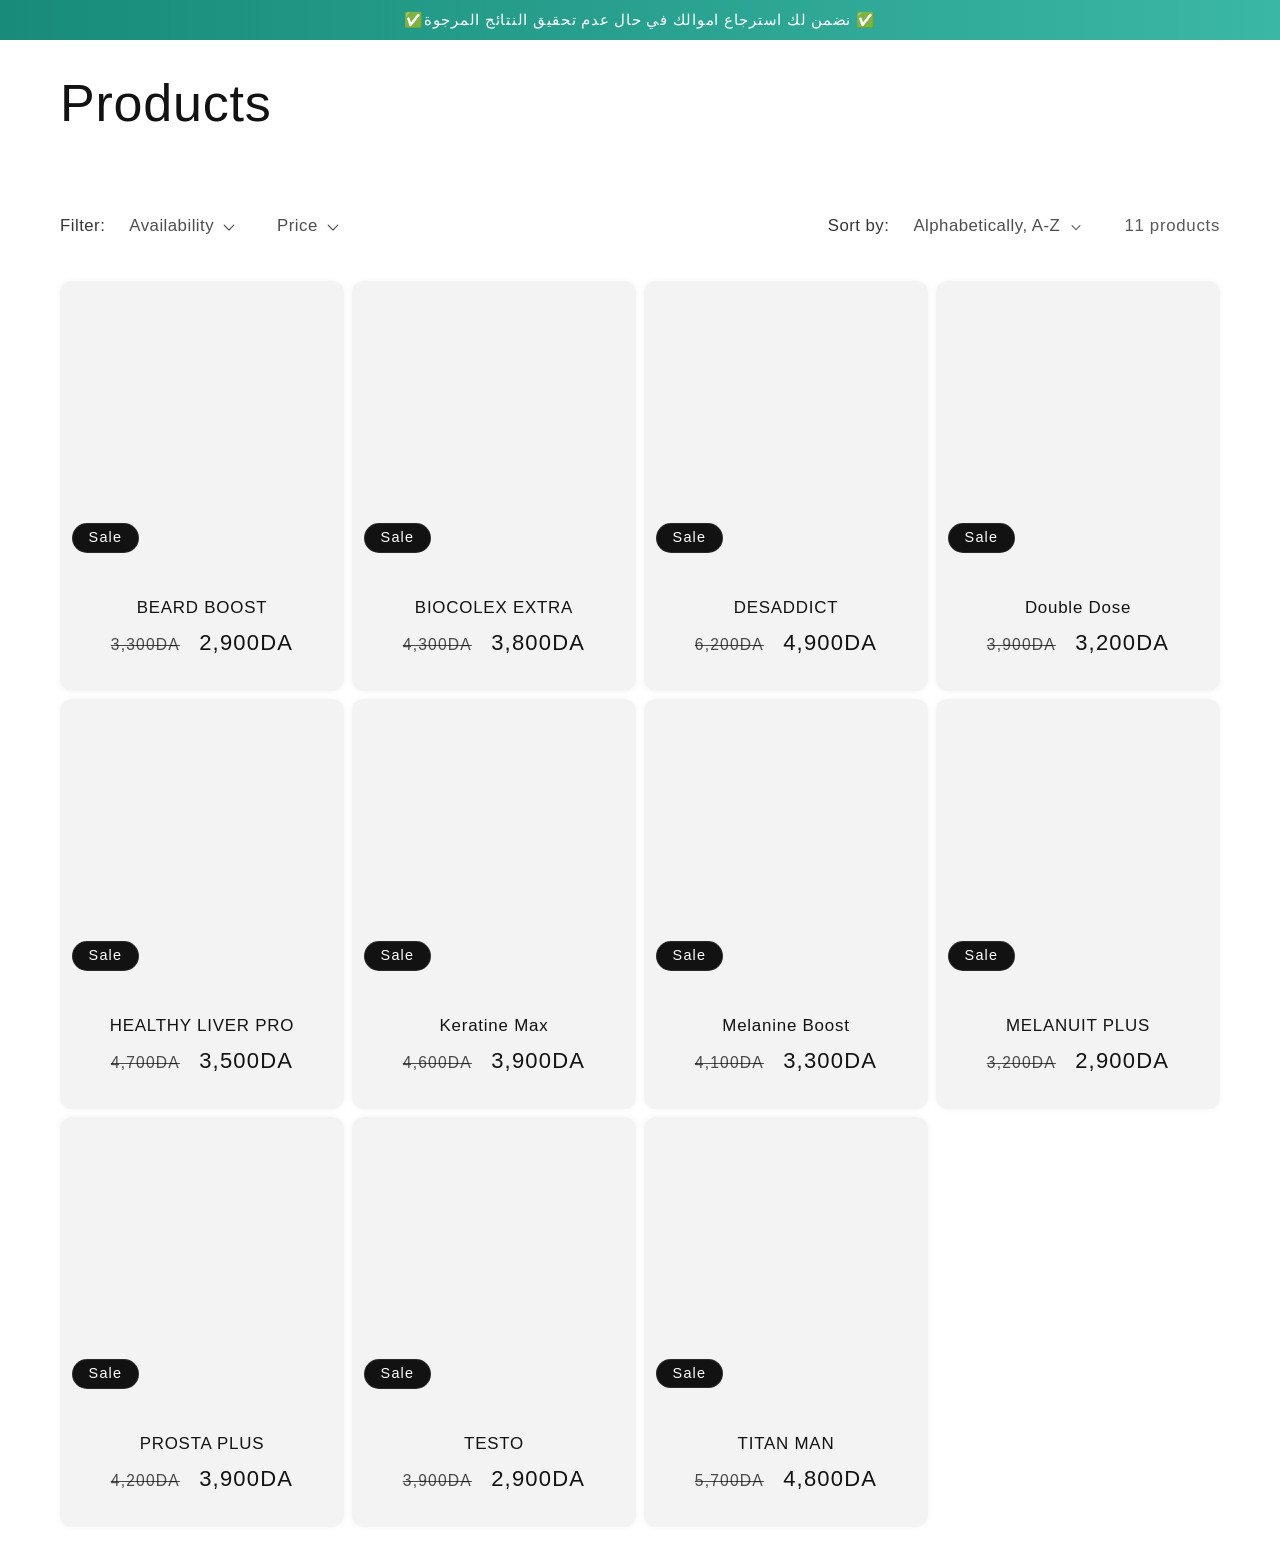
==== commit 6bd01d79: "Fix: Final layout and order form injection" ====
--- a/collections/all/index.html
+++ b/collections/all/index.html
@@ -2771,7 +2771,7 @@
 });
 </script>
 
-</body>
+<div id="order-form"></div></body>
 </html>
 
  
